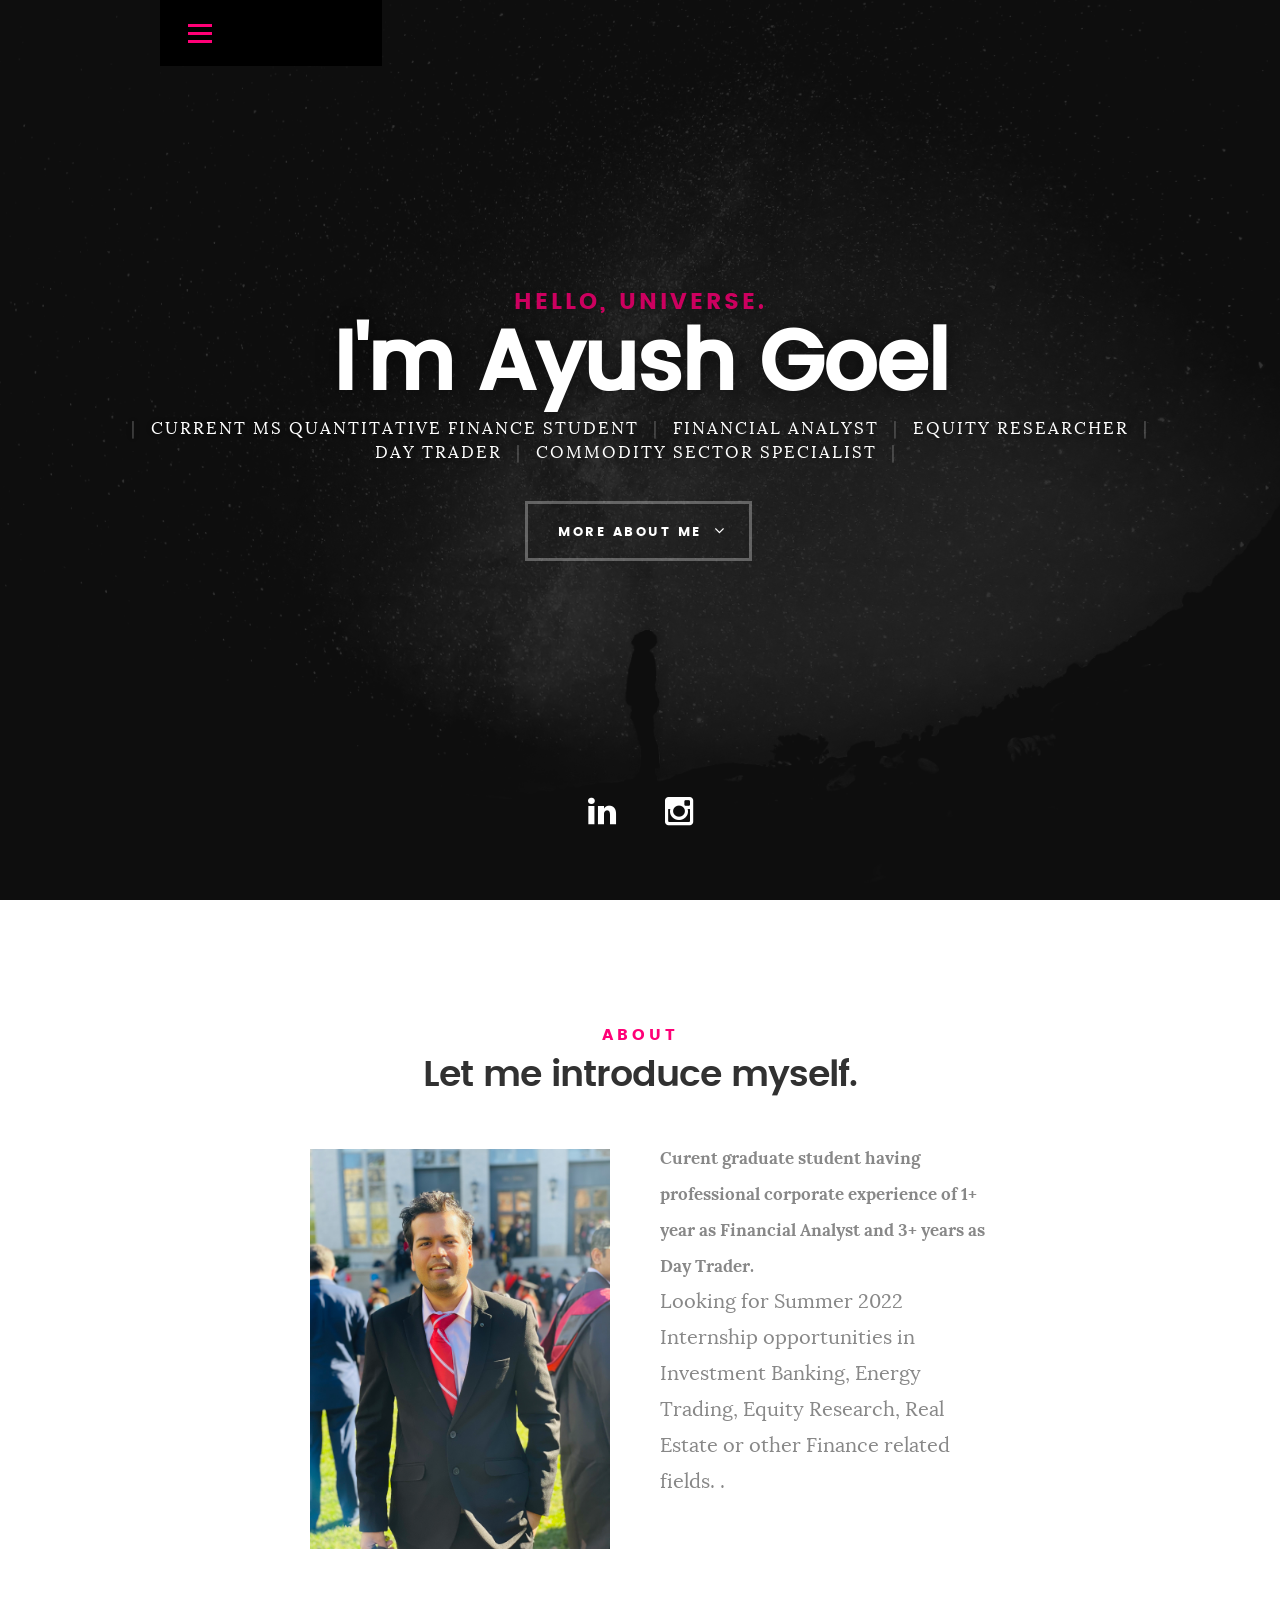
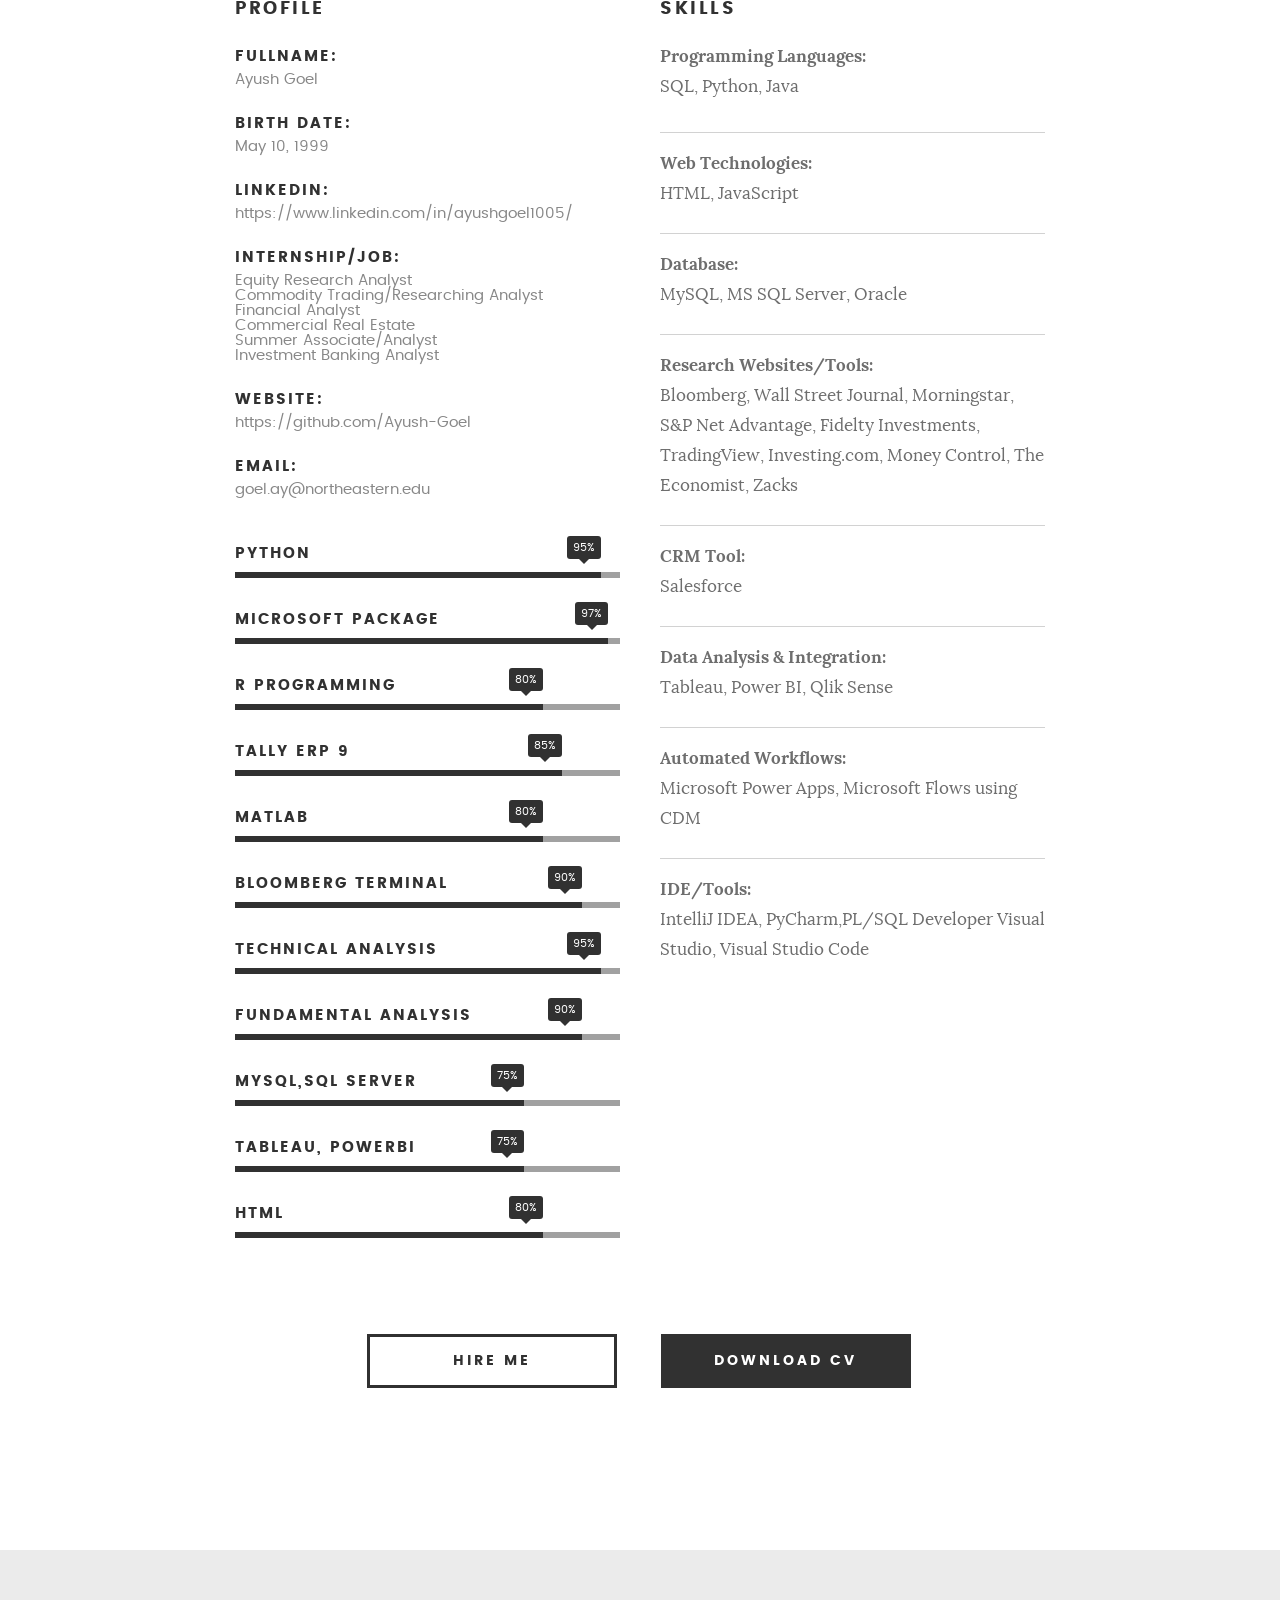
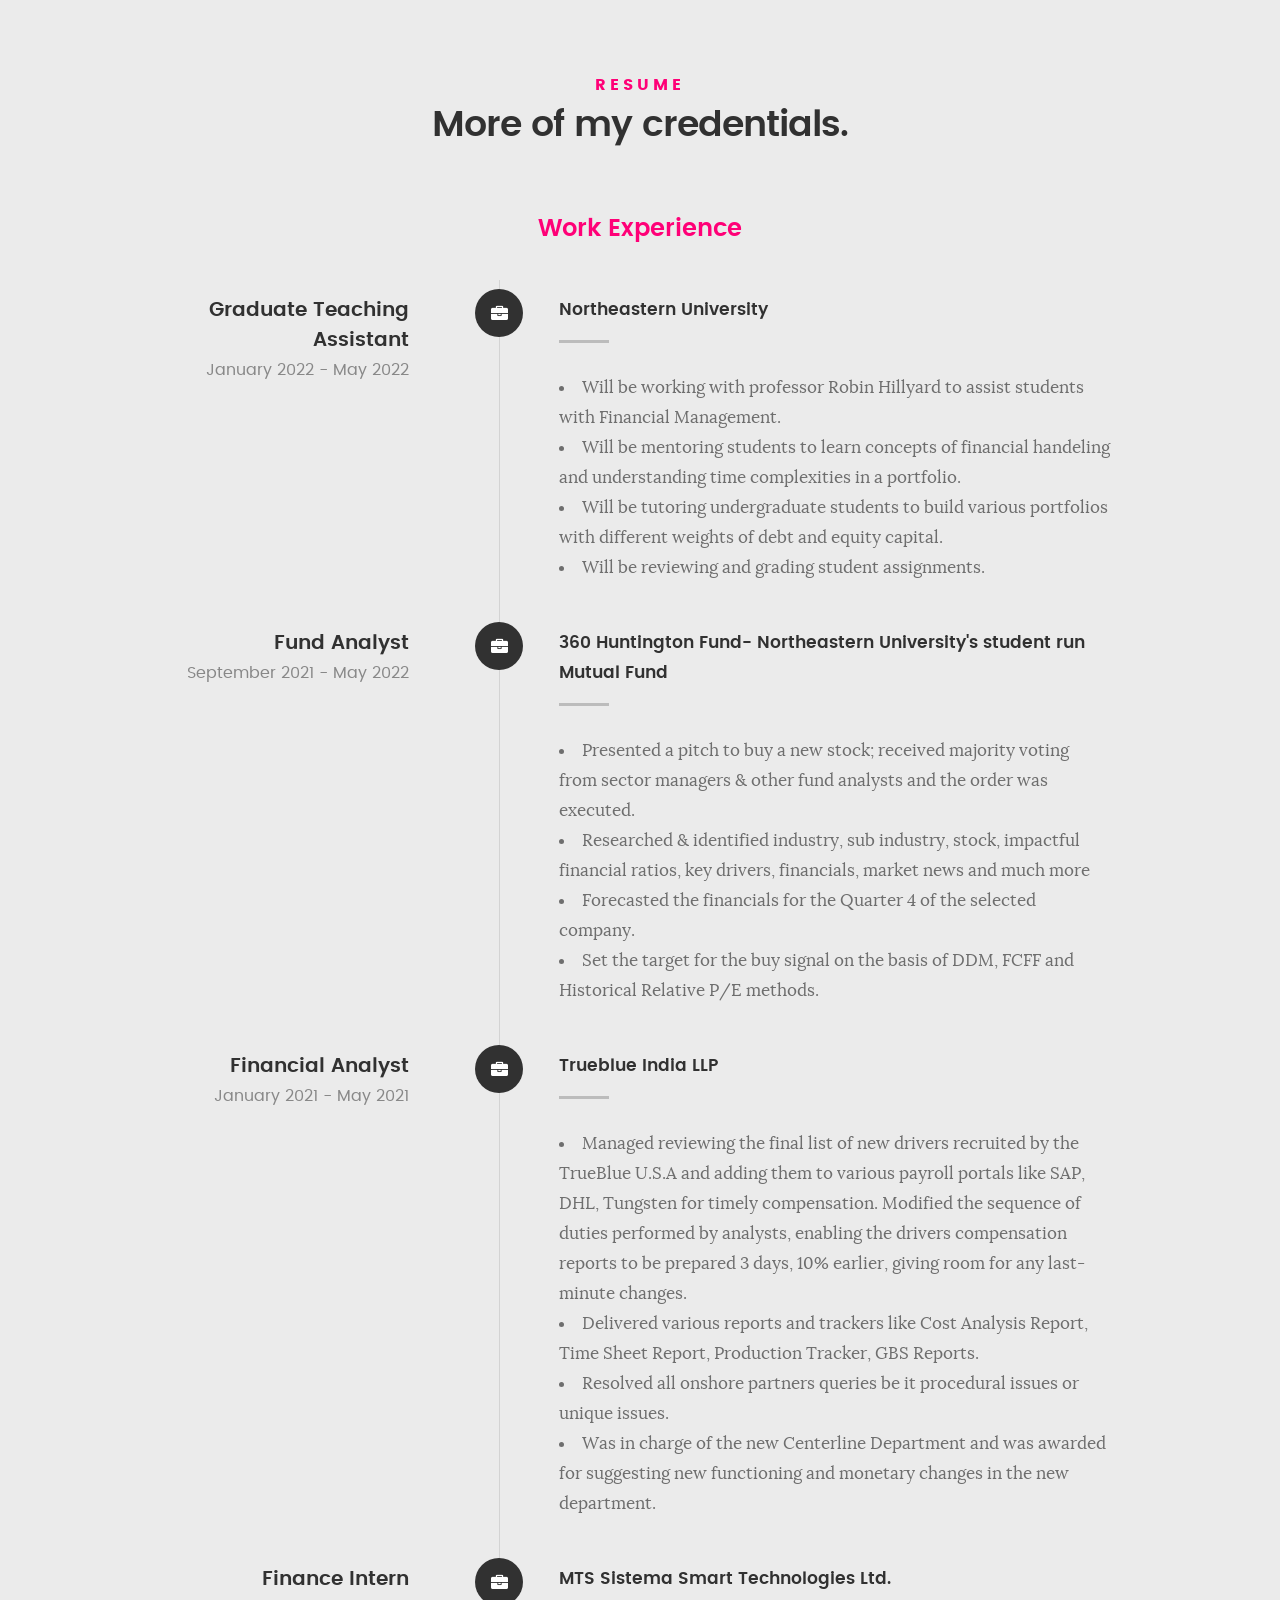
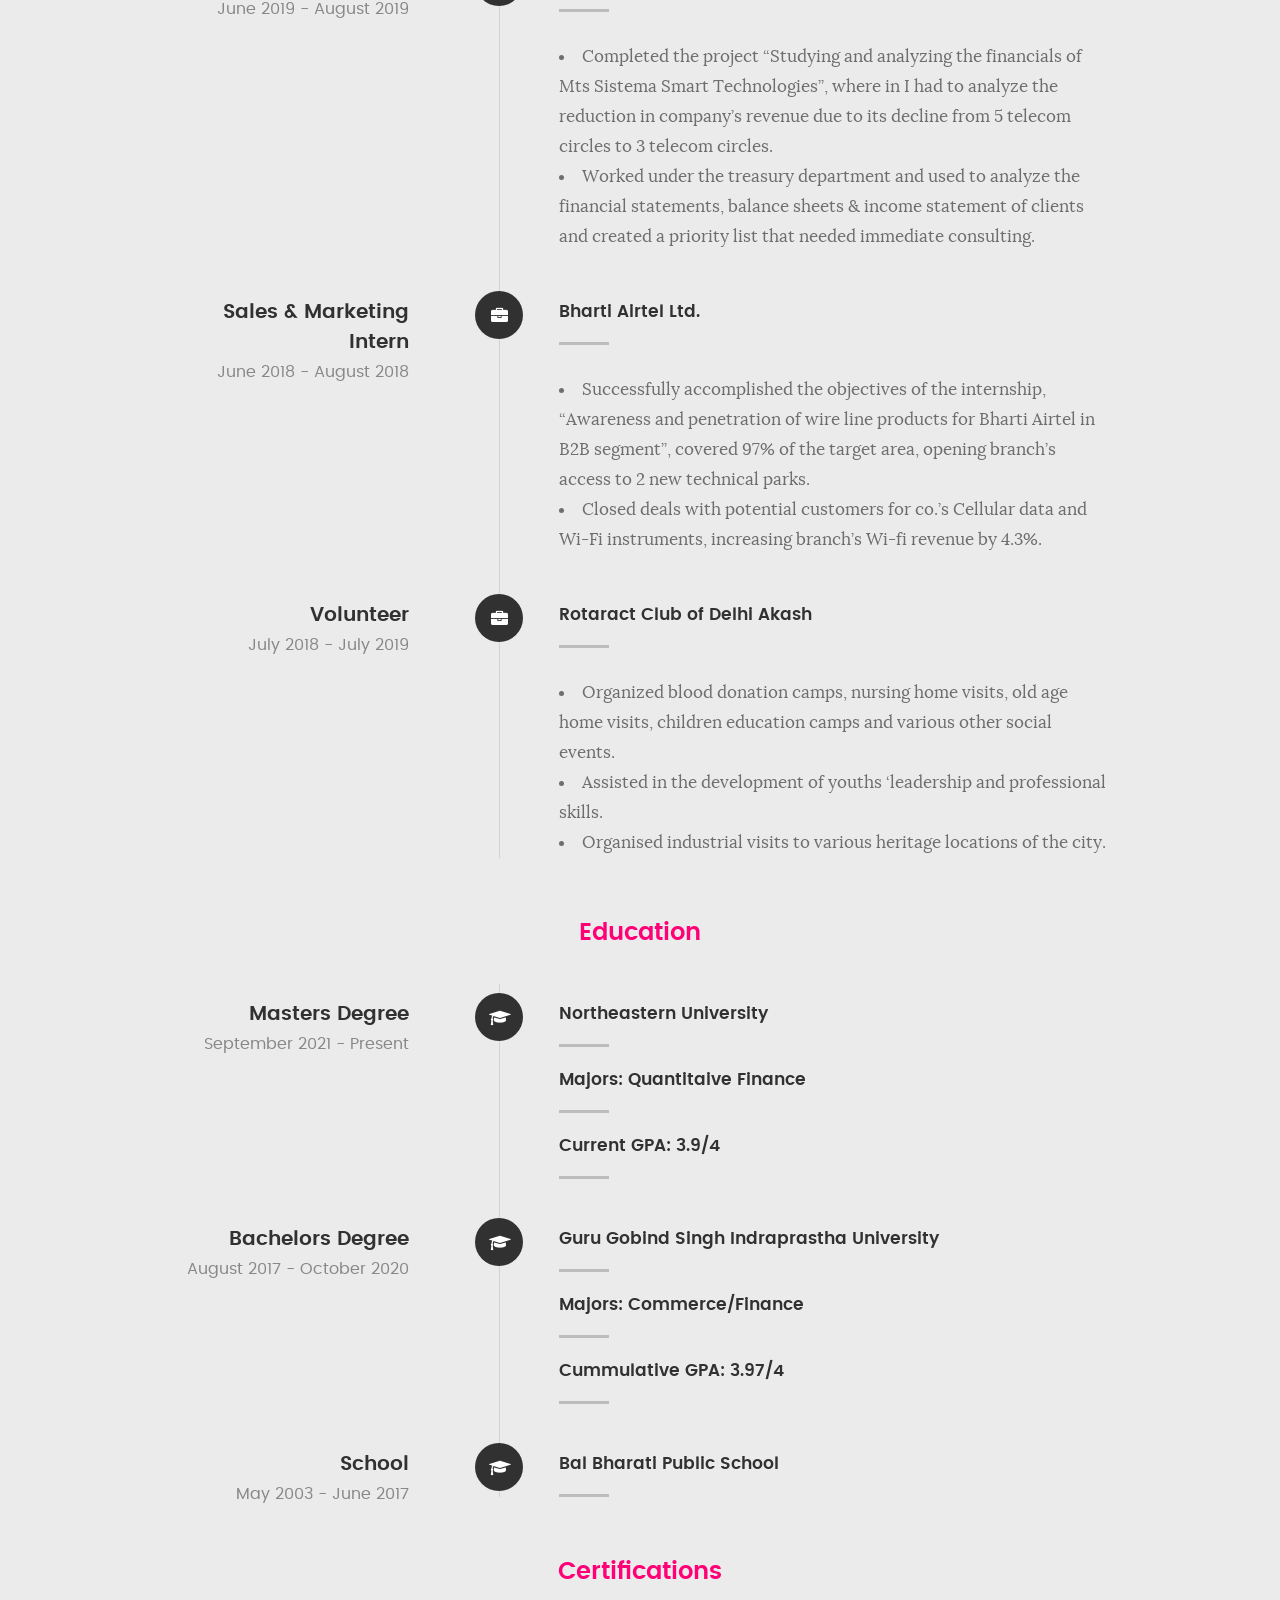
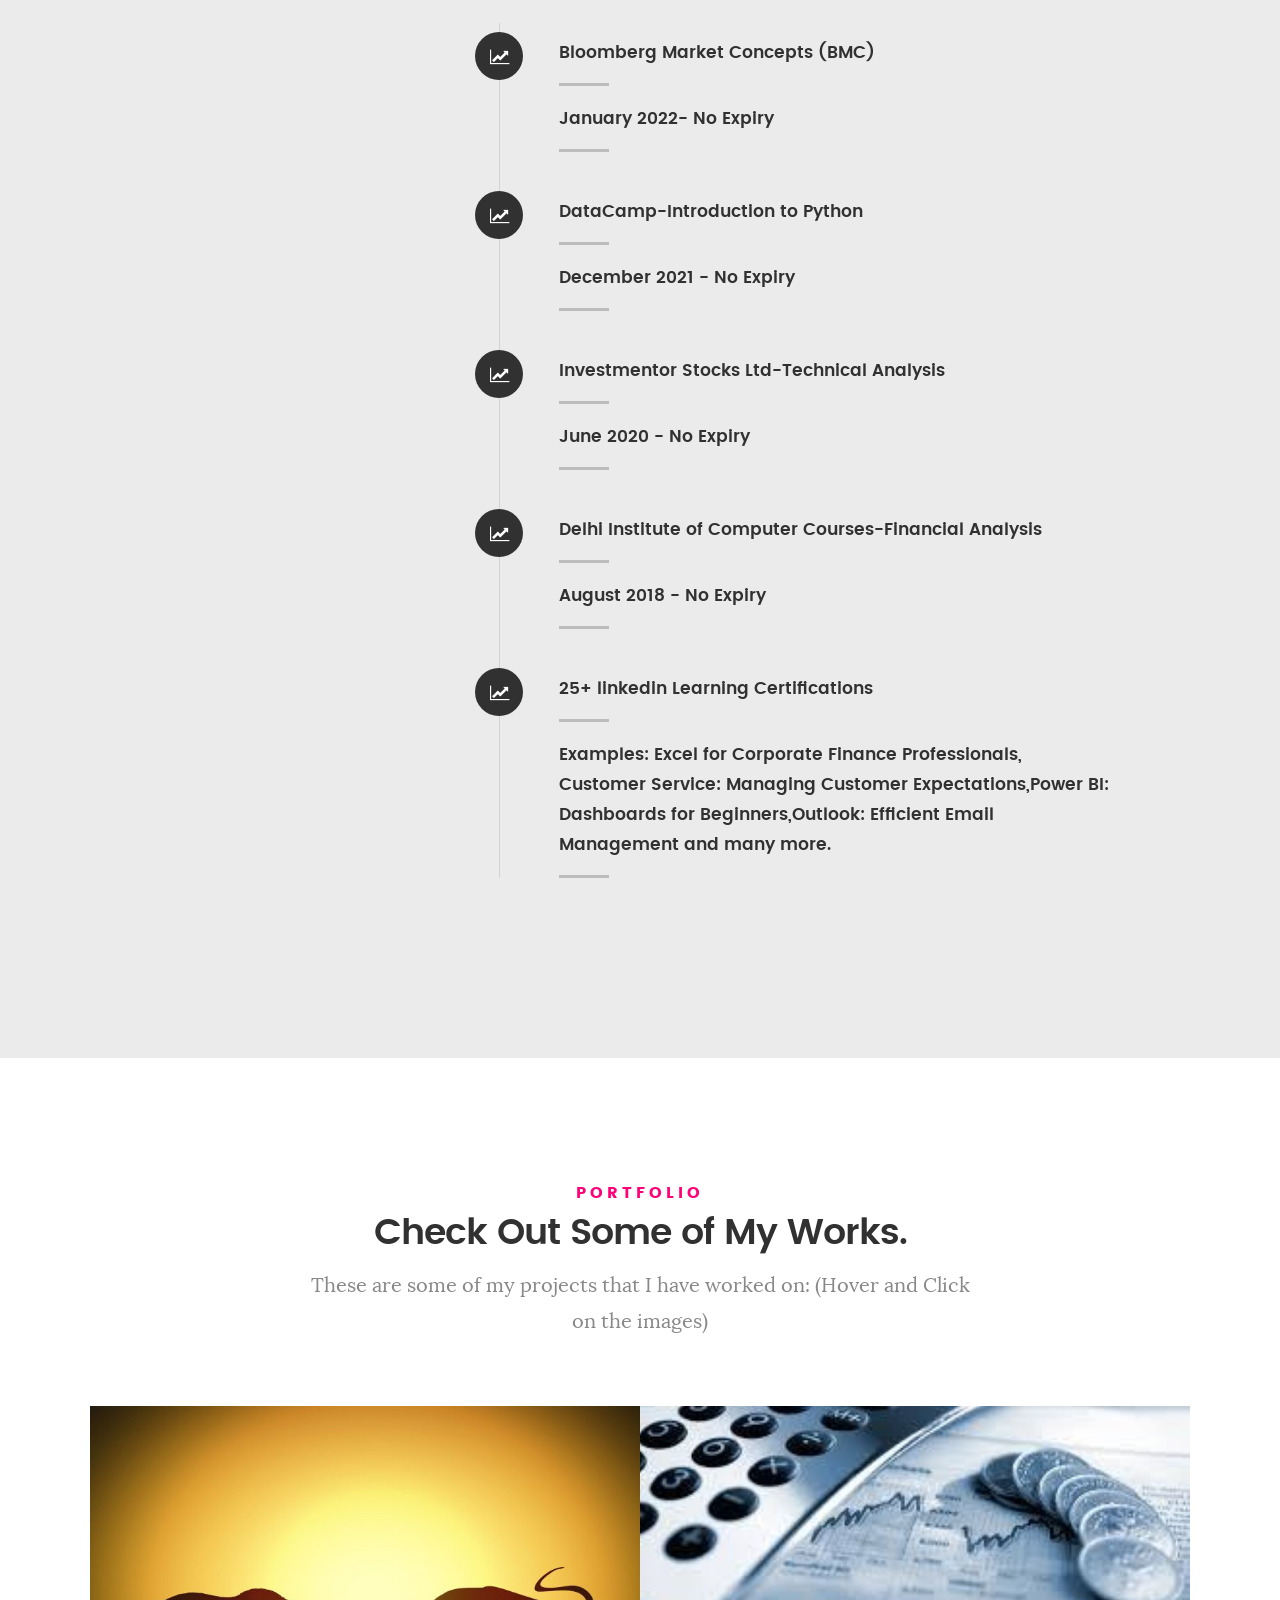
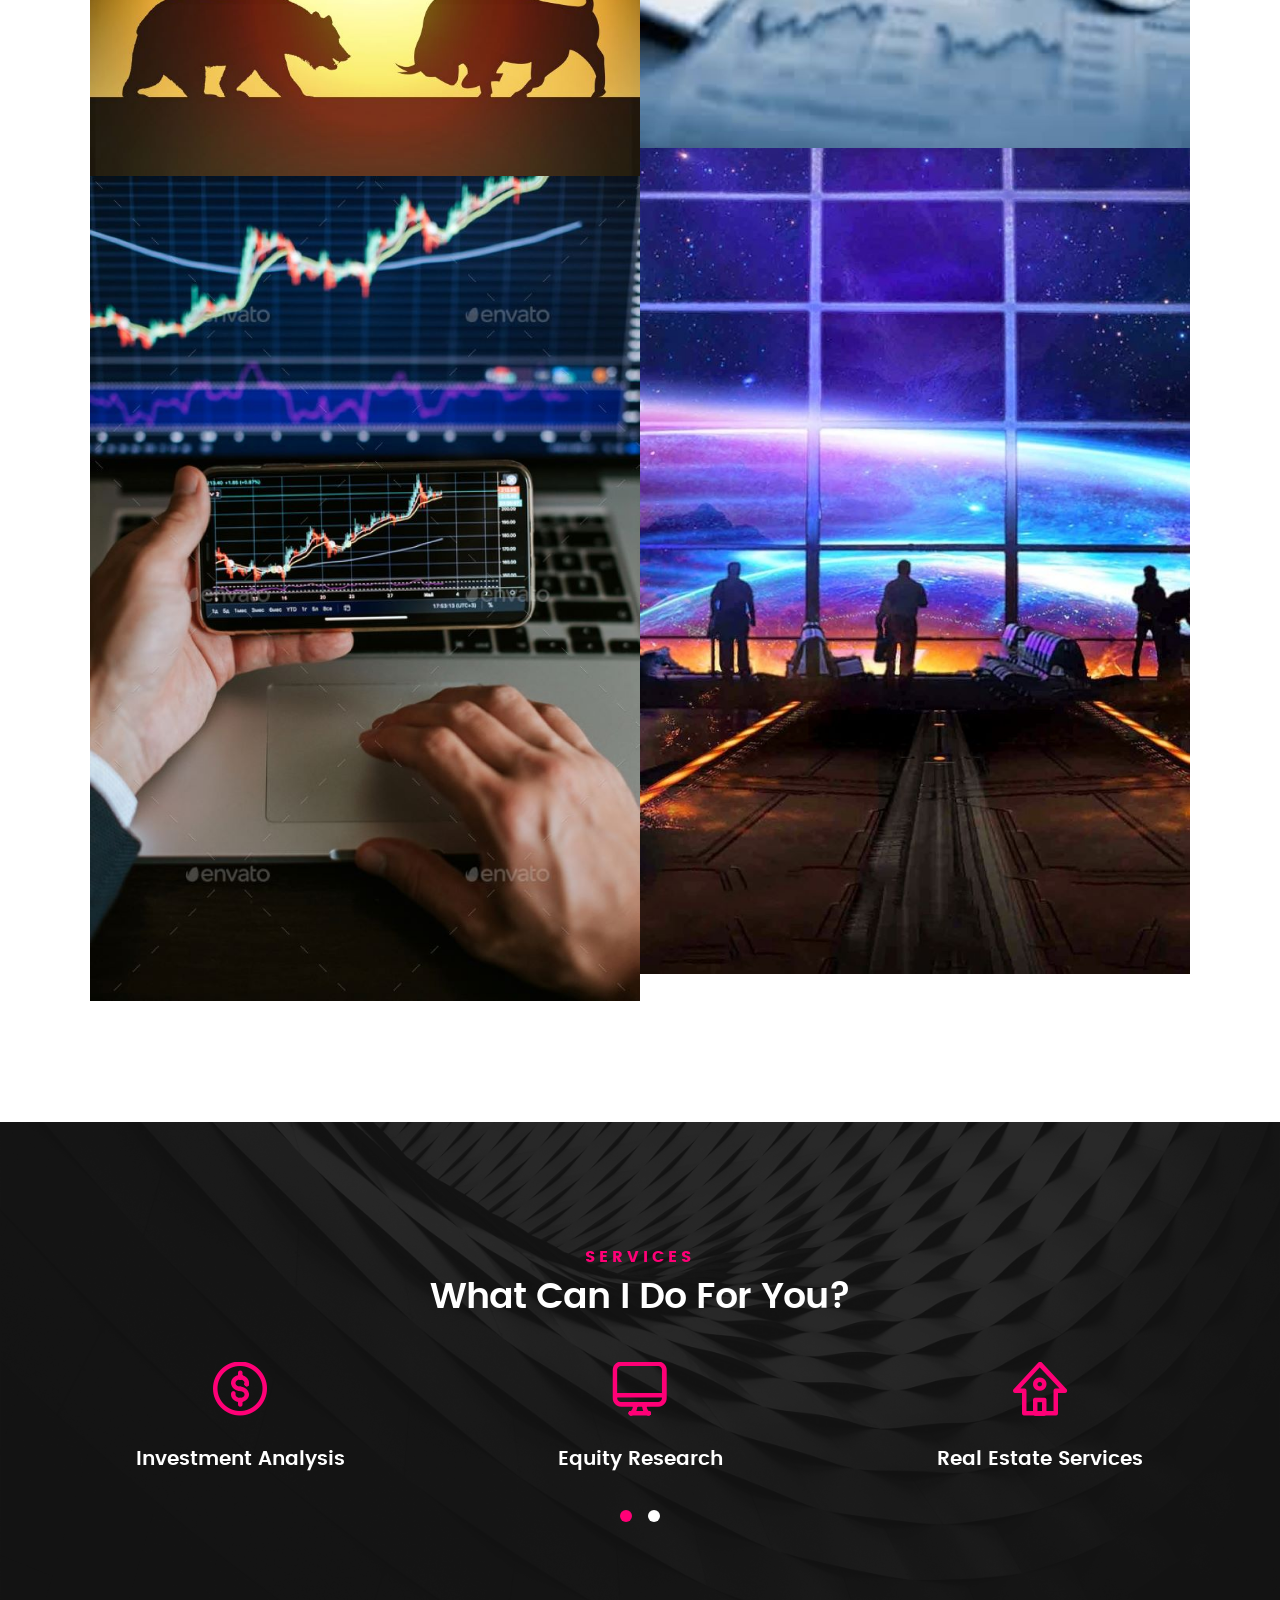
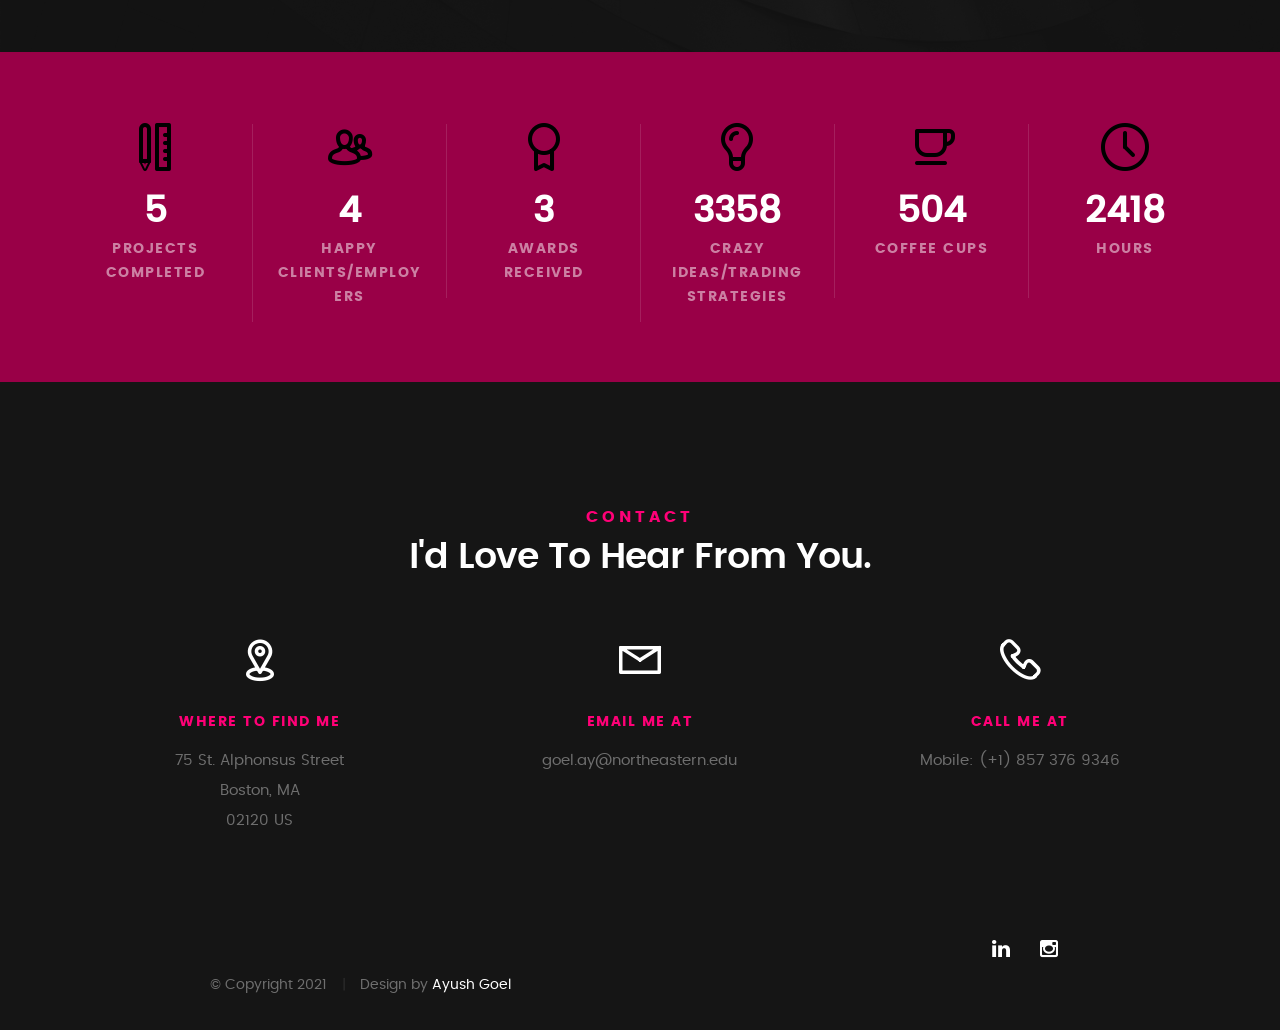
==== index.html @ 7e6f2548 "Portfolio commits" ====
<!DOCTYPE html>
<!--[if IE 8 ]><html class="no-js oldie ie8" lang="en"> <![endif]-->
<!--[if IE 9 ]><html class="no-js oldie ie9" lang="en"> <![endif]-->
<!--[if (gte IE 9)|!(IE)]><!--><html class="no-js" lang="en"> <!--<![endif]-->
<head>

   <!--- basic page needs
   ================================================== -->
   <meta charset="utf-8">
	<title>Ayush Goel</title>
	<meta name="description" content="">  
	<meta name="author" content="">

   <!-- mobile specific metas
   ================================================== -->
	<meta name="viewport" content="width=device-width, initial-scale=1, maximum-scale=1">

 	<!-- CSS
   ================================================== -->
   <link rel="stylesheet" href="css/base.css">  
   <link rel="stylesheet" href="css/main.css">
   <link rel="stylesheet" href="css/vendor.css">     

   <!-- script
   ================================================== -->   
	<script src="js/modernizr.js"></script>
	<script src="js/pace.min.js"></script>

   <!-- favicons
	================================================== -->
	<link rel="icon" type="image/png" href="favicon.png">
	<meta property="og:image" content="me.jpg"/>

</head>

<body id="top">

	<!-- header 
   ================================================== -->
   <header>   	
   	<div class="row">

   		<div class="top-bar">
   			<a class="menu-toggle" href="#"><span>Menu</span></a>

	   		<div class="logo">
		         <a href="index.html">Ayush Goel</a>
		      </div>		      

		   	<nav id="main-nav-wrap">
					<ul class="main-navigation">
						<li class="current"><a class="smoothscroll"  href="#intro" title="">Home</a></li>
						<li><a class="smoothscroll"  href="#about" title="">About</a></li>
						<li><a class="smoothscroll"  href="#resume" title="">Resume</a></li>
						<li><a class="smoothscroll"  href="#portfolio" title="">Portfolio</a></li>
						<li><a class="smoothscroll"  href="#services" title="">Services</a></li>					
						<li><a class="smoothscroll"  href="#contact" title="">Contact</a></li>	
<!--						<li><a href="styles.html" title="">Style Demo</a></li>				-->
					</ul>
				</nav>    		
   		</div> <!-- /top-bar --> 
   		
   	</div> <!-- /row --> 		
   </header> <!-- /header -->

	<!-- intro section
   ================================================== -->
   <section id="intro">   

   	<div class="intro-overlay"></div>	

   	<div class="intro-content">
   		<div class="row">

   			<div class="col-twelve">

	   			<h5>Hello, Universe.</h5>
	   			<h1>I'm Ayush Goel</h1>

	   			<p class="intro-position">
					<span>Current MS Quantitative Finance student</span>
	   				<span>Financial Analyst</span>
					<span>Equity Researcher</span>
					<span>Day Trader</span>
					<span>Commodity Sector Specialist</span>
					
					
	   			</p>

	   			<a class="button stroke smoothscroll" href="#about" title="">More About Me</a>

	   		</div>  
   			
   		</div>   		 		
   	</div> <!-- /intro-content --> 

   	<ul class="intro-social">        
         <li><a href="https://www.linkedin.com/in/ayushgoel1005//" target="_blank"><i class="fa fa-linkedin"></i></a></li>
<!--         <li><a href="#"><i class="fa fa-behance"></i></a></li>-->
         <li><a href="https://instagram.com/ayushgoelwho?utm_medium=copy_link//"><i class="fa fa-instagram"></i></a></li>
      </ul> <!-- /intro-social -->
   </section> <!-- /intro -->


   <!-- about section
   ================================================== -->
   <section id="about">  

   	<div class="row section-intro">
   		<div class="col-twelve">

   			<h5>About</h5>
   			<h1>Let me introduce myself.</h1>

   			<div class="intro-info">

   				<img src="images/me.jpg" alt="Profile Picture">

   				<p class="lead"><b> Curent graduate student having professional corporate experience of 1+ year as Financial Analyst and 3+ years as Day Trader.</b>
					<br>
					Looking for Summer 2022 Internship opportunities in Investment Banking, Energy Trading, Equity Research, Real Estate or other Finance related fields. .
					<br>
					<br>
					
					
					
   			</div>   			

   		</div>   		
   	</div> <!-- /section-intro -->

   	<div class="row about-content">

   		<div class="col-six tab-full">

   			<h3>Profile</h3>
<!--   			<p>On the front-end, the full stack web developer uses a combination of HTML, CSS, and JavaScript to-->
<!--				build everything a user sees and interacts with on a website. On the back-end they develop the application,-->
<!--				server, and database that make up the foundational structure of a website. Their skills are often-->
<!--				centered around solution stacks like LAMP (Linux, Apache, MySQL, PHP) or MEAN (MongoDB, Express.js,-->
<!--				AngularJS, Node.js) which contain all the technologies required to set up a complete website.</p>-->

   			<ul class="info-list">
   				<li>
   					<strong>Fullname:</strong>
   					<span>Ayush Goel</span>
   				</li>
   				<li>
   					<strong>Birth Date:</strong>
   					<span>May 10, 1999</span>
   				</li>
				<li>
					<strong>LinkedIn:</strong>
					<span>https://www.linkedin.com/in/ayushgoel1005/</span>
				</li>
   				<li>
   					<strong>Internship/Job:</strong>
   					<span>Equity Research Analyst</span>
					<span>Commodity Trading/Researching Analyst</span>
					<span>Financial Analyst</span>
					<span>Commercial Real Estate </span>
					<span>Summer Associate/Analyst</span>
					<span>Investment Banking Analyst</span>
   				</li>
   				<li>
   					<strong>Website:</strong>
   					<span>https://github.com/Ayush-Goel</span>
   				</li>
   				<li>
   					<strong>Email:</strong>
   					<span>goel.ay@northeastern.edu</span>
   				</li>

			</ul> <!-- /info-list -->

			<ul class="skill-bars">
				<li>
					<div class="progress percent95"><span>95%</span></div>
					<strong>Python</strong>
				</li>
				<li>
					<div class="progress percent97"><span>97%</span></div>
					<strong>Microsoft Package</strong>
				</li>
				<li>
					<div class="progress percent80"><span>80%</span></div>
					<strong>R Programming</strong>
				</li>
				<li>
					<div class="progress percent85"><span>85%</span></div>
					<strong> Tally ERP 9</strong>
				</li>

				<li>
					<div class="progress percent80"><span>80%</span></div>
					<strong>MATLAB</strong>
				</li>
				<li>

					<div class="progress percent90"><span>90%</span></div>
					<strong>Bloomberg Terminal</strong>
				</li>

				<li>
					<div class="progress percent95"><span>95%</span></div>
					<strong>Technical Analysis</strong>
				</li>
				<li>
					<div class="progress percent90"><span>90%</span></div>
					<strong>Fundamental Analysis</strong>
				</li>
				<li>
					<div class="progress percent75"><span>75%</span></div>
					<strong>MySQL,SQL Server</strong>
				</li>
				<li>
					<div class="progress percent75"><span>75%</span></div>
					<strong>Tableau, PowerBI</strong>
				</li>
				<li>

					<div class="progress percent80"><span>80%</span></div>
					<strong>HTML</strong>
				</li>
			</ul> <!-- /skill-bars -->

   		</div>

   		<div class="col-six tab-full">

   			<h3>Skills</h3>
   			<p>
				<strong>Programming Languages:</strong>
				<br>
				SQL, Python, Java
				<hr>
				<strong>Web Technologies:</strong>
				<br>
				HTML, JavaScript
				<hr>
				<strong>Database:</strong>
				<br>
				MySQL, MS SQL Server, Oracle
				<hr>
		
				<strong>Research Websites/Tools:</strong>
				<br>
				Bloomberg, Wall Street Journal, Morningstar, S&P Net Advantage, Fidelty Investments, TradingView, Investing.com, Money Control, The Economist, Zacks
				<hr>
				<strong>CRM Tool:</strong>
				<br>
				Salesforce
				<hr>
				<strong>Data Analysis & Integration:</strong>
				<br>
				Tableau, Power BI, Qlik Sense
				<hr>
				<strong>Automated Workflows:</strong>
				<br>
				Microsoft Power Apps, Microsoft Flows using CDM
				<hr>
				<strong>IDE/Tools:</strong>
				<br>
				IntelliJ IDEA, PyCharm,PL/SQL Developer
				Visual Studio, Visual Studio Code
				</p>

				<ul class="skill-bars">

      
				</ul> <!-- /skill-bars -->		

   		</div>

   	</div>

   	<div class="row button-section">
   		<div class="col-twelve">
<!--			<a href="https://www.linkedin.com/in/ayushgoel1005/" target="_blank">-->
			<a href="https://www.linkedin.com/in/ayushgoel1005/" title="Hire Me" class="button stroke">Hire Me</a>
<!--   			<a href="https://www.linkedin.com/in/ayushgoel1005/" title="Hire Me" class="button stroke smoothscroll">Hire Me</a>-->
   			<a href="Goel_Ayush_GS_resume.pdf" title="Download CV" class="button button-primary">Download CV</a>
   		</div>   		
   	</div>

   </section> <!-- /process-->    


   <!-- resume Section
   ================================================== -->
	<section id="resume" class="grey-section">

		<div class="row section-intro">
   		<div class="col-twelve">

   			<h5>Resume</h5>
   			<h1>More of my credentials.</h1>

   			<p class="lead"></p>

   		</div>   		
   	</div> <!-- /section-intro--> 

   	<div class="row resume-timeline">

   		<div class="col-twelve resume-header">

   			<h2>Work Experience</h2>

   		</div> <!-- /resume-header -->

   		<div class="col-twelve">

   			<div class="timeline-wrap">

				<div class="timeline-block">

					<div class="timeline-ico">
						<i class="fa fa-briefcase"></i>
					</div>

					<div class="timeline-header">
						<h3>Graduate Teaching Assistant</h3>
						<p>January 2022 - May 2022</p>
					</div>

					<div class="timeline-content">
						<h4>Northeastern University</h4>
						<p>
							<li>Will be working with professor Robin Hillyard to assist students with Financial Management.</li>
							<li>Will be mentoring students to learn concepts of financial handeling and understanding time complexities in a portfolio.</li>
							<li>Will be tutoring undergraduate students to build various portfolios with different weights of debt and equity capital. </li>
						    <li>Will be reviewing and grading student assignments.</li>
						</p>
					</div>

				</div> <!-- /timeline-block -->

				<div class="timeline-block">

					<div class="timeline-ico">
						<i class="fa fa-briefcase"></i>
					</div>

					<div class="timeline-header">
						<h3>Fund Analyst</h3>
						<p>September 2021 - May 2022</p>
					</div>

					<div class="timeline-content">
						<h4>360 Huntington Fund- Northeastern University's student run Mutual Fund</h4>
						<p> 
							<li>Presented a pitch to buy a new stock; received majority voting from sector managers & other fund analysts and the order was executed.</li>
							<li>Researched & identified industry, sub industry, stock, impactful financial ratios, key drivers, financials, market news and much more</li>
							<li>Forecasted the financials for the Quarter 4 of the selected company. </li>
							<li>Set the target for the buy signal on the basis of DDM, FCFF and Historical Relative P/E methods.</li>
						</p>
					</div>

				</div> <!-- /timeline-block -->

   				<div class="timeline-block">

	   				<div class="timeline-ico">
	   					<i class="fa fa-briefcase"></i>
	   				</div>

	   				<div class="timeline-header">
	   					<h3>Financial Analyst</h3>
	   					<p>January 2021 - May 2021</p>
	   				</div>

	   				<div class="timeline-content">
	   					<h4>Trueblue India LLP</h4>
	   					<p>
							<li>Managed reviewing the final list of new drivers recruited by the TrueBlue U.S.A and adding them to various payroll portals like SAP, DHL, Tungsten for timely compensation. Modified the sequence of duties performed by analysts, enabling the drivers compensation reports to be prepared 3 days, 10% earlier, giving room for any last-minute changes.</li>
							<li>Delivered various reports and trackers like Cost Analysis Report, Time Sheet Report, Production Tracker, GBS Reports.</li>
							<li>Resolved all onshore partners queries be it procedural issues or unique issues.</li>
							<li>Was in charge of the new Centerline Department and was awarded for suggesting new functioning and monetary changes in the new department.</li>
							
						</p>
	   				</div>

	   			</div> <!-- /timeline-block -->

	   			<div class="timeline-block">

	   				<div class="timeline-ico">
	   					<i class="fa fa-briefcase"></i>
	   				</div>

	   				<div class="timeline-header">
	   					<h3>Finance Intern</h3>
	   					<p>June 2019 - August 2019</p>
	   				</div>

	   				<div class="timeline-content">
	   					<h4>MTS Sistema Smart Technologies Ltd.</h4>
	   					<p>
							<li>Completed the project “Studying and analyzing the financials of Mts Sistema Smart Technologies”, where in I had to analyze the reduction in company’s revenue due to its decline from 5 telecom circles to 3 telecom circles.</li>
							<li>Worked under the treasury department and used to analyze the financial statements, balance sheets & income statement of clients and created a priority list that needed immediate consulting.</li>
							
						</p>
	   				</div>

	   			</div> <!-- /timeline-block -->

	   			<div class="timeline-block">

	   				<div class="timeline-ico">
	   					<i class="fa fa-briefcase"></i>
	   				</div>

	   				<div class="timeline-header">
	   					<h3>Sales & Marketing Intern</h3>
	   					<p>June 2018 - August 2018</p>
	   				</div>

	   				<div class="timeline-content">
	   					<h4>Bharti Airtel Ltd.</h4>
	   					<p>
							<li>Successfully accomplished the objectives of the internship, “Awareness and penetration of wire line products for Bharti Airtel in B2B segment”, covered 97% of the target area, opening branch’s access to 2 new technical parks.</li>
							<li>Closed deals with potential customers for co.’s Cellular data and Wi-Fi instruments, increasing branch’s Wi-fi revenue by 4.3%.</li>
							
						</p>
	   				</div>

	   			</div> <!-- /timeline-block -->

				<div class="timeline-block">

					<div class="timeline-ico">
						<i class="fa fa-briefcase"></i>
					</div>

					<div class="timeline-header">
						<h3>Volunteer</h3>
						<p>July 2018 - July 2019</p>
					</div>

					<div class="timeline-content">
						<h4>Rotaract Club of Delhi Akash</h4>
						<p>
							<li>Organized blood donation camps, nursing home visits, old age home visits, children education camps and various other social events.</li>
							<li>Assisted in the development of youths ‘leadership and professional skills.</li>
							<li>Organised industrial visits to various heritage locations of the city.</li>
							
						</p>
					</div>
				

			

				</div> <!-- /timeline-block -->

   			</div> <!-- /timeline-wrap -->   			

   		</div> <!-- /col-twelve -->
   		
   	</div> <!-- /resume-timeline -->
   	
   	<div class="row resume-timeline">

   		<div class="col-twelve resume-header">

   			<h2>Education</h2>

   		</div> <!-- /resume-header -->

   		<div class="col-twelve">

   			<div class="timeline-wrap">

   				<div class="timeline-block">

	   				<div class="timeline-ico">
	   					<i class="fa fa-graduation-cap"></i>
	   				</div>

	   				<div class="timeline-header">
	   					<h3>Masters Degree</h3>
	   					<p>September 2021 - Present</p>
	   				</div>

	   				<div class="timeline-content">
	   					<h4>Northeastern University</h4>
						<h4>Majors: Quantitaive Finance</h4>
	   					<h4>Current GPA: 3.9/4</h4>
						<p></p>
	   				</div>

	   			</div> <!-- /timeline-block -->

	   			<div class="timeline-block">

	   				<div class="timeline-ico">
	   					<i class="fa fa-graduation-cap"></i>
<!--						fa fa-briefcase"></i>-->
	   				</div>

	   				<div class="timeline-header">
	   					<h3>Bachelors Degree</h3>
	   					<p>August 2017 - October 2020</p>
	   				</div>

	   				<div class="timeline-content">
	   					<h4>Guru Gobind Singh Indraprastha University</h4>
						<h4>Majors: Commerce/Finance</h4>
						<h4>Cummulative GPA: 3.97/4</h4>
	   					<p></p>
	   				</div>

	   			</div> <!-- /timeline-block -->

	   			<div class="timeline-block">

	   				<div class="timeline-ico">
	   					<i class="fa fa-graduation-cap"></i>
	   				</div>

	   				<div class="timeline-header">
	   					<h3>School</h3>
	   					<p>May 2003 - June 2017</p>
	   				</div>

	   				<div class="timeline-content">
	   					<h4>Bal Bharati Public School</h4>
	   					<p></p>
	   				</div>

				</div> <!-- /timeline-block -->

			</div> <!-- /timeline-wrap -->   			

		</div> <!-- /col-twelve -->
		
	</div> <!-- /resume-timeline -->
	
	<div class="row resume-timeline">

		<div class="col-twelve resume-header">

			<h2>Certifications</h2>	
		</div> <!-- /resume-header -->

		<div class="col-twelve">

			<div class="timeline-wrap">

				<div class="timeline-block">

					<div class="timeline-ico">
						<i class="fa fa-line-chart"></i>
					</div>

					
					<div class="timeline-content">
						<h4>Bloomberg Market Concepts (BMC)</h4>
					 <h4>January 2022- No Expiry</h4>
						<p></p>
					</div>

				</div> <!-- /timeline-block -->

				<div class="timeline-block">

					<div class="timeline-ico">
						<i class="fa fa-line-chart"></i>
<!--						fa fa-briefcase"></i>-->
					</div>

					

					<div class="timeline-content">
						<h4>DataCamp-Introduction to Python</h4>
					 <h4>December 2021 - No Expiry</h4>
						<p></p>
					</div>

				</div> <!-- /timeline-block -->

				<div class="timeline-block">

					<div class="timeline-ico">
						<i class="fa fa-line-chart"></i>
					</div>

					

					<div class="timeline-content">
						<h4>Investmentor Stocks Ltd-Technical Analysis</h4>
						<h4>June 2020 - No Expiry</h4>
						<p></p>
					</div>

				</div> <!-- /timeline-block -->

				<div class="timeline-block">

					<div class="timeline-ico">
						<i class="fa fa-line-chart"></i>
					</div>

					

					<div class="timeline-content">
						<h4>Delhi Institute of Computer Courses-Financial Analysis</h4>
						<h4>August 2018 - No Expiry</h4>
						<p></p>
					</div>	
				</div> <!-- /timeline-block -->

				<div class="timeline-block">

					<div class="timeline-ico">
						<i class="fa fa-line-chart"></i>
					</div>

					

					<div class="timeline-content">
						<h4>25+ linkedin Learning Certifications  </h4>
						<h4>Examples: Excel for Corporate Finance Professionals, Customer Service: Managing Customer Expectations,Power BI: Dashboards for Beginners,Outlook: Efficient Email Management and many more.</h4>
						<p></p>
					</div>	
					
 
			   

	   			</div> <!-- /timeline-block -->

   			</div> <!-- /timeline-wrap -->   			

   		</div> <!-- /col-twelve -->
   		
   	</div> <!-- /resume-timeline -->
		
	</section> <!-- /features -->


	<!-- Portfolio Section
   ================================================== -->
	<section id="portfolio">

		<div class="row section-intro">
   		<div class="col-twelve">

   			<h5>Portfolio</h5>
   			<h1>Check Out Some of My Works.</h1>

   			<p class="lead">These are some of my projects that I have worked on: (Hover and Click on the images)</p>

   		</div>   		
   	</div> <!-- /section-intro--> 

   	<div class="row portfolio-content">

   		<div class="col-twelve">

   			<!-- portfolio-wrapper -->
	         <div id="folio-wrapper" class="block-1-2 block-mob-full stack">

	         	<div class="bgrid folio-item">
	               <div class="item-wrap">
	               	<img src="images/portfolio/brr.jpg" alt="brr">
	                  <a href="#modal-01" class="overlay">	                  	           
	                     <div class="folio-item-table">
	                     	<div class="folio-item-cell">
		     					       <h3 class="folio-title">Taiwan Semiconductor Manufacturing Company-Buy Call Fundamental PPT</h3>
		     					    	 <span class="folio-types">
		     					       	  [360 Huntington Fund's 2021 Presentation]
<!--											 <li>Developed web application running on VPC for users to create, search and view recipe details with database and images stored in RDS and S3.</li>-->
<!--											 <li>Enforced Circle CI, Code Deploy, AMI, EC2, Load Balancers, Auto scaling groups, Cloud Watch, Lambda functions, SNS, SES to manage, deploy, test the application on the live domain purchased from Name cheap. Replicated everything on GCP.</li>-->
<!--											 <li>Commit on VCS(GitHub) will deploy the latest tested code in the live environment resulting in complete automated pipeline.</li>-->
		     					       </span>
		     					   </div>	                      	
	                     </div>                    
	                  </a>
	               </div>	               
	        		</div> <!-- /folio-item -->

	        		<div class="bgrid folio-item">
	               <div class="item-wrap">
	               	<img src="images/portfolio/fin.jpg" alt="fin">
	               	<a href="#modal-02" class="overlay">              		                  
	                     <div class="folio-item-table">
	                     	<div class="folio-item-cell">
	                     		<h3 class="folio-title">Taiwan Semiconductor Manufacturing Company-Financials and analysis</h3>
		     					    	<span class="folio-types">
		     					       	  [360 Huntington Fund's 2021 financials]
<!--											<li>Devised management systems for homes, societies applying IOT concept using ecosystem model with object-oriented design</li>-->
<!--											<li>Paramount tasks: grocery management, bill payment (electricity, water), parking management, wallet, security and maintenance can be completed automatically employing real time apps: Google mails, maps which resulted in 57% reduction in customer time in analysis of bills</li>-->
		     					      </span>		     		
		     					   </div> 	                      	
	                     </div>                    
	                  </a>
	               </div>
	        		</div> <!-- /folio-item -->

	            <div class="bgrid folio-item">
	               <div class="item-wrap">
	               	<img src="images/portfolio/space.JPG"alt="space">
	                  <a href="#modal-03" class="overlay">             		                  
	                     <div class="folio-item-table">
	                     	<div class="folio-item-cell">
	                     		<h3 class="folio-title">Evaluating the effectiveness of online advertisements on today’s market</h3>
		     					    	<span class="folio-types">
		     					       	  
		     					      </span>		     		
		     					   </div> 	                      	
	                     </div>                    
	                  </a>
	               </div>
	        		</div> <!-- /folio-item -->

	            <div class="bgrid folio-item">
	               <div class="item-wrap">
	               	<img src="images/portfolio/inv.jpg" alt="Invest">
	                  <a href="#modal-04" class="overlay">                  	                 
	                     <div class="folio-item-table">
	                     	<div class="folio-item-cell">
	                     		<h3 class="folio-title">A study on public awareness about equity and role of SEBI in Indian Stock market</h3>
		     					    	<span class="folio-types">
		     					       	  
		     					      </span>		     		
		     					   </div>  	                      	
	                     </div>                    
	                  </a>
	               </div>
	        		</div> <!-- /folio-item -->     

	        		 

	            <!-- modal popups - begin
	            ============================================================= -->
	            <div id="modal-01" class="popup-modal slider mfp-hide">	

				     	<div class="media">
				     		<img src="images/portfolio/modals/Bull.jpg" alt="" />
				     	</div>      	

					   <div class="description-box">
					      <h4>Taiwan Semiconductor Manufacturing Company - Buy pitch</h4>
					      <p>
							  [360 Huntington Fund's 2021 Stock pitch]
							  <li>Decided to go ahead with TSMC from 'Information Technology Sector' and 'Semiconductor & Semiconductor Equipment Industry'.</li>
						      <li>Researched & identified industry, sub industry, stock, impactful financial ratios, key drivers, financials and much more</li>
						      

							  <li>Click on View Presentation to check out the entire Fundamental PDF.</li>
						  </p>

					 
					   </div>

			         <div class="link-box">
						<a href="Tsmc_presentation_final.pdf">View Presentation</a>
			           <!-- <a href="https://github.com/Ajay-Goel/ccwebapp">GitHub Link</a> -->
					      <a href="#" class="popup-modal-dismiss">Close</a>
			         </div>		      

				   </div> <!-- /modal-01 -->

				   <div id="modal-02" class="popup-modal slider mfp-hide">	

				     	<div class="media">
				     		<img src="images/portfolio/modals/fin2.jpg" alt="" />
				     	</div>      	

					   <div class="description-box">
					      <h4>Taiwan Semiconductor Manufacturing Company-Financials and analysis</h4>
							  <p>
							  [360 Huntington Fund's 2021 financials]
						  	<li>Forecasted the financials for the Quarter 4 of the company.</li>
						   	<li>Set the target for the buy signal on the basis of DDM, FCFF and Historical Relative P/E methods.</li>
						    <li>Click on 'View Financials' to check out the entire Financial Analysis file.</li>
						</p>

					      
					   </div>

			         <div class="link-box">
						<a href="TSMC_USD_Final.xlsx">View Financials</a>
						<!-- <a href="https://github.com/Ajay-Goel/ccwebapp">GitHub Link</a> -->
						   <a href="#" class="popup-modal-dismiss">Close</a>
					  </div>	  		      

				   </div> <!-- /modal-02 -->

				   <div id="modal-03" class="popup-modal slider mfp-hide">	

				     	<div class="media">
				     		<img src="images/portfolio/modals/dm.jpg" alt="" />
				     	</div>      	

					   <div class="description-box">
					      <h4>Evaluating the effectiveness of online advertisements on today’s market</h4>
					      <p>
						
							  <li>The objectives of the field study are to evaluate the effectiveness and importance of online advertisements in today’s market and study the satisfaction level of online viewers and much more.</li>
						      <li>The research sampling method used in this study is random sampling method to obtain a more scientific result that could be used to represent the entirety of the population.</li>
						      <li>Click on 'View Project' to check out the entire project.</li>
							</p>

					      
					   </div>

			         <div class="link-box">
			            <a href="ed_project.pdf">View Project</a>
						<!-- <a href="https://github.com/Ajay-Goel/ccwebapp">GitHub Link</a> -->
						   <a href="#" class="popup-modal-dismiss">Close</a>
					  </div>	      

				   </div> <!-- /modal-03 -->

				   <div id="modal-04" class="popup-modal slider mfp-hide">	

				     	<div class="media">
				     		<img src="images/portfolio/modals/ine.jpg" alt="" />
				     	</div>      	

					   <div class="description-box">
					      <h4>A study on public awareness about equity and role of SEBI in Indian Stock market</h4>
					      <p>
							  
							  <li>Objectives of the study were to study the size of the market which invest in stock market; ascertain what type of trading is preferred by the people who trade in stock market (intraday trading, swing trading, positional trading); to study the most purchased instruments in the market (equity shares, debentures, flexi blonds, mutual funds); to study the role of SEBI in regulating the stock market from Indian investor’s point of view.</li>
						      <li>Click on 'View Project' to check out the entire project.</li>
							</p>

					      
					   </div>

			         <div class="link-box">
						<a href="Major_Project_Report.pdf">View Project</a>
						<!-- <a href="https://github.com/Ajay-Goel/ccwebapp">GitHub Link</a> -->
						   <a href="#" class="popup-modal-dismiss">Close</a>
					  </div>	      

				   

				   <!-- modal popups - end
	            ============================================================= -->

	         </div> <!-- /portfolio-wrapper --> 

   		</div>  <!-- /twelve -->   

   	</div> <!-- /portfolio-content --> 
		
	</section> <!-- /portfolio --> 


	<!-- CTA Section
   ================================================== -->
	
	
	<!-- services Section
   ================================================== -->
	<section id="services">

		<div class="overlay"></div>

		<div class="row section-intro">
   		<div class="col-twelve">

   			<h5>Services</h5>
   			<h1>What Can I Do For You?</h1>

<!--   			<p class="lead">Lorem ipsum Do commodo in proident enim in dolor cupidatat adipisicing dolore officia nisi aliqua incididunt Ut veniam lorem ipsum Consectetur ut in in eu do.</p>-->

   		</div>   		
   	</div> <!-- /section-intro -->

   	<div class="row services-content">

   		<div id="owl-slider" class="owl-carousel services-list">

	      	<div class="service">	

	      		<span class="icon"><i class="icon-dollar"></i></span>            

	            <div class="service-content">	

	            	 <h3>Investment Analysis</h3>

<!--		            <p class="desc">Sed ut perspiciatis unde omnis iste natus error sit voluptatem accusantium doloremque laudantium, totam rem aperiam, eaque ipsa quae ab illo inventore veritatis et quasi architecto beatae vitae dicta sunt explicabo. Nemo enim ipsam voluptatem quia voluptas sit aspernatur aut odit aut fugit.-->
<!--	         		</p>-->
	         		
	         	</div> 	         	 

				</div> <!-- /service -->

				<div class="service">	

					<span class="icon"><i class="icon-desktop"></i></span>                          

	            <div class="service-content">	

	            	<h3>Equity Research</h3>  

<!--		            <p class="desc">Sed ut perspiciatis unde omnis iste natus error sit voluptatem accusantium doloremque laudantium, totam rem aperiam, eaque ipsa quae ab illo inventore veritatis et quasi architecto beatae vitae dicta sunt explicabo. Nemo enim ipsam voluptatem quia voluptas sit aspernatur aut odit aut fugit.-->
<!--	         		</p>-->

	            </div>	                          

			   </div> <!-- /service -->

			   <div class="service">

			   	<span class="icon"><i class="icon-home"></i></span>		            

	            <div class="service-content">

	            	<h3>Real Estate Services</h3>

<!--		            <p class="desc">Sed ut perspiciatis unde omnis iste natus error sit voluptatem accusantium doloremque laudantium, totam rem aperiam, eaque ipsa quae ab illo inventore veritatis et quasi architecto beatae vitae dicta sunt explicabo. Nemo enim ipsam voluptatem quia voluptas sit aspernatur aut odit aut fugit.-->
<!--	        			</p> -->

	            </div> 	            	               

			   </div> <!-- /service -->

				<div class="service">

					<span class="icon"><i class="icon-earth"></i></span>	              

	            <div class="service-content">

	            	<h3>Asset Management</h3>

<!--		            <p class="desc">Sed ut perspiciatis unde omnis iste natus error sit voluptatem accusantium doloremque laudantium, totam rem aperiam, eaque ipsa quae ab illo inventore veritatis et quasi architecto beatae vitae dicta sunt explicabo. Nemo enim ipsam voluptatem quia voluptas sit aspernatur aut odit aut fugit.-->
<!--	         		</p> -->
	         		
	            </div>                

				</div> <!-- /service -->

			   <div class="service">

			   	<span class="icon"><i class="icon-book"></i></span>	            

	            <div class="service-content">

	            	<h3>Fundamental Analysis</h3>

<!--		            <p class="desc">Sed ut perspiciatis unde omnis iste natus error sit voluptatem accusantium doloremque laudantium, totam rem aperiam, eaque ipsa quae ab illo inventore veritatis et quasi architecto beatae vitae dicta sunt explicabo. Nemo enim ipsam voluptatem quia voluptas sit aspernatur aut odit aut fugit.-->
<!--	        			</p> -->

	            </div>	               

			   </div> <!-- /service -->

			   <div class="service">

			   	<span class="icon"><i class="icon-pie-chart"></i></span>	   	           

	            <div class="service-content">

	            	 <h3>Technical Analysis</h3>

<!--		            <p class="desc">Sed ut perspiciatis unde omnis iste natus error sit voluptatem accusantium doloremque laudantium, totam rem aperiam, eaque ipsa quae ab illo inventore veritatis et quasi architecto beatae vitae dicta sunt explicabo. Nemo enim ipsam voluptatem quia voluptas sit aspernatur aut odit aut fugit.-->
<!--	        			</p> -->
	        			
	            </div>	               

			   </div> <!-- /service -->

	      </div> <!-- /services-list -->
   		
   	</div> <!-- /services-content -->
		
	</section> <!-- /services -->	


	<!-- stats Section
   ================================================== -->
	<section id="stats" class="count-up">

		<div class="row">
			<div class="col-twelve">

				<div class="block-1-6 block-s-1-3 block-tab-1-2 block-mob-full stats-list">

					<div class="bgrid stat">

						<div class="icon-part">
							<i class="icon-pencil-ruler"></i>
						</div>

						<h3 class="stat-count">
							13
						</h3>

						<h5 class="stat-title">
							Projects Completed
						</h5>

					</div> <!-- /stat -->					

					<div class="bgrid stat">

						<div class="icon-part">
							<i class="icon-users"></i>
						</div>

						<h3 class="stat-count">
							10
						</h3>

						<h5 class="stat-title">
							Happy Clients/Employers
						</h5>

					</div> <!-- /stat -->

					<div class="bgrid stat">

						<div class="icon-part">
							<i class="icon-badge"></i>
						</div>

						<h3 class="stat-count">
							6
						</h3>

						<h5 class="stat-title">
							Awards Received
						</h5>

					</div> <!-- /stat -->									

					<div class="bgrid stat">

						<div class="icon-part">
							<i class="icon-light-bulb"></i>
						</div>

						<h3 class="stat-count">
							9999
						</h3>

						<h5 class="stat-title">
							Crazy Ideas/Trading Strategies
						</h5>

					</div> <!-- /stat -->

					<div class="bgrid stat">

						<div class="icon-part">
							<i class="icon-cup"></i>
						</div>

						<h3 class="stat-count">
							1500
						</h3>

						<h5 class="stat-title">
							Coffee Cups
						</h5>

					</div> <!-- /stat -->

					<div class="bgrid stat">

						<div class="icon-part">
							<i class="icon-clock"></i>
						</div>

						<h3 class="stat-count">
							7200
						</h3>

						<h5 class="stat-title">
							Hours
						</h5>

					</div> <!-- /stat -->

				</div> <!-- /stats-list -->

			</div> <!-- /twelve -->
		</div> <!-- /row -->

	</section> <!-- /stats -->

	
   <!-- contact
   ================================================== -->
	<section id="contact">

		<div class="row section-intro">
   		<div class="col-twelve">

   			<h5>Contact</h5>
   			<h1>I'd Love To Hear From You.</h1>

<!--   			<p class="lead">Lorem ipsum Do commodo in proident enim in dolor cupidatat adipisicing dolore officia nisi aliqua incididunt Ut veniam lorem ipsum Consectetur ut in in eu do.</p>-->

   		</div> 
   	</div> <!-- /section-intro -->

<!--   	<div class="row contact-form">-->

<!--   		<div class="col-twelve">-->

<!--            &lt;!&ndash; form &ndash;&gt;-->
<!--            <form name="contactForm" id="contactForm" method="post" action="">-->
<!--      			<fieldset>-->

<!--                  <div class="form-field">-->
<!-- 						   <input name="contactName" type="text" id="contactName" placeholder="Name" value="" minlength="2" required="">-->
<!--                  </div>-->
<!--                  <div class="form-field">-->
<!--	      			   <input name="contactEmail" type="email" id="contactEmail" placeholder="Email" value="" required="">-->
<!--	               </div>-->
<!--                  <div class="form-field">-->
<!--	     				   <input name="contactSubject" type="text" id="contactSubject" placeholder="Subject" value="">-->
<!--	               </div>                       -->
<!--                  <div class="form-field">-->
<!--	                 	<textarea name="contactMessage" id="contactMessage" placeholder="message" rows="10" cols="50" required=""></textarea>-->
<!--	               </div>                      -->
<!--                 <div class="form-field">-->
<!--                     <button class="submitform">Submit</button>-->
<!--                     <div id="submit-loader">-->
<!--                        <div class="text-loader">Sending...</div>                             -->
<!--       				      <div class="s-loader">-->
<!--								  	<div class="bounce1"></div>-->
<!--								  	<div class="bounce2"></div>-->
<!--								  	<div class="bounce3"></div>-->
<!--								</div>-->
<!--							</div>-->
<!--                  </div>-->

<!--      			</fieldset>-->
<!--      		</form> &lt;!&ndash; Form End &ndash;&gt;-->

<!--            &lt;!&ndash; contact-warning &ndash;&gt;-->
<!--            <div id="message-warning">            	-->
<!--            </div>            -->
<!--            &lt;!&ndash; contact-success &ndash;&gt;-->
<!--      		<div id="message-success">-->
<!--               <i class="fa fa-check"></i>Your message was sent, thank you!<br>-->
<!--      		</div>-->

<!--         </div> &lt;!&ndash; /col-twelve &ndash;&gt;-->
<!--   		-->
<!--   	</div> &lt;!&ndash; /contact-form &ndash;&gt;-->

   	<div class="row contact-info">

   		<div class="col-four tab-full">

   			<div class="icon">
   				<i class="icon-pin"></i>
   			</div>

   			<h5>Where to find me</h5>

   			<p>
            75 St. Alphonsus Street<br>
            Boston, MA<br>
            02120 US
            </p>

   		</div>

   		<div class="col-four tab-full collapse">

   			<div class="icon">
   				<i class="icon-mail"></i>
   			</div>

   			<h5>Email Me At</h5>

   			<p>goel.ay@northeastern.edu<br>
				
			   </p>

   		</div>

   		<div class="col-four tab-full">

   			<div class="icon">
   				<i class="icon-phone"></i>
   			</div>

   			<h5>Call Me At</h5>

   			<p>Mobile: (+1) 857 376 9346<br>
<!--			   	Mobile: (+63) 555 0100<br>-->
<!--			     	Fax: (+63) 555 0101-->
			   </p>

   		</div>
   		
   	</div> <!-- /contact-info -->
		
	</section> <!-- /contact -->


   <!-- footer
   ================================================== -->

   <footer>
     	<div class="row">

     		<div class="col-six tab-full pull-right social">

     			<ul class="footer-social">        
			      <li><a href="https://www.linkedin.com/in/ayushgoel1005/"><i class="fa fa-linkedin"></i></a></li>
<!--			      <li><a href="#"><i class="fa fa-behance"></i></a></li>-->
			      
<!--			      <li><a href="#"><i class="fa fa-dribbble"></i></a></li>-->
			      <li><a href="https://instagram.com/ayushgoelwho?utm_medium=copy_link"><i class="fa fa-instagram"></i></a></li>
			   </ul> 
	      		
	      </div>

      	<div class="col-eight tab-full">
	      	<div class="copyright">
		        	<span>© Copyright 2021 </span>
		        	<span>Design by <a href="https://www.linkedin.com/in/ayushgoel1005/">Ayush Goel</a></span>
		         </div>		                  
	      	</div>

	      	<div id="go-top">
		         <a class="smoothscroll" title="Back to Top" href="#top"><i class="fa fa-long-arrow-up"></i></a>
		      </div>

      	</div> <!-- /row -->     	
   </footer>  

   <div id="preloader"> 
    	<div id="loader"></div>
   </div> 

   <!-- Java Script
   ================================================== --> 
   <script src="js/jquery-2.1.3.min.js"></script>
   <script src="js/plugins.js"></script>
   <script src="js/main.js"></script>

</body>

</html>
---- css/base.css ----
/**
 * =================================================================== 
 *
 *  Kards v1.0 Base Stylesheet
 *  url: styleshout.com
 *  03-01-2016
 *  ------------------------------------------------------------------
 *  TOC:
 *  01. reset
 *  02. basic/base setup styles
 *  03. grid
 *  04. MISC
 *
 * =================================================================== 
 */

/** 
 * ===================================================================
 * 01. reset - normalize.css v3.0.2 | MIT License | git.io/normalize
 *
 * ------------------------------------------------------------------- 
 */
html {
	font-family: sans-serif;
	-ms-text-size-adjust: 100%;
	-webkit-text-size-adjust: 100%;
}

body {
	margin: 0;
}

article,
aside,
details,
figcaption,
figure,
footer,
header,
hgroup,
main,
menu,
nav,
section,
summary {
	display: block;
}

audio,
canvas,
progress,
video {
	display: inline-block;
	vertical-align: baseline;
}

audio:not([controls]) {
	display: none;
	height: 0;
}

[hidden],
template {
	display: none;
}

a {
	background: transparent;
}

a:active,
a:hover {
	outline: 0;
}

abbr[title] {
	border-bottom: 1px dotted;
}

b,
strong {
	font-weight: bold;
}

dfn {
	font-style: italic;
}

h1 {
	font-size: 2em;
	margin: 0.67em 0;
}

mark {
	background: #ff0;
	color: #000;
}

small {
	font-size: 80%;
}

sub,
sup {
	font-size: 75%;
	line-height: 0;
	position: relative;
	vertical-align: baseline;
}

sup {
	top: -0.5em;
}

sub {
	bottom: -0.25em;
}

img {
	border: 0;
}

svg:not(:root) {
	overflow: hidden;
}

figure {
	margin: 1em 40px;
}

hr {
	-moz-box-sizing: content-box;
	box-sizing: content-box;
	height: 0;
}

pre {
	overflow: auto;
}

code,
kbd,
pre,
samp {
	font-family: monospace, monospace;
	font-size: 1em;
}

button,
input,
optgroup,
select,
textarea {
	color: inherit;
	font: inherit;
	margin: 0;
}

button {
	overflow: visible;
}

button,
select {
	text-transform: none;
}

button,
html input[type="button"],
input[type="reset"],
input[type="submit"] {
	-webkit-appearance: button;
	cursor: pointer;
}

button[disabled],
html input[disabled] {
	cursor: default;
}

button::-moz-focus-inner,
input::-moz-focus-inner {
	border: 0;
	padding: 0;
}

input {
	line-height: normal;
}

input[type="checkbox"],
input[type="radio"] {
	box-sizing: border-box;
	padding: 0;
}

input[type="number"]::-webkit-inner-spin-button,
input[type="number"]::-webkit-outer-spin-button {
	height: auto;
}

input[type="search"] {
	-webkit-appearance: textfield;
	-moz-box-sizing: content-box;
	-webkit-box-sizing: content-box;
	box-sizing: content-box;
}

input[type="search"]::-webkit-search-cancel-button,
input[type="search"]::-webkit-search-decoration {
	-webkit-appearance: none;
}

fieldset {
	border: 1px solid #c0c0c0;
	margin: 0 2px;
	padding: 0.35em 0.625em 0.75em;
}

legend {
	border: 0;
	padding: 0;
}

textarea {
	overflow: auto;
}

optgroup {
	font-weight: bold;
}

table {
	border-collapse: collapse;
	border-spacing: 0;
}

td,
th {
	padding: 0;
}

/** 
 * ===================================================================
 * 02. basic/base setup styles - (_basic.scss)
 *
 * ------------------------------------------------------------------- 
 */
html {
	font-size: 62.5%;
	box-sizing: border-box;
}

*,
*::before,
*::after {
	box-sizing: inherit;
}

body {
	font-weight: normal;
	line-height: 1;
	text-rendering: optimizeLegibility;
	word-wrap: break-word;
	-webkit-overflow-scrolling: touch;
	-webkit-text-size-adjust: none;
}

body,
input,
button {
	-moz-osx-font-smoothing: grayscale;
	-webkit-font-smoothing: antialiased;
}

/**
 * Media - (_basic.scss)
 * ------------------------------------------------------------------- 
 */
img,
video {
	max-width: 100%;
	height: auto;
}

/**
 * Typography resets - (_basic.scss)
 * ------------------------------------------------------------------- 
 */
div,
dl,
dt,
dd,
ul,
ol,
li,
h1,
h2,
h3,
h4,
h5,
h6,
pre,
form,
p,
blockquote,
th,
td {
	margin: 0;
	padding: 0;
}

h1,
h2,
h3,
h4,
h5,
h6 {
	-webkit-font-variant-ligatures: common-ligatures;
	-moz-font-variant-ligatures: common-ligatures;
	font-variant-ligatures: common-ligatures;
	text-rendering: optimizeLegibility;
}

em,
i {
	font-style: italic;
	line-height: inherit;
}

strong,
b {
	font-weight: bold;
	line-height: inherit;
}

small {
	font-size: 60%;
	line-height: inherit;
}

ol,
ul {
	list-style: none;
}

li {
	display: block;
}

/**
 * links - (_basic.scss)
 * ------------------------------------------------------------------- 
 */
a {
	text-decoration: none;
	line-height: inherit;
}

a img {
	border: none;
}

/**
 * inputs - (_basic.scss)
 * ------------------------------------------------------------------- 
 */
fieldset {
	margin: 0;
	padding: 0;
}

input[type="email"],
input[type="number"],
input[type="search"],
input[type="text"],
input[type="tel"],
input[type="url"],
input[type="password"],
textarea {
	-webkit-appearance: none;
	-moz-appearance: none;
	-ms-appearance: none;
	-o-appearance: none;
	appearance: none;
}

/** 
 * ===================================================================
 * 03. grid - (_grid.scss)
 *
 * ------------------------------------------------------------------- 
 */
.row {
	width: 94%;
	max-width: 1140px;
	margin: 0 auto;
}

.row:before,
.row:after {
	content: "";
	display: table;
}

.row:after {
	clear: both;
}

.row .row {
	width: auto;
	max-width: none;
	margin-left: -20px;
	margin-right: -20px;
}

[class*="col-"],
.bgrid {
	float: left;
}

[class*="col-"] + [class*="col-"].end {
	float: right;
}

[class*="col-"] {
	padding: 0 20px;
}

.col-one {
	width: 8.33333%;
}

.col-two,
.col-1-6 {
	width: 16.66667%;
}

.col-three,
.col-1-4 {
	width: 25%;
}

.col-four,
.col-1-3 {
	width: 33.33333%;
}

.col-five {
	width: 41.66667%;
}

.col-six,
.col-1-2 {
	width: 50%;
}

.col-seven {
	width: 58.33333%;
}

.col-eight,
.col-2-3 {
	width: 66.66667%;
}

.col-nine,
.col-3-4 {
	width: 75%;
}

.col-ten,
.col-5-6 {
	width: 83.33333%;
}

.col-eleven {
	width: 91.66667%;
}

.col-twelve,
.col-full {
	width: 100%;
}

/**
 * small screens - (_grid.scss)
 * --------------------------------------------------------------- 
 */
@media screen and (max-width:1024px) {
	.row .row {
		margin-left: -18px;
		margin-right: -18px;
	}

	[class*="col-"] {
		padding: 0 18px;
	}

}

/**
 * tablets - (_grid.scss)
 * --------------------------------------------------------------- 
 */
@media screen and (max-width:768px) {
	.row {
		width: auto;
		padding-left: 30px;
		padding-right: 30px;
	}

	.row .row {
		padding-left: 0;
		padding-right: 0;
		margin-left: -15px;
		margin-right: -15px;
	}

	[class*="col-"] {
		padding: 0 15px;
	}

	.tab-1-4 {
		width: 25%;
	}

	.tab-1-3 {
		width: 33.33333%;
	}

	.tab-1-2 {
		width: 50%;
	}

	.tab-2-3 {
		width: 66.66667%;
	}

	.tab-3-4 {
		width: 75%;
	}

	.tab-full {
		width: 100%;
	}

}

/**
 * large mobile devices - (_grid.scss)
 * --------------------------------------------------------------- 
 */
@media screen and (max-width:600px) {
	.row {
		padding-left: 25px;
		padding-right: 25px;
	}

	.row .row {
		margin-left: -10px;
		margin-right: -10px;
	}

	[class*="col-"] {
		padding: 0 10px;
	}

	.mob-1-4 {
		width: 25%;
	}

	.mob-1-2 {
		width: 50%;
	}

	.mob-3-4 {
		width: 75%;
	}

	.mob-full {
		width: 100%;
	}

}

/**
 * small mobile devices - (_grid.scss)
 * --------------------------------------------------------------- 
 */
@media screen and (max-width:400px) {
	.row .row {
		padding-left: 0;
		padding-right: 0;
		margin-left: 0;
		margin-right: 0;
	}

	[class*="col-"] {
		width: 100% !important;
		float: none !important;
		clear: both !important;
		margin-left: 0;
		margin-right: 0;
		padding: 0;
	}

	[class*="col-"] + [class*="col-"].end {
		float: none;
	}

}

/** 
 * ===================================================================
 * block grids - (_grid.scss)
 *
 * ------------------------------------------------------------------- 
 */
[class*="block-"]:before,
[class*="block-"]:after {
	content: "";
	display: table;
}

[class*="block-"]:after {
	clear: both;
}

.block-1-6 .bgrid {
	width: 16.66667%;
}

.block-1-4 .bgrid {
	width: 25%;
}

.block-1-3 .bgrid {
	width: 33.33333%;
}

.block-1-2 .bgrid {
	width: 50%;
}

/**
 * Clearing for block grid columns. Allow columns with 
 * different heights to align properly.
 */
.block-1-6 .bgrid:nth-child(6n+1),
.block-1-4 .bgrid:nth-child(4n+1),
.block-1-3 .bgrid:nth-child(3n+1),
.block-1-2 .bgrid:nth-child(2n+1) {
	clear: both;
}

/**
 * small screens - (_grid.scss)
 * --------------------------------------------------------------- 
 */
@media screen and (max-width:1024px) {
	.block-s-1-6 .bgrid {
		width: 16.66667%;
	}

	.block-s-1-4 .bgrid {
		width: 25%;
	}

	.block-s-1-3 .bgrid {
		width: 33.33333%;
	}

	.block-s-1-2 .bgrid {
		width: 50%;
	}

	.block-s-full .bgrid {
		width: 100%;
		clear: both;
	}

	[class*="block-s-"] .bgrid:nth-child(n) {
		clear: none;
	}

	.block-s-1-6 .bgrid:nth-child(6n+1),
	.block-s-1-4 .bgrid:nth-child(4n+1),
	.block-s-1-3 .bgrid:nth-child(3n+1),
	.block-s-1-2 .bgrid:nth-child(2n+1) {
		clear: both;
	}

}

/**
 * tablets - (_grid.scss)
 * --------------------------------------------------------------- 
 */
@media screen and (max-width:768px) {
	.block-tab-1-6 .bgrid {
		width: 16.66667%;
	}

	.block-tab-1-4 .bgrid {
		width: 25%;
	}

	.block-tab-1-3 .bgrid {
		width: 33.33333%;
	}

	.block-tab-1-2 .bgrid {
		width: 50%;
	}

	.block-tab-full .bgrid {
		width: 100%;
		clear: both;
	}

	[class*="block-tab-"] .bgrid:nth-child(n) {
		clear: none;
	}

	.block-tab-1-6 .bgrid:nth-child(6n+1),
	.block-tab-1-4 .bgrid:nth-child(4n+1),
	.block-tab-1-3 .bgrid:nth-child(3n+1),
	.block-tab-1-2 .bgrid:nth-child(2n+1) {
		clear: both;
	}

}

/**
 * large mobile devices - (_grid.scss)
 * --------------------------------------------------------------- 
 */
@media screen and (max-width:600px) {
	.block-mob-1-6 .bgrid {
		width: 16.66667%;
	}

	.block-mob-1-4 .bgrid {
		width: 25%;
	}

	.block-mob-1-3 .bgrid {
		width: 33.33333%;
	}

	.block-mob-1-2 .bgrid {
		width: 50%;
	}

	.block-mob-full .bgrid {
		width: 100%;
		clear: both;
	}

	[class*="block-mob-"] .bgrid:nth-child(n) {
		clear: none;
	}

	.block-mob-1-6 .bgrid:nth-child(6n+1),
	.block-mob-1-4 .bgrid:nth-child(4n+1),
	.block-mob-1-3 .bgrid:nth-child(3n+1),
	.block-mob-1-2 .bgrid:nth-child(2n+1) {
		clear: both;
	}

}

/**
 * stack on small mobile devices - (_grid.scss)
 * --------------------------------------------------------------- 
 */
@media screen and (max-width:400px) {
	.stack .bgrid {
		width: 100% !important;
		float: none !important;
		clear: both !important;
		margin-left: 0;
		margin-right: 0;
	}

}

/** 
 * ===================================================================
 * 04. MISC  - (_grid.scss)
 *
 * ------------------------------------------------------------------- 
 */

/**
 * Clearing - (http://nicolasgallagher.com/micro-clearfix-hack/
 */
.group:before,
.group:after {
	content: "";
	display: table;
}

.group:after {
	clear: both;
}

/**
 * Misc Helper Styles 
 */
.hide {
	display: none;
}

.invisible {
	visibility: hidden;
}

.antialiased {
	-webkit-font-smoothing: antialiased;
	-moz-osx-font-smoothing: grayscale;
}

.remove-bottom {
	margin-bottom: 0;
}

.half-bottom {
	margin-bottom: 1.5rem !important;
}

.add-bottom {
	margin-bottom: 3rem !important;
}

.no-border {
	border: none;
}

.full-width {
	width: 100%;
}

.text-center {
	text-align: center;
}

.text-left {
	text-align: left;
}

.text-right {
	text-align: right;
}

.pull-left {
	float: left;
}

.pull-right {
	float: right;
}

.align-center {
	margin-left: auto;
	margin-right: auto;
	text-align: center;
}

/*# sourceMappingURL=base.css.map */
---- css/main.css ----
/**
 * =================================================================== 
 *
 *  Kards v1.0 Main Stylesheet
 *  url: styleshout.com
 *  03-01-2016
 *  ------------------------------------------------------------------
 *  TOC:
 *  01. webfonts and iconfonts
 *  02. base style overrides
 *  03. typography & general theme styles
 *  04. preloader
 *  05. forms
 *  06. buttons 
 *  07. other components
 *  08. common styles
 *  09. header styles
 *  10. intro
 *  11. about
 *  12. resume
 *  13. portfolio
 *  14. call-to-action section
 *  15. services
 *  16. stats
 *  17. contact
 *  18. footer
 *
 * =================================================================== 
 */


/** 
 * ===================================================================
 * 01. webfonts and iconfonts - (_document-setup.scss)
 *
 * ------------------------------------------------------------------- 
 */
@import url("fonts.css");
@import url("font-awesome/css/font-awesome.min.css");
@import url("micons/micons.css");


/** 
 * ===================================================================
 * 02. base style overrides - (_document-setup.scss)
 *
 * ------------------------------------------------------------------- 
 */
html {
	font-size: 10px;
}

@media only screen and (max-width:1024px) {
	html {
		font-size: 9.411764705882353px;
	}
}
@media only screen and (max-width:768px) {
	html {
		font-size: 10px;
	}
}
@media only screen and (max-width:400px) {
	html {
		font-size: 9.411764705882353px;
	}
}

html, body {
	height: 100%;
}
body {
	background: #151515;
	font-family: "lora-regular", serif;
	font-size: 1.7rem;
	line-height: 3rem;
	color: #6e6e6e;
}

/**
 * links - (_document-setup.scss)
 * -------------------------------------------------------------------
 */
a, a:visited {
	color: #000000;
	-moz-transition: all 0.3s ease-in-out;
	-o-transition: all 0.3s ease-in-out;
	-webkit-transition: all 0.3s ease-in-out;
	-ms-transition: all 0.3s ease-in-out;
	transition: all 0.3s ease-in-out;
}
a:hover, a:focus, a:active {
	color: #FF0077;
	outline: 0;
}

/** 
 * ===================================================================
 * 03. typography & general theme styles - (_document-setup.scss)
 *
 * ------------------------------------------------------------------- 
 */
h1, h2, h3, h4, h5, h6, .h01, .h02, .h03, .h04, .h05, .h06 {
	font-family: "poppins-semibold", sans-serif;
	color: #313131;
	font-style: normal;
	text-rendering: optimizeLegibility;
	margin-bottom: 2.1rem;
}
h3, .h03, h4, .h04 {
	margin-bottom: 1.8rem;
}
h5, .h05, h6, .h06 {
	font-family: "poppins-bold";
	margin-bottom: 1.2rem;
}
h1, .h01 {
	font-size: 3.1rem;
	line-height: 1.355;
	letter-spacing: -.1rem;
}
@media only screen and (max-width:600px) {
	h1, .h01 {
		font-size: 2.6rem;
		letter-spacing: -.07rem;
	}
}
h2, .h02 {
	font-size: 2.4rem;
	line-height: 1.25;
}
h3, .h03 {
	font-size: 2rem;
	line-height: 1.5;
}
h4, .h04 {
	font-size: 1.7rem;
	line-height: 1.765;
}
h5, .h05 {
	font-size: 1.4rem;
	line-height: 1.714;
	text-transform: uppercase;
	letter-spacing: .15rem;
}
h6, .h06 {
	font-size: 1.3rem;
	line-height: 1.846;
	text-transform: uppercase;
	letter-spacing: .15rem;
}
p img {
	margin: 0;
}
p.lead {
	font-family: "lora-regular", serif;
	font-size: 2rem;
	line-height: 1.8;
	color: #888888;
}
@media only screen and (max-width:768px) {
	p.lead {
		font-size: 1.7rem;
	}
}
em, i, strong, b {
	font-size: 1.7rem;
	line-height: 3rem;
	font-style: normal;
	font-weight: normal;
}
em, i {
	font-family: "lora-italic", serif;
}
strong, b {
	font-family: "lora-bold", serif;
}
small {
	font-size: 1.2rem;
	line-height: inherit;
}
blockquote {
	margin: 3rem 0;
	padding-left: 4rem;
	position: relative;
}
blockquote:before {
	content: "\201C";
	font-size: 8rem;
	line-height: 0px;
	margin: 0;
	color: #313131;
	font-family: arial, sans-serif;
	position: absolute;
	top: 3rem;
	left: 0;
}
blockquote p {
	font-family: georgia, serif;
	font-style: italic;
	padding: 0;
	font-size: 1.9rem;
	line-height: 1.737;
}
blockquote cite {
	display: block;
	font-size: 1.3rem;
	font-style: normal;
	line-height: 1.616;
}
blockquote cite:before {
	content: "\2014 \0020";
}
blockquote cite a, blockquote cite a:visited {
	color: #888888;
	border: none;
}
abbr {
	font-family: "poppins-bold", serif;
	font-variant: small-caps;
	text-transform: lowercase;
	letter-spacing: .05rem;
	color: #888888;
}
var, kbd, samp, code, pre {
	font-family: Consolas, "Andale Mono", Courier, "Courier New", monospace;
}
pre {
	padding: 2.4rem 3rem 3rem;
	background: #F1F1F1;
}
code {
	font-size: 1.4rem;
	margin: 0 .2rem;
	padding: .3rem .6rem;
	white-space: nowrap;
	background: #F1F1F1;
	border: 1px solid #E1E1E1;
	border-radius: 3px;
}
pre > code {
	display: block;
	white-space: pre;
	line-height: 2;
	padding: 0;
	margin: 0;
}
pre.prettyprint > code {
	border: none;
}
del {
	text-decoration: line-through;
}
abbr[title], dfn[title] {
	border-bottom: 1px dotted;
	cursor: help;
}
mark {
	background: #FFF49B;
	color: #000;
}
hr {
	border: solid #d2d2d2;
	border-width: 1px 0 0;
	clear: both;
	margin: 2.4rem 0 1.5rem;
	height: 0;
}

/**
 * Lists - (_document-setup.scss)  
 * -------------------------------------------------------------------
 */
ol {
	list-style: decimal;
}
ul {
	list-style: disc;
}
li {
	display: list-item;
}
ol, ul {
	margin-left: 1.7rem;
}
ul li {
	padding-left: .4rem;
}
ul ul, ul ol, ol ol, ol ul {
	margin: .6rem 0 .6rem 1.7rem;
}
ul.disc li {
	display: list-item;
	list-style: none;
	padding: 0 0 0 .8rem;
	position: relative;
}
ul.disc li::before {
	content: "";
	display: inline-block;
	width: 8px;
	height: 8px;
	border-radius: 50%;
	background: #FF0077;
	position: absolute;
	left: -17px;
	top: 11px;
	vertical-align: middle;
}
dt {
	margin: 0;
	color: #FF0077;
}
dd {
	margin: 0 0 0 2rem;
}

/**
 * tables - (_document-setup.scss)  
 * -------------------------------------------------------------------
 */
table {
	border-width: 0;
	width: 100%;
	max-width: 100%;
	font-family: "lora-regular", sans-serif;
}
th, td {
	padding: 1.5rem 3rem;
	text-align: left;
	border-bottom: 1px solid #E8E8E8;
}
th {
	color: #313131;
	font-family: "poppins-bold", sans-serif;
}
td {
	line-height: 1.5;
}
th:first-child, td:first-child {
	padding-left: 0;
}
th:last-child, td:last-child {
	padding-right: 0;
}
.table-responsive {
	overflow-x: auto;
	-webkit-overflow-scrolling: touch;
}

/**
 * Spacing - (_document-setup.scss)  
 * -------------------------------------------------------------------
 */
button, .button {
	margin-bottom: 1.2;
}
fieldset {
	margin-bottom: 1.5rem;
}
input,
textarea,
select,
pre,
blockquote,
figure,
table,
p,
ul,
ol,
dl,
form,
.fluid-video-wrapper,
.ss-custom-select {
	margin-bottom: 3rem;
}

/**
 * floated image - (_document-setup.scss)  
 * -------------------------------------------------------------------
 */
img.pull-right {
	margin: .9rem 0 0 2.4rem;
}
img.pull-left {
	margin: .9rem 2.4rem 0 0;
}

/**
 * block grid paddings - (_document-setup.scss) 
 * -------------------------------------------------------------------
 */
.bgrid {
	padding: 0 20px;
}
@media only screen and (max-width:1024px) {
	.bgrid {
		padding: 0 18px;
	}
}
@media only screen and (max-width:768px) {
	.bgrid {
		padding: 0 15px;
	}
}
@media only screen and (max-width:600px) {
	.bgrid {
		padding: 0 10px;
	}
}
@media only screen and (max-width:400px) {
	.bgrid {
		padding: 0;
	}
}

/**
 * pace.js styles - minimal  - (_document-setup.scss)
 * -------------------------------------------------------------------
 */
.pace {
	-webkit-pointer-events: none;
	pointer-events: none;
	-webkit-user-select: none;
	-moz-user-select: none;
	user-select: none;
}
.pace-inactive {
	display: none;
}
.pace .pace-progress {
	background: #FF0077;
	position: fixed;
	z-index: 900;
	top: 0;
	right: 100%;
	width: 100%;
	height: 6px;
}

/** 
 * ===================================================================
 * 04. preloader - (_preloader-1.scss)
 *
 * ------------------------------------------------------------------- 
 */
#preloader {
	position: fixed;
	top: 0;
	left: 0;
	right: 0;
	bottom: 0;
	background: #151515;
	z-index: 800;
	height: 100%;
	width: 100%;
}
.no-js #preloader, .oldie #preloader {
	display: none;
}
#loader {
	position: absolute;
	left: 50%;
	top: 50%;
	width: 60px;
	height: 60px;
	margin: -30px 0 0 -30px;
	padding: 0;
}
#loader:before {
	content: "";
	border-top: 11px solid rgba(255, 255, 255, 0.1);
	border-right: 11px solid rgba(255, 255, 255, 0.1);
	border-bottom: 11px solid rgba(255, 255, 255, 0.1);
	border-left: 11px solid #FF0077;
	-webkit-animation: load 1.1s infinite linear;
	animation: load 1.1s infinite linear;
	display: block;
	border-radius: 50%;
	width: 60px;
	height: 60px;
}
@-webkit-keyframes load {
	0% {
		-webkit-transform: rotate(0deg);
		transform: rotate(0deg);
	}
	100% {
		-webkit-transform: rotate(360deg);
		transform: rotate(360deg);
	}
}
@keyframes load {
	0% {
		-webkit-transform: rotate(0deg);
		transform: rotate(0deg);
	}
	100% {
		-webkit-transform: rotate(360deg);
		transform: rotate(360deg);
	}
}

/** 
 * ===================================================================
 * 05. forms - (_forms.scss)
 *
 * ------------------------------------------------------------------- 
 */
fieldset {
	border: none;
}
input[type="email"],
input[type="number"],
input[type="search"],
input[type="text"],
input[type="tel"],
input[type="url"],
input[type="password"],
textarea,
select {
	display: block;
	height: 6rem;
	padding: 1.5rem 0;
	border: 0;
	outline: none;
	vertical-align: middle;
	color: #313131;
	font-family: "poppins-regular", sans-serif;
	font-size: 1.5rem;
	line-height: 3rem;
	max-width: 100%;
	background: transparent;
	border-bottom: 1px solid rgba(0, 0, 0, 0.3);
	-moz-transition: all 0.3s ease-in-out;
	-o-transition: all 0.3s ease-in-out;
	-webkit-transition: all 0.3s ease-in-out;
	-ms-transition: all 0.3s ease-in-out;
	transition: all 0.3s ease-in-out;
}
.ss-custom-select {
	position: relative;
	padding: 0;
}
.ss-custom-select select {
	-webkit-appearance: none;
	-moz-appearance: none;
	-ms-appearance: none;
	-o-appearance: none;
	appearance: none;
	text-indent: 0.01px;
	text-overflow: '';
	margin: 0;
	line-height: 3rem;
	vertical-align: middle;
}
.ss-custom-select select option {
	padding-left: 2rem;
	padding-right: 2rem;
}
.ss-custom-select select::-ms-expand {
	display: none;
}
.ss-custom-select::after {
	content: '\f0d7';
	font-family: 'FontAwesome';
	position: absolute;
	top: 50%;
	right: 1.5rem;
	margin-top: -10px;
	bottom: auto;
	width: 20px;
	height: 20px;
	line-height: 20px;
	font-size: 18px;
	text-align: center;
	pointer-events: none;
	color: #252525;
}

/* IE9 and below */
.oldie .ss-custom-select::after {
	display: none;
}
textarea {
	min-height: 25rem;
}
input[type="email"]:focus,
input[type="number"]:focus,
input[type="search"]:focus,
input[type="text"]:focus,
input[type="tel"]:focus,
input[type="url"]:focus,
input[type="password"]:focus,
textarea:focus,
select:focus {
	color: #cc005f;
	border-bottom: 1px solid #FF0077;
}
label, legend {
	font-family: "poppins-bold", sans-serif;
	font-size: 1.4rem;
	margin-bottom: .6rem;
	color: #3b3b3b;
	display: block;
}
input[type="checkbox"], input[type="radio"] {
	display: inline;
}
label > .label-text {
	display: inline-block;
	margin-left: 1rem;
	font-family: "poppins-regular", sans-serif;
	line-height: inherit;
}
label > input[type="checkbox"], label > input[type="radio"] {
	margin: 0;
	position: relative;
	top: .15rem;
}

/**
 * Style Placeholder Text  
 * -
 */
::-webkit-input-placeholder {
	color: #a1a1a1;
}
:-moz-placeholder {
	color: #a1a1a1;  /* Firefox 18- */
}
::-moz-placeholder {
	color: #a1a1a1;  /* Firefox 19+ */
}
:-ms-input-placeholder {
	color: #a1a1a1;
}
.placeholder {
	color: #a1a1a1 !important;
}

/** 
 * ===================================================================
 * 06. buttons - (_button-essentials.scss)
 *
 * ------------------------------------------------------------------- 
 */
.button,
a.button,
button,
input[type="submit"],
input[type="reset"],
input[type="button"] {
	display: inline-block;
	font-family: "poppins-bold", sans-serif;
	font-size: 1.4rem;
	text-transform: uppercase;
	letter-spacing: .3rem;
	height: 5.4rem;
	line-height: 5.4rem;
	padding: 0 3rem;
	margin: 0 .3rem 1.2rem 0;
	background: #d8d8d8;
	color: #313131;
	text-decoration: none;
	cursor: pointer;
	text-align: center;
	white-space: nowrap;
	border: none;
	-moz-transition: all 0.3s ease-in-out;
	-o-transition: all 0.3s ease-in-out;
	-webkit-transition: all 0.3s ease-in-out;
	-ms-transition: all 0.3s ease-in-out;
	transition: all 0.3s ease-in-out;
}
.button:hover,
a.button:hover,
button:hover,
input[type="submit"]:hover,
input[type="reset"]:hover,
input[type="button"]:hover,
.button:focus,
button:focus,
input[type="submit"]:focus,
input[type="reset"]:focus,
input[type="button"]:focus {
	background: #bebebe;
	color: #000000;
	outline: 0;
}
.button.button-primary,
a.button.button-primary,
button.button-primary,
input[type="submit"].button-primary,
input[type="reset"].button-primary,
input[type="button"].button-primary {
	background: #313131;
	color: #FFFFFF;
}
.button.button-primary:hover,
a.button.button-primary:hover,
button.button-primary:hover,
input[type="submit"].button-primary:hover,
input[type="reset"].button-primary:hover,
input[type="button"].button-primary:hover,
.button.button-primary:focus,
button.button-primary:focus,
input[type="submit"].button-primary:focus,
input[type="reset"].button-primary:focus,
input[type="button"].button-primary:focus {
	background: #1f1f1f;
}
button.full-width, .button.full-width {
	width: 100%;
	margin-right: 0;
}
button.medium, .button.medium {
	height: 5.7rem !important;
	line-height: 5.7rem !important;
	padding: 0 1.8rem !important;
}
button.large, .button.large {
	height: 6rem !important;
	line-height: 6rem !important;
	padding: 0rem 3rem !important;
}
button.stroke, .button.stroke {
	background: transparent !important;
	border: 3px solid #313131;
	line-height: 4.8rem;
}
button.stroke.medium, .button.stroke.medium {
	line-height: 5.1rem !important;
}
button.stroke.large, .button.stroke.large {
	line-height: 5.4rem !important;
}
button.stroke:hover, .button.stroke:hover {
	border: 3px solid #FF0077;
	color: #FF0077;
}
button::-moz-focus-inner, input::-moz-focus-inner {
	border: 0;
	padding: 0;
}


/** 
 * ===================================================================
 * 07. other components - (_others.scss)
 *
 * ------------------------------------------------------------------- 
 */

/**
 * alert box - (_alert-box.scss)
 * -------------------------------------------------------------------
 */
.alert-box {
	padding: 2.1rem 4rem 2.1rem 3rem;
	position: relative;
	margin-bottom: 3rem;
	border-radius: 3px;
	font-family: "poppins-regular", sans-serif;
	font-size: 1.5rem;
}
.alert-box .close {
	position: absolute;
	right: 1.8rem;
	top: 1.8rem;
	cursor: pointer;
}
.ss-error {
	background-color: #ffd1d2;
	color: #e65153;
}
.ss-success {
	background-color: #c8e675;
	color: #758c36;
}
.ss-info {
	background-color: #d7ecfb;
	color: #4a95cc;
}
.ss-notice {
	background-color: #fff099;
	color: #bba31b;
}

/**
 * additional typo styles - (_additional-typo.scss)
 * -------------------------------------------------------------------
 */

/**
 * drop cap 
 */
.drop-cap:first-letter {
	float: left;
	margin: 0;
	padding: 1.5rem .6rem 0 0;
	font-size: 8.4rem;
	font-family: "poppins-bold", sans-serif;
	line-height: 6rem;
	text-indent: 0;
	background: transparent;
	color: #313131;
}

/**
 * line definition style
 */
.lining dt, .lining dd {
	display: inline;
	margin: 0;
}
.lining dt + dt:before, .lining dd + dt:before {
	content: "\A";
	white-space: pre;
}
.lining dd + dd:before {
	content: ", ";
}
.lining dd + dd:before {
	content: ", ";
}
.lining dd:before {
	content: ": ";
	margin-left: -0.2em;
}

/**
 * dictionary definition style
 */
.dictionary-style dt {
	display: inline;
	counter-reset: definitions;
}
.dictionary-style dt + dt:before {
	content: ", ";
	margin-left: -0.2em;
}
.dictionary-style dd {
	display: block;
	counter-increment: definitions;
}
.dictionary-style dd:before {
	content: counter(definitions, decimal) ". ";
}

/** 
 * Pull Quotes
 * -----------
 * markup:
 *
 * <aside class="pull-quote">
 *		<blockquote>
 *			<p></p>
 *		</blockquote>
 *	</aside>
 *
 * --------------------------------------------------------------------- 
 */
.pull-quote {
	position: relative;
	padding: 2.1rem 3rem 2.1rem 0px;
}
.pull-quote:before, .pull-quote:after {
	height: 1em;
	position: absolute;
	font-size: 8rem;
	font-family: Arial, Sans-Serif;
	color: #333;
}
.pull-quote:before {
	content: "\201C";
	top: 33px;
	left: 0;
}
.pull-quote:after {
	content: '\201D';
	bottom: -33px;
	right: 0;
}
.pull-quote blockquote {
	margin: 0;
}
.pull-quote blockquote:before {
	content: none;
}

/** 
 * Stats Tab
 * ---------
 * markup:
 *
 * <ul class="stats-tabs">
 *		<li><a href="#">[value]<em>[name]</em></a></li>
 *	</ul>
 *
 * Extend this object into your markup.
 *
 * ---------------------------------------------------------------------
 */
.stats-tabs {
	padding: 0;
	margin: 3rem 0;
}
.stats-tabs li {
	display: inline-block;
	margin: 0 1.5rem 3rem 0;
	padding: 0 1.5rem 0 0;
	border-right: 1px solid #ccc;
}
.stats-tabs li:last-child {
	margin: 0;
	padding: 0;
	border: none;
}
.stats-tabs li a {
	display: inline-block;
	font-size: 2.5rem;
	font-family: "poppins-bold", sans-serif;
	border: none;
	color: #252525;
}
.stats-tabs li a:hover {
	color: #FF0077;
}
.stats-tabs li a em {
	display: block;
	margin: .6rem 0 0 0;
	font-size: 1.4rem;
	font-family: "poppins-regular", sans-serif;
	color: #888888;
}

/**
 * skillbars - (_skillbars.scss)
 * -------------------------------------------------------------------
 */
.skill-bars {
	list-style: none;
	margin: 6rem 0 3rem;
}
.skill-bars li {
	height: .6rem;
	background: #a1a1a1;
	width: 100%;
	margin-bottom: 6rem;
	padding: 0;
	position: relative;
}
.skill-bars li strong {
	position: absolute;
	left: 0;
	top: -3rem;
	font-family: "poppins-bold", sans-serif;
	color: #313131;
	text-transform: uppercase;
	letter-spacing: .2rem;
	font-size: 1.5rem;
	line-height: 2.4rem;
}
.skill-bars li .progress {
	background: #313131;
	position: relative;
	height: 100%;
}
.skill-bars li .progress span {
	position: absolute;
	right: 0;
	top: -3.6rem;
	display: block;
	font-family: "poppins-regular", sans-serif;
	color: white;
	font-size: 1.1rem;
	line-height: 1;
	background: #313131;
	padding: .6rem .6rem;
	border-radius: 3px;
}
.skill-bars li .progress span::after {
	position: absolute;
	left: 50%;
	bottom: -5px;
	margin-left: -5px;
	border-right: 5px solid transparent;
	border-left: 5px solid transparent;
	border-top: 5px solid #313131;
	content: "";
}

.skill-bars li .percent5   { width: 5%; }
.skill-bars li .percent10  { width: 10%; }
.skill-bars li .percent15  { width: 15%; }
.skill-bars li .percent20  { width: 20%; }
.skill-bars li .percent25  { width: 25%; }
.skill-bars li .percent30  { width: 30%; }
.skill-bars li .percent35  { width: 35%; }
.skill-bars li .percent40  { width: 40%; }
.skill-bars li .percent45  { width: 45%; }
.skill-bars li .percent50  { width: 50%; }
.skill-bars li .percent55  { width: 55%; }
.skill-bars li .percent60  { width: 60%; }
.skill-bars li .percent65  { width: 65%; }
.skill-bars li .percent70  { width: 70%; }
.skill-bars li .percent75  { width: 75%; }
.skill-bars li .percent80  { width: 80%; }
.skill-bars li .percent85  { width: 85%; }
.skill-bars li .percent90  { width: 90%; }
.skill-bars li .percent95  { width: 95%; }
.skill-bars li .percent97  { width: 97%; }
.skill-bars li .percent100 { width: 100%; }


/** 
 * ===================================================================
 * 08. common styles (_layout.scss)
 *
 * ------------------------------------------------------------------- 
 */
.grey-section {
	background: #ebebeb;
}
.grey-section p.lead {
	color: #7d7d7d;
}
.section-intro {
	max-width: 700px;
	margin-left: auto;
	margin-right: auto;
	text-align: center;
	margin-bottom: 3.6rem;
	position: relative;
}
.section-intro h1 {
	font-family: "poppins-semibold", serif;
	font-size: 3.6rem;
	color: #313131;
	line-height: 1.25;
	margin-bottom: 1.2rem;
}
.section-intro h5 {
	color: #FF0077;
	font-size: 1.6rem;
	line-height: 1.875;
	margin-bottom: 0.3rem;
	letter-spacing: .4rem;
}

/**
 * responsive:
 * common styles
 * ------------------------------------------------------------------- 
 */
@media only screen and (max-width:768px) {
	.section-intro {
		max-width: 650px;
	}
	.section-intro h1 {
		font-size: 3rem;
	}
}
@media only screen and (max-width:600px) {
	.section-intro h1 {
		font-size: 2.6rem;
	}
	.section-intro h5 {
		font-size: 1.5rem;
		letter-spacing: .3rem;
	}
}
@media only screen and (max-width:400px) {
	.section-intro h1 {
		font-size: 2.4rem;
	}
}


/** 
 * ===================================================================
 * 09. header styles - (_layout.scss)
 *
 * ------------------------------------------------------------------- 
 */
header {
	position: fixed;
	width: 100%;
	min-height: 66px;
	z-index: 600;
}
header .row {
	position: relative;
	min-height: 66px;
}
header .top-bar {
	display: block;
	background: #000000;
	min-width: 220px;
	min-height: 66px;
	position: absolute;
	left: 90px;
	top: 0;
}
header .logo {
	float: left;
	margin-left: 20px;
	margin-right: 50px;
	margin-top: 25px;
	position: relative;
}
header .logo a {
	display: block;
	margin: 0;
	padding: 0;
	border: none;
	font: 0/0 a;
	text-shadow: none;
	color: white;
	width: 92px;
	height: 25px;
	background: url("../images/38.jpg") no-repeat center;
	/*content: 'Browse';*/
	/*text-decoration-color: #4a95cc;*/
	background-size: 92px 15px;
}


/**
 * menu toggle - (_layout.css)
 * ------------------------------------------------------------------- 
 */
.menu-toggle {
	float: left;
	width: 40px;
	height: 40px;
	margin-left: 20px;
	margin-top: 13px;
	display: block;
	position: relative;
}
.menu-toggle span {
	display: block;
	background-color: #FF0077;
	width: 24px;
	height: 3px;
	margin-top: -1.5px;
	font: 0/0 a;
	text-shadow: none;
	color: transparent;
	position: absolute;
	right: 8px;
	top: 50%;
	bottom: auto;
	left: auto;
	-moz-transition: background 0.2s ease-in-out;
	-o-transition: background 0.2s ease-in-out;
	-webkit-transition: background 0.2s ease-in-out;
	-ms-transition: background 0.2s ease-in-out;
	transition: background 0.2s ease-in-out;
}
.menu-toggle span::before, .menu-toggle span::after {
	content: '';
	width: 100%;
	height: 100%;
	background-color: inherit;
	position: absolute;
	left: 0;
	-moz-transition-duration: 0.2s, 0.2s;
	-o-transition-duration: 0.2s, 0.2s;
	-webkit-transition-duration: 0.2s, 0.2s;
	-ms-transition-duration: 0.2s, 0.2s;
	transition-duration: 0.2s, 0.2s;
	-moz-transition-delay: 0.2s, 0s;
	-o-transition-delay: 0.2s, 0s;
	-webkit-transition-delay: 0.2s, 0s;
	-ms-transition-delay: 0.2s, 0s;
	transition-delay: 0.2s, 0s;
}
.menu-toggle span::before {
	top: -8px;
	-moz-transition-property: top, transform;
	-o-transition-property: top, transform;
	-webkit-transition-property: top, transform;
	-ms-transition-property: top, transform;
	transition-property: top, transform;
}
.menu-toggle span::after {
	bottom: -8px;
	-moz-transition-property: bottom, transform;
	-o-transition-property: bottom, transform;
	-webkit-transition-property: bottom, transform;
	-ms-transition-property: bottom, transform;
	transition-property: bottom, transform;
}

/* is clicked */
.menu-toggle.is-clicked span {
	background-color: rgba(255, 0, 119, 0);
}
.menu-toggle.is-clicked span::before, .menu-toggle.is-clicked span::after {
	background-color: #ff0077;
	-moz-transition-delay: 0s, 0.2s;
	-o-transition-delay: 0s, 0.2s;
	-webkit-transition-delay: 0s, 0.2s;
	-ms-transition-delay: 0s, 0.2s;
	transition-delay: 0s, 0.2s;
}
.menu-toggle.is-clicked span::before {
	top: 0;
	-webkit-transform: rotate(45deg);
	-ms-transform: rotate(45deg);
	transform: rotate(45deg);
}
.menu-toggle.is-clicked span::after {
	bottom: 0;
	-webkit-transform: rotate(-45deg);
	-ms-transform: rotate(-45deg);
	transform: rotate(-45deg);
}

/* navigation panel */
#main-nav-wrap {
	display: block;
	width: 100%;
	font-family: "poppins-medium", sans-serif;
	font-size: 1.5rem;
	position: absolute;
	top: 100%;
	left: 0;
}

/* dropdown nav */
.main-navigation {
	background: #000000;
	padding: 24px 30px 42px;
	margin: 0;
	width: 100%;
	height: auto;
	clear: both;
	display: none;
}
.main-navigation > li {
	display: block;
	height: auto;
	text-align: left;
	padding: 0;
}
.main-navigation li a {
	display: block;
	color: #FFFFFF;
	width: auto;
	padding: 15px 0;
	line-height: 16px;
	border: none;
}
.main-navigation li a:hover {
	color: #FF0077;
	padding-left: 1rem;
}
.main-navigation li.current > a {
	background: none;
	color: #FF0077;
}

/**
 * responsive:
 * header styles
 * --------------------------------------------------------------- 
 */
@media only screen and (max-width:1024px) {
	header .top-bar {
		left: 60px;
	}
}
@media only screen and (max-width:768px) {
	header .top-bar {
		left: 50px;
	}
}
@media only screen and (max-width:600px) {
	header .top-bar {
		left: 35px;
	}
}
@media only screen and (max-width:400px) {
	header .top-bar {
		left: 25px;
	}
}


/** 
 * ===================================================================
 * 10. intro - (_layout.scss) 
 *
 * ------------------------------------------------------------------- 
 */
#intro {
	background: #151515 url(../images/intro-bg.jpg) no-repeat center bottom;
	-webkit-background-size: cover;
	-moz-background-size: cover;
	background-size: cover;
	background-attachment: fixed;
	width: 100%;
	height: 100%;
	min-height: 720px;
	display: table;
	position: relative;
	text-align: center;
}
.intro-overlay {
	position: absolute;
	top: 0;
	left: 0;
	width: 100%;
	height: 100%;
	background: #111111;
	opacity: .85;
}

.intro-content {
	display: table-cell;
	vertical-align: middle;
	text-align: center;
	-webkit-transform: translateY(-2.1rem);
	-ms-transform: translateY(-2.1rem);
	transform: translateY(-2.1rem);
}
.intro-content h1 {
	color: #FFFFFF;
	font-family: "poppins-medium", sans-serif;
	font-size: 8.4rem;
	line-height: 1.071;
	max-width: 900px;
	margin-top: 0;
	margin-bottom: .6rem;
	margin-left: auto;
	margin-right: auto;
	text-shadow: 0 0 20px rgba(0, 0, 0, 0.5);
}
.intro-content h5 {
	color: #cc005f;
	font-family: "poppins-bold", sans-serif;
	font-size: 2.3rem;
	line-height: 1.565;
	margin-bottom: 0;
	text-transform: uppercase;
	letter-spacing: .3rem;
	text-shadow: 0 0 6px rgba(0, 0, 0, 0.2);
}
.intro-content .intro-position {
	font-family: "lora-regular", serif;
	font-size: 1.7rem;
	line-height: 2.4rem;
	text-transform: uppercase;
	letter-spacing: .2rem;
	color: #FFFFFF;
	text-shadow: 0 0 6px rgba(0, 0, 0, 0.2);
}
.intro-content .intro-position span {
	display: inline-block;
}
.intro-content .intro-position span::after {
	content: "|";
	text-align: center;
	display: inline-block;
	padding: 0 8px 0 14px;
	color: rgba(255, 255, 255, 0.3);
}
.intro-content .intro-position span:first-child::before {
	content: "|";
	text-align: center;
	display: inline-block;
	padding: 0 14px 0 8px;
	color: rgba(255, 255, 255, 0.3);
}
.intro-content .button {
	color: #FFFFFF !important;
	border-color: rgba(255, 255, 255, 0.3);
	height: 6rem !important;
	line-height: 5.4rem !important;
	padding: 0 3.5rem 0 3rem !important;
	margin-top: .6rem;
	font-size: 1.3rem;
	text-transform: uppercase;
	letter-spacing: .25rem;
}
.intro-content .button:hover, .intro-content .button:focus {
	border-color: #cc005f;
}
.intro-content .button::after {
	display: inline-block;
	content: "\f107";
	font-family: fontAwesome;
	font-size: 1.6rem;
	line-height: inherit;
	text-align: center;
	position: relative;
	left: 1.2rem;
}

.intro-social {
	display: block;
	position: absolute;
	width: 100%;
	left: 0;
	bottom: 7.2rem;
	font-size: 3.3rem;
	margin: 0;
	padding: 0;
}
.intro-social li {
	display: inline-block;
	margin: 0 20px;
	padding: 0;
}
.intro-social li a, .intro-social li a:visited {
	color: #FFFFFF;
}
.intro-social li a:hover, .intro-social li a:focus {
	color: #cc005f;
}

/**
 * responsive:
 * Intro
 * --------------------------------------------------------------- 
 */
@media only screen and (max-width:1024px) {
	.intro-content h1 {
		font-size: 7.6rem;
	}
	.intro-social {
		font-size: 3rem;
	}
	.intro-social li {
		margin: 0 15px;
	}
}
@media only screen and (max-width:768px) {
	#intro {
		min-height: 660px;
	}
	.intro-content h1 {
		font-size: 5.2rem;
	}
	.intro-content h5 {
		font-size: 1.8rem;
	}
	.intro-content .intro-position {
		font-size: 1.3rem;
	}
	.intro-social {
		font-size: 2.5rem;
	}
	.intro-social li {
		margin: 0 10px;
	}
}
@media only screen and (max-width:600px) {
	#intro {
		min-height: 600px;
	}
	.intro-content h1 {
		font-size: 4.6rem;
		margin-bottom: .6rem;
	}
	.intro-content h5 {
		font-size: 1.5rem;
		margin-bottom: .3rem;
		letter-spacing: .2rem;
	}
	.intro-content .intro-position {
		font-size: 1.2rem;
	}
	.intro-content .intro-position span {
		padding: 0 .6rem;
	}
	.intro-content .intro-position span::before, .intro-content .intro-position span::after {
		display: none !important;
	}
	.intro-social {
		font-size: 2.4rem;
	}
}


/** 
 * ===================================================================
 * 11. about - (_layout.scss)
 *
 * ------------------------------------------------------------------- 
 */
#about {
	background: #FFFFFF;
	padding-top: 12rem;
	padding-bottom: 15rem;
}
#about .section-intro {
	margin-bottom: 3rem;
}

.intro-info {
	margin-top: 4.2rem;
	margin-right: -30px;
	margin-left: 0px;
}
.intro-info img {
	height: 40rem;
	width: 30rem;
	border-radius: 0%;
	margin: .9rem 0 0 0;
	float: left;
}
.intro-info .lead {
	text-align: left;
	padding-left: 35rem;
}

.about-content {
	position: relative;
	text-align: left;
	max-width: 850px;
	margin-bottom: 3.6rem;
}
.about-content h3 {
	font-family: "poppins-bold", sans-serif;
	font-size: 1.8rem;
	text-transform: uppercase;
	letter-spacing: .25rem;
}
.about-content .info-list {
	list-style: none;
	margin-left: 0;
}
.about-content .info-list li {
	padding: 0 0 1.5rem 0;
	margin-bottom: .6rem;
}
.about-content .info-list li strong {
	font-family: "poppins-bold", sans-serif;
	color: #313131;
	text-transform: uppercase;
	letter-spacing: .2rem;
	font-size: 1.5rem;
	line-height: 3rem;
}
.about-content .info-list li span {
	display: block;
	font-family: "poppins-regular", sans-serif;
	color: #888888;
	font-size: 1.5rem;
	line-height: 1;
}
.about-content .skill-bars {
	margin-top: 6rem;
}

.button-section {
	text-align: center;
}
.button-section .button {
	width: 250px;
}
.button-section [class*="col-"] .button:first-child {
	margin-right: 4rem;
}

/**
 * responsive:
 * about
 * ------------------------------------------------------------------- 
 */
@media only screen and (max-width:1024px) {
	.intro-info {
		margin-right: 0;
		margin-left: 0;
	}
}
@media only screen and (max-width:768px) {
	.intro-info img {
		height: 7.8rem;
		width: 7.8rem;
	}
	.intro-info .lead {
		padding-left: 11rem;
	}
	.about-content h3 {
		text-align: center;
	}
	.about-content .info-list, .about-content .skill-bars {
		margin-bottom: 4.2rem;
	}
	.button-section .button {
		width: 100%;
		margin-bottom: 3rem;
	}
	.button-section [class*="col-"] .button:first-child {
		margin-right: 0;
	}
}
@media only screen and (max-width:600px) {
	.intro-info {
		text-align: center;
		margin-top: 3rem;
	}
	.intro-info img {
		height: 6.6rem;
		width: 6.6rem;
		float: none;
		display: inline-block;
	}
	.intro-info .lead {
		padding-left: 0;
		text-align: center;
	}
}

/** 
 * ===================================================================
 * 12. resume - (_layout.scss)
 *
 * ------------------------------------------------------------------- 
 */
#resume {
	padding-top: 12rem;
	padding-bottom: 12rem;
}

#resume .resume-header {
	text-align: center;
}
#resume .resume-header h2 {
	color: #FF0077;
}

#resume .resume-timeline {
	max-width: 980px;
}
#resume .timeline-wrap {
	position: relative;
	margin-top: 1.5rem;
	margin-bottom: 6rem;
}
#resume .timeline-wrap::before {
	content: "";
	display: block;
	width: 1px;
	height: 100%;
	background: rgba(0, 0, 0, 0.1);
	position: absolute;
	left: 35%;
	top: 0;
}
#resume .timeline-block {
	position: relative;
	padding-top: 1.5rem;
}
#resume .timeline-ico {
	height: 4.8rem;
	width: 4.8rem;
	line-height: 4.8rem;
	background: #313131;
	border-radius: 50%;
	text-align: center;
	color: #FFFFFF;
	position: absolute;
	left: 35%;
	top: .9rem;
	margin-left: -2.4rem;
}
#resume .timeline-ico i {
	position: relative;
	left: .05rem;
	top: .2rem;
}

#resume .timeline-header {
	float: left;
	width: 35%;
	padding-right: 90px;
	text-align: right;
}
#resume .timeline-header h3 {
	margin-bottom: 0;
}
#resume .timeline-header p {
	font-family: "poppins-regular", sans-serif;
	font-size: 1.6rem;
	color: #888888;
}
#resume .timeline-content {
	margin-left: 35%;
	padding-left: 60px;
}
#resume .timeline-content h4 {
	position: relative;
	padding-bottom: 1.8rem;
}
#resume .timeline-content h4::after {
	content: "";
	display: block;
	height: 3px;
	width: 50px;
	background: rgba(0, 0, 0, 0.2);
	position: absolute;
	left: 0;
	bottom: 0;
}

/**
 * responsive:
 * resume
 * ------------------------------------------------------------------- 
 */
@media only screen and (max-width:1024px) {
	#resume .timeline-header {
		padding-right: 50px;
	}
	#resume .timeline-header h3 {
		font-size: 1.8rem;
	}
	#resume .timeline-header p {
		font-size: 1.4rem;
	}
	#resume .timeline-content {
		padding-left: 50px;
	}
}
@media only screen and (max-width:768px) {
	#resume .timeline-wrap::before {
		left: 2.4rem;
	}
	#resume .timeline-ico {
		left: 2.4rem;
	}
	#resume .timeline-header {
		float: none;
		width: auto;
		padding-right: 15px;
		text-align: left;
	}
	#resume .timeline-header h3 {
		font-size: 2rem;
	}
	#resume .timeline-header p {
		font-size: 1.5rem;
		margin-bottom: 1.5rem;
	}
	#resume .timeline-content {
		margin: 0;
	}
	#resume .timeline-content h4 {
		padding-bottom: 0;
		padding-top: 2.1rem;
		margin-bottom: .6rem;
		font-size: 1.7rem;
	}
	#resume .timeline-content h4::after {
		bottom: auto;
		top: 0;
	}
	#resume .timeline-header, #resume .timeline-content {
		padding-left: 7rem;
	}
}
@media only screen and (max-width:480px) {
	#resume .resume-header h2 {
		font-size: 2.2rem;
	}
	#resume .timeline-wrap::before {
		left: 1.8rem;
	}
	#resume .timeline-ico {
		height: 3.6rem;
		width: 3.6rem;
		line-height: 3.6rem;
		left: 1.8rem;
		margin-left: -1.8rem;
		font-size: 1.5rem;
	}
	#resume .timeline-header, #resume .timeline-content {
		padding-left: 5.5rem;
	}
}


/** 
 * ===================================================================
 * 13. portfolio - (_layout.scss)
 *
 * ------------------------------------------------------------------- 
 */
#portfolio {
	background: #FFFFFF;
	padding-top: 12rem;
	padding-bottom: 12rem;
}
#portfolio .folio-item {
	padding: 0;
	position: relative;
	overflow: hidden;
}
#portfolio .folio-item img {
	vertical-align: middle;
	-moz-transition: all 0.5s ease-in-out;
	-o-transition: all 0.5s ease-in-out;
	-webkit-transition: all 0.5s ease-in-out;
	-ms-transition: all 0.5s ease-in-out;
	transition: all 0.5s ease-in-out;
}

#portfolio .overlay {
	position: absolute;
	top: 0;
	left: 0;
	width: 100%;
	height: 100%;
	background: transparent;
	-moz-transition: all 0.5s ease-in-out;
	-o-transition: all 0.5s ease-in-out;
	-webkit-transition: all 0.5s ease-in-out;
	-ms-transition: all 0.5s ease-in-out;
	transition: all 0.5s ease-in-out;
}

#portfolio .folio-item-table {
	display: table;
	width: 100%;
	height: 100%;
}
#portfolio .folio-item-cell {
	display: table-cell;
	vertical-align: middle;
	text-align: center;
	-moz-transition: all 0.5s ease-in-out;
	-o-transition: all 0.5s ease-in-out;
	-webkit-transition: all 0.5s ease-in-out;
	-ms-transition: all 0.5s ease-in-out;
	transition: all 0.5s ease-in-out;
	position: relative;
	left: -100%;
}

#portfolio .folio-title {
	color: #FFFFFF;
	font-size: 3.3rem;
	padding: 0 3rem;
	margin-bottom: 0;
}
#portfolio .folio-types {
	margin: 0;
	padding: 0;
	text-transform: uppercase;
	font-family: "poppins-regular", sans-serif;
	font-size: 1.2rem;
	letter-spacing: .1rem;
	color: rgba(255, 255, 255, 0.6);
}
#portfolio .folio-item:hover .overlay {
	background: rgba(0, 0, 0, 0.8);
}
#portfolio .folio-item:hover .folio-item-cell {
	left: 0;
}
#portfolio .folio-item:hover img {
	-webkit-transform: scale(1.05);
	-ms-transform: scale(1.05);
	transform: scale(1.05);
}

/**
 * responsive:
 * portfolio
 * ------------------------------------------------------------------- 
 */
@media only screen and (max-width:1024px) {
	#portfolio .folio-title {
		font-size: 3.1rem;
	}
}
@media only screen and (max-width:768px) {
	#portfolio .folio-title {
		font-size: 2.5rem;
	}
}
@media only screen and (max-width:400px) {
	#portfolio .folio-title {
		font-size: 2.2rem;
	}
}

/**
 * Popup Modal - (_layout.scss)
 * ------------------------------------------------------------------
 */
.popup-modal {
	max-width: 550px;
	background: #FFFFFF;
	position: relative;
	margin: 0 auto;
}
.popup-modal .media {
	position: relative;
}
.popup-modal img {
	vertical-align: bottom;
}
.popup-modal .description-box {
	padding: 1.8rem 3.6rem 3rem;
}
.popup-modal .description-box h4 {
	font-family: "poppins-bold", sans-serif;
	font-size: 1.5rem;
	line-height: 2.4rem;
	margin-bottom: .6rem;
}
.popup-modal .description-box p {
	font-family: "poppins-regular", sans-serif;
	font-size: 1.4rem;
	line-height: 2.4rem;
	margin-bottom: 12px;
}
.popup-modal .categories {
	font-family: "poppins-bold", sans-serif;
	font-size: 1.1rem;
	line-height: 1.8rem;
	text-transform: uppercase;
	letter-spacing: .1rem;
	display: block;
	text-align: left;
	color: rgba(0, 0, 0, 0.5);
}
.popup-modal .link-box {
	width: 100%;
	overflow: hidden;
	background: #000000;
}
.popup-modal .link-box a {
	font-family: "poppins-bold", sans-serif;
	font-size: 1.2rem;
	line-height: 6rem;
	color: #FFFFFF;
	text-transform: uppercase;
	letter-spacing: 3px;
	cursor: pointer;
	display: block;
	text-align: center;
	float: left;
	width: 50%;
	-moz-transition: all 0.3s ease-in-out;
	-o-transition: all 0.3s ease-in-out;
	-webkit-transition: all 0.3s ease-in-out;
	-ms-transition: all 0.3s ease-in-out;
	transition: all 0.3s ease-in-out;
}
.popup-modal .link-box a:first-child {
	border-right: 1px solid rgba(200, 200, 200, 0.1);
}
.popup-modal .link-box a:hover {
	background: #cc005f;
	border: none;
}
@media only screen and (max-width:600px) {
	.popup-modal {
		width: auto;
		margin: 0 20px;
	}
}

/**
 * transition effect for modal popup - (_layout.scss)
 * ------------------------------------------------------------------ 
 */

/* overlay at start */
.mfp-fade.mfp-bg {
	opacity: 0;
	-moz-transition: all 0.3s ease-in-out;
	-o-transition: all 0.3s ease-in-out;
	-webkit-transition: all 0.3s ease-in-out;
	-ms-transition: all 0.3s ease-in-out;
	transition: all 0.3s ease-in-out;
}

/* overlay animate in */
.mfp-fade.mfp-bg.mfp-ready {
	opacity: .9;
}

/* overlay animate out */
.mfp-fade.mfp-bg.mfp-removing {
	opacity: 0;
}

/* content at start */
.mfp-fade.mfp-wrap .mfp-content {
	opacity: 0;
	-webkit-transform: translateY(-100%);
	-ms-transform: translateY(-100%);
	transform: translateY(-100%);
	-moz-transition: all 0.3s ease-in-out;
	-o-transition: all 0.3s ease-in-out;
	-webkit-transition: all 0.3s ease-in-out;
	-ms-transition: all 0.3s ease-in-out;
	transition: all 0.3s ease-in-out;
}

/* content animate in */
.mfp-fade.mfp-wrap.mfp-ready .mfp-content {
	opacity: 1;
	-webkit-transform: translateY(0);
	-ms-transform: translateY(0);
	transform: translateY(0);
}

/* content animate out */
.mfp-fade.mfp-wrap.mfp-removing .mfp-content {
	opacity: 0;
	-webkit-transform: translateY(-100%);
	-ms-transform: translateY(-100%);
	transform: translateY(-100%);
}

/** 
 * ===================================================================
 * 14. call-to-action section - (_layout.scss)
 *
 * ------------------------------------------------------------------- 
 */
#cta {
	padding-top: 10.2rem;
	padding-bottom: 9rem;
	text-align: center;
}
#cta p.lead {
	color: #6e6e6e;
}
.cta-content {
	max-width: 640px;
}
.cta-thumb {
	display: inline-block;
	margin-bottom: 1.2rem;
}
.cta-thumb img {
	height: 7.8rem;
	width: 7.8rem;
	border-radius: 50%;
}

/**
 * section ads - (_layout.scss)
 * ------------------------------------------------------------------- 
 */
.section-ads h2 {
	position: relative;
	padding-bottom: 2.1rem;
}
.section-ads h2::after {
	content: "";
	display: block;
	height: 3px;
	width: 80px;
	background: rgba(0, 0, 0, 0.2);
	position: absolute;
	left: 50%;
	bottom: 0;
	margin-left: -40px;
}
.section-ads h2 a, .section-ads h2 a:visited {
	color: #313131;
}
.section-ads span {
	color: #3F0D39;
}

/**
 * responsive:
 * cta
 * -------------------------------------------------------------------
 */
@media only screen and (max-width:650px) {
	.cta-content {
		max-width: 650px;
	}
	.cta-content h2 {
		font-size: 2.4rem;
	}
}


/** 
 * ===================================================================
 * 15. services - (_layout.scss)
 *
 * ------------------------------------------------------------------- 
 */
#services {
	background: #313131 url(../images/bg.jpg) no-repeat center;
	-webkit-background-size: cover;
	-moz-background-size: cover;
	background-size: cover;
	padding-top: 12rem;
	padding-bottom: 12rem;
	color: white;
	position: relative;
}
#services .overlay {
	position: absolute;
	top: 0;
	left: 0;
	width: 100%;
	height: 100%;
	background: #151515;
	opacity: .9;
}

#services .section-intro {
	margin-bottom: 1.8rem;
}

#services .section-intro h1 {
	color: white;
}
#services .section-intro h5 {
	color: #FF0077;
}
#services .section-intro p {
	color: rgba(255, 255, 255, 0.7);
}
.services-content {
	max-width: 1200px;
}
.services-list {
	margin-top: 1.2rem;
	text-align: center;
}
.services-list .service {
	margin-bottom: 1.2rem;
	padding: 0 30px;
}
.services-list .icon {
	display: inline-block;
	margin-bottom: 2.1rem;
}
.services-list .icon i {
	font-size: 5.4rem;
	color: #FF0077;
}
.services-list h3 {
	color: #FFFFFF;
}
.services-list .desc {
	color: rgba(255, 255, 255, 0.6);
}

/* pagination */
.owl-pagination {
	text-align: center;
	width: 100%;
	margin: .6rem 0 0;
}
.owl-theme .owl-controls .owl-page {
	display: inline-block;
}
.owl-theme .owl-controls .owl-page span {
	display: block;
	width: 1.2rem;
	height: 1.2rem;
	margin: 1.2rem .8rem 0 .8rem;
	border-radius: 50%;
	display: inline-block;
	background: #FFFFFF;
}
.owl-theme .owl-controls .owl-page.active span {
	background: #FF0077;
}


/** 
 * ===================================================================
 * 16. stats - (_layout.scss)
 *
 * ------------------------------------------------------------------- 
 */
#stats {
	background: #990047;
	padding-top: 7.2rem;
	padding-bottom: 6rem;
	text-align: center;
}
#stats .row {
	max-width: 1440px;
}
#stats .stat {
	border-left: 1px solid rgba(255, 255, 255, 0.12);
	min-height: 17.4rem;
}
#stats .stat:first-child {
	border: none;
}
#stats .icon-part i {
	font-size: 4.8rem;
	color: #000000;
}
#stats .stat-count {
	color: #FFFFFF;
	font-size: 3.6rem;
	margin-top: 1.2rem;
	margin-bottom: 0;
	font-family: "poppins-medium", sans-serif;
	color: white;
}
#stats .stat-title {
	color: rgba(255, 255, 255, 0.5);
}

/**
 * responsive:
 * stats
 * -------------------------------------------------------------------
 */
@media only screen and (max-width:1024px) {
	#stats .stat:nth-child(n) {
		border-left: 1px solid rgba(255, 255, 255, 0.12);
		padding-bottom: 1.5rem;
	}
	#stats .stat:nth-child(3n+1) {
		border: none;
	}
}
@media only screen and (max-width:768px) {
	#stats .stat:nth-child(n) {
		border-left: 1px solid rgba(255, 255, 255, 0.12);
	}
	#stats .stat:nth-child(2n+1) {
		border: none;
	}
}
@media only screen and (max-width:600px) {
	#stats .stat:nth-child(n) {
		border: none;
	}
}


/** 
 * ===================================================================
 * 17. contact - (_layout.scss)
 *
 * ------------------------------------------------------------------- 
 */
#contact {
	background: #151515;
	padding-top: 12rem;
	padding-bottom: 7.2rem;
}
#contact .section-intro h1 {
	color: white;
}
#contact .section-intro h5 {
	color: #FF0077;
}
#contact .section-intro p {
	color: rgba(255, 255, 255, 0.7);
}

/* contact form */
.contact-form {
	max-width: 740px;
}

.contact-form ::-webkit-input-placeholder {
	color: rgba(255, 255, 255, 0.3);
}
.contact-form :-moz-placeholder {
	color: rgba(255, 255, 255, 0.3);  /* Firefox 18- */
}
.contact-form ::-moz-placeholder {
	color: rgba(255, 255, 255, 0.3);  /* Firefox 19+ */
}
.contact-form :-ms-input-placeholder {
	color: rgba(255, 255, 255, 0.3);
}
.contact-form .placeholder {
	color: rgba(255, 255, 255, 0.3) !important;
}

#contact form {
	margin-top: 0;
	margin-bottom: 3rem;
}
#contact form .form-field {
	position: relative;
}
#contact form .form-field:before, #contact form .form-field:after {
	content: "";
	display: table;
}
#contact form .form-field:after {
	clear: both;
}
#contact form .form-field label {
	font-family: "poppins-bold", sans-serif;
	font-size: 1.1rem;
	line-height: 2.4rem;
	position: absolute;
	bottom: -1.2rem;
	right: .6rem;
	text-transform: uppercase;
	letter-spacing: .1rem;
	padding: 0 2rem;
	margin: 0;
	color: #FFFFFF;
	background: #FF0077;
}
#contact form .form-field label::after {
	position: absolute;
	left: -5px;
	top: 50%;
	margin-top: -6px;
	border-top: 5px solid transparent;
	border-bottom: 5px solid transparent;
	border-right: 5px solid #FF0077;
	content: "";
}
#contact input[type="text"],
#contact input[type="password"],
#contact input[type="email"],
#contact textarea {
	width: 100%;
	color: rgba(255, 255, 255, 0.7);
	margin-bottom: 0;
	border: none;
	border-bottom: 1px solid rgba(255, 255, 255, 0.1);
}
#contact input[type="text"],
#contact input[type="password"],
#contact input[type="email"] {
	height: 6.6rem;
	padding: 1.8rem 2rem;
}
#contact input[type="text"]:focus,
#contact input[type="password"]:focus,
#contact input[type="email"]:focus {
	border-color: #FF0077;
	color: #FFFFFF;
}
#contact textarea {
	min-height: 20rem;
	padding: 1.8rem 2rem;
}
#contact textarea:focus {
	border-color: #FF0077;
	color: #FFFFFF;
}
#contact button.submitform {
	font-size: 1.5rem;
	display: block;
	letter-spacing: .2rem;
	height: 6.6rem;
	line-height: 6.6rem;
	padding: 0 3rem;
	margin-top: 4.8rem;
	width: 100%;
	background: #FF0077;
	color: #FFFFFF;
}
#contact button.submitform:hover, #contact button.submitform:focus {
	background: #cc005f;
}
#message-warning, #message-success {
	display: none;
	background: #0d0d0d;
	border-radius: 3px;
	padding: 3rem;
	margin-bottom: 3.6rem;
	width: 100%;
}
#message-warning {
	color: #fa0003;
}
#message-success {
	color: #FF0077;
}
#message-warning i, #message-success i {
	margin-right: 10px;
}

/* form loader */
#submit-loader {
	display: none;
	position: relative;
	left: 0;
	top: 1.8rem;
	width: 100%;
	text-align: center;
}
#submit-loader .text-loader {
	display: none;
	font-family: "poppins-bold", sans-serif;
	color: #FFFFFF;
	letter-spacing: .3rem;
	text-transform: uppercase;
}
.oldie #submit-loader .s-loader {
	display: none;
}
.oldie #submit-loader .text-loader {
	display: block;
}
.contact-info {
	margin: 4.8rem auto 0;
	font-family: "poppins-regular", sans-serif;
	font-size: 1.5rem;
	text-align: center;
}
.contact-info .collapse {
	padding: 0;
}
.contact-info .icon {
	margin-bottom: 2.1rem;
}
.contact-info .icon i {
	font-size: 4.2rem;
	color: #FFFFFF;
}
.contact-info h5 {
	color: #FF0077;
}

/**
 * loader animation - (_layout.scss)
 * --------------------------------------------------------------- 
 */
.s-loader {
	margin: 1.2rem auto 3rem;
	width: 70px;
	text-align: center;
	-webkit-transform: translateX(0.45rem);
	-ms-transform: translateX(0.45rem);
	transform: translateX(0.45rem);
}
.s-loader > div {
	width: 1rem;
	height: 1rem;
	background-color: #FFFFFF;
	border-radius: 100%;
	display: inline-block;
	margin-right: .9rem;
	-webkit-animation: sk-bouncedelay 1.4s infinite ease-in-out both;
	animation: sk-bouncedelay 1.4s infinite ease-in-out both;
}
.s-loader .bounce1 {
	-webkit-animation-delay: -0.32s;
	animation-delay: -0.32s;
}
.s-loader .bounce2 {
	-webkit-animation-delay: -0.16s;
	animation-delay: -0.16s;
}
@-webkit-keyframes sk-bouncedelay {
	0%, 80%, 100% {
		-webkit-transform: scale(0);
		-ms-transform: scale(0);
		transform: scale(0);
	}
	40% {
		-webkit-transform: scale(1);
		-ms-transform: scale(1);
		transform: scale(1);
	}
}
@keyframes sk-bouncedelay {
	0%, 80%, 100% {
		-webkit-transform: scale(0);
		-ms-transform: scale(0);
		transform: scale(0);
	}
	40% {
		-webkit-transform: scale(1);
		-ms-transform: scale(1);
		transform: scale(1);
	}
}


/** 
 * ===================================================================
 * 18. footer - (_layout.scss)
 *
 * ------------------------------------------------------------------- 
 */
footer {
	padding-bottom: 3rem;
	font-size: 1.4rem;
	font-family: "poppins-regular", sans-serif;
}
footer a, footer a:visited {
	color: #FFFFFF;
}
footer a:hover, footer a:focus {
	color: #FF0077;
}
footer .row {
	max-width: 900px;
}
footer .social {
	text-align: right;
}
footer .footer-social {
	display: inline-block;
	font-size: 2.1rem;
	margin: 0;
	padding: 0;
	position: relative;
	top: -.3rem;
}
footer .footer-social li {
	display: inline-block;
	margin: 0 12px;
	padding: 0;
}
footer .footer-social li a {
	color: #FFFFFF;
}
footer .copyright span {
	display: inline-block;
}
footer .copyright span::after {
	content: "|";
	display: inline-block;
	padding: 0 1rem 0 1.2rem;
	color: rgba(255, 255, 255, 0.1);
}
footer .copyright span:last-child::after {
	display: none;
}

/**
 * responsive:
 * footer
 * -------------------------------------------------------------------
 */
@media only screen and (max-width:768px) {
	footer {
		text-align: center;
	}
	footer .social {
		display: block;
		width: 100%;
		text-align: center;
		margin-bottom: 1.5rem;
	}
	footer .copyright span {
		display: block;
	}
	footer .copyright span::after {
		display: none;
	}
}

/**
 * go to top - (_layout.scss)
 * ------------------------------------------------------------------- 
 */
#go-top {
	position: fixed;
	bottom: 0;
	right: 0;
	z-index: 600;
	display: none;
}
#go-top a {
	text-decoration: none;
	border: 0 none;
	display: block;
	height: 6.6rem;
	width: 6rem;
	line-height: 6.6rem;
	text-align: center;
	background: #cc005f;
	color: #FFFFFF;
	text-align: center;
	text-transform: uppercase;
	-moz-transition: all 0.3s ease-in-out;
	-o-transition: all 0.3s ease-in-out;
	-webkit-transition: all 0.3s ease-in-out;
	-ms-transition: all 0.3s ease-in-out;
	transition: all 0.3s ease-in-out;
}
#go-top a i {
	font-size: 1.6rem;
	line-height: inherit;
}
#go-top a:hover {
	background: #000000;
}

/*# sourceMappingURL=main.css.map */
---- css/vendor.css ----
/**
 * =================================================================== 
 *
 *  Kards v1.0 Vendor/Third Party CSS 
 *  url: styleshout.com
 *  03-01-2016
 *  ------------------------------------------------------------------
 *  TOC:
 *  01. Core Owl Carousel CSS File
 *  02. Magnific Popup CSS
 *
 * =================================================================== 
 */

/* 
 *  01. Core Owl Carousel CSS File
 *	 v1.3.3
 */

/* clearfix */
.owl-carousel .owl-wrapper:after {
	content: ".";
	display: block;
	clear: both;
	visibility: hidden;
	line-height: 0;
	height: 0;
}

/* display none until init */
.owl-carousel {
	display: none;
	position: relative;
	width: 100%;
	-ms-touch-action: pan-y;
}
.owl-carousel .owl-wrapper {
	display: none;
	position: relative;
	-webkit-transform: translate3d(0px, 0px, 0px);
}
.owl-carousel .owl-wrapper-outer {
	overflow: hidden;
	position: relative;
	width: 100%;
}
.owl-carousel .owl-wrapper-outer.autoHeight {
	-webkit-transition: height 500ms ease-in-out;
	-moz-transition: height 500ms ease-in-out;
	-ms-transition: height 500ms ease-in-out;
	-o-transition: height 500ms ease-in-out;
	transition: height 500ms ease-in-out;
}
.owl-carousel .owl-item {
	float: left;
}
.owl-controls .owl-page, .owl-controls .owl-buttons div {
	cursor: pointer;
}
.owl-controls {
	-webkit-user-select: none;
	-khtml-user-select: none;
	-moz-user-select: none;
	-ms-user-select: none;
	user-select: none;
	-webkit-tap-highlight-color: transparent;
}

/* mouse grab icon */
.grabbing {
	cursor: url(grabbing.png) 8 8, move;
}

/* fix */
.owl-carousel .owl-wrapper, .owl-carousel .owl-item {
	-webkit-backface-visibility: hidden;
	-moz-backface-visibility: hidden;
	-ms-backface-visibility: hidden;
	-webkit-transform: translate3d(0, 0, 0);
	-moz-transform: translate3d(0, 0, 0);
	-ms-transform: translate3d(0, 0, 0);
}

/* 
 *  Owl Carousel CSS3 Transitions 
 *  v1.3.2
 */
.owl-origin {
	-webkit-perspective: 1200px;
	-webkit-perspective-origin-x: 50%;
	-webkit-perspective-origin-y: 50%;
	-moz-perspective: 1200px;
	-moz-perspective-origin-x: 50%;
	-moz-perspective-origin-y: 50%;
	perspective: 1200px;
}

/* fade */
.owl-fade-out {
	z-index: 10;
	-webkit-animation: fadeOut .7s both ease;
	-moz-animation: fadeOut .7s both ease;
	animation: fadeOut .7s both ease;
}
.owl-fade-in {
	-webkit-animation: fadeIn .7s both ease;
	-moz-animation: fadeIn .7s both ease;
	animation: fadeIn .7s both ease;
}

/* backSlide */
.owl-backSlide-out {
	-webkit-animation: backSlideOut 1s both ease;
	-moz-animation: backSlideOut 1s both ease;
	animation: backSlideOut 1s both ease;
}
.owl-backSlide-in {
	-webkit-animation: backSlideIn 1s both ease;
	-moz-animation: backSlideIn 1s both ease;
	animation: backSlideIn 1s both ease;
}

/* goDown */
.owl-goDown-out {
	-webkit-animation: scaleToFade .7s ease both;
	-moz-animation: scaleToFade .7s ease both;
	animation: scaleToFade .7s ease both;
}
.owl-goDown-in {
	-webkit-animation: goDown .6s ease both;
	-moz-animation: goDown .6s ease both;
	animation: goDown .6s ease both;
}

/* scaleUp */
.owl-fadeUp-in {
	-webkit-animation: scaleUpFrom .5s ease both;
	-moz-animation: scaleUpFrom .5s ease both;
	animation: scaleUpFrom .5s ease both;
}
.owl-fadeUp-out {
	-webkit-animation: scaleUpTo .5s ease both;
	-moz-animation: scaleUpTo .5s ease both;
	animation: scaleUpTo .5s ease both;
}

/* Keyframes */

/*empty*/
@-webkit-keyframes empty {
	0% {
		opacity: 1;
	}
}
@-moz-keyframes empty {
	0% {
		opacity: 1;
	}
}
@keyframes empty {
	0% {
		opacity: 1;
	}
}
@-webkit-keyframes fadeIn {
	0% {
		opacity: 0;
	}
	100% {
		opacity: 1;
	}
}
@-moz-keyframes fadeIn {
	0% {
		opacity: 0;
	}
	100% {
		opacity: 1;
	}
}
@keyframes fadeIn {
	0% {
		opacity: 0;
	}
	100% {
		opacity: 1;
	}
}
@-webkit-keyframes fadeOut {
	0% {
		opacity: 1;
	}
	100% {
		opacity: 0;
	}
}
@-moz-keyframes fadeOut {
	0% {
		opacity: 1;
	}
	100% {
		opacity: 0;
	}
}
@keyframes fadeOut {
	0% {
		opacity: 1;
	}
	100% {
		opacity: 0;
	}
}
@-webkit-keyframes backSlideOut {
	25% {
		opacity: .5;
		-webkit-transform: translateZ(-500px);
	}
	75% {
		opacity: .5;
		-webkit-transform: translateZ(-500px) translateX(-200%);
	}
	100% {
		opacity: .5;
		-webkit-transform: translateZ(-500px) translateX(-200%);
	}
}
@-moz-keyframes backSlideOut {
	25% {
		opacity: .5;
		-moz-transform: translateZ(-500px);
	}
	75% {
		opacity: .5;
		-moz-transform: translateZ(-500px) translateX(-200%);
	}
	100% {
		opacity: .5;
		-moz-transform: translateZ(-500px) translateX(-200%);
	}
}
@keyframes backSlideOut {
	25% {
		opacity: .5;
		transform: translateZ(-500px);
	}
	75% {
		opacity: .5;
		transform: translateZ(-500px) translateX(-200%);
	}
	100% {
		opacity: .5;
		transform: translateZ(-500px) translateX(-200%);
	}
}
@-webkit-keyframes backSlideIn {
	0%, 25% {
		opacity: .5;
		-webkit-transform: translateZ(-500px) translateX(200%);
	}
	75% {
		opacity: .5;
		-webkit-transform: translateZ(-500px);
	}
	100% {
		opacity: 1;
		-webkit-transform: translateZ(0) translateX(0);
	}
}
@-moz-keyframes backSlideIn {
	0%, 25% {
		opacity: .5;
		-moz-transform: translateZ(-500px) translateX(200%);
	}
	75% {
		opacity: .5;
		-moz-transform: translateZ(-500px);
	}
	100% {
		opacity: 1;
		-moz-transform: translateZ(0) translateX(0);
	}
}
@keyframes backSlideIn {
	0%, 25% {
		opacity: .5;
		transform: translateZ(-500px) translateX(200%);
	}
	75% {
		opacity: .5;
		transform: translateZ(-500px);
	}
	100% {
		opacity: 1;
		transform: translateZ(0) translateX(0);
	}
}
@-webkit-keyframes scaleToFade {
	to {
		opacity: 0;
		-webkit-transform: scale(0.8);
	}
}
@-moz-keyframes scaleToFade {
	to {
		opacity: 0;
		-moz-transform: scale(0.8);
	}
}
@keyframes scaleToFade {
	to {
		opacity: 0;
		transform: scale(0.8);
	}
}
@-webkit-keyframes goDown {
	from {
		-webkit-transform: translateY(-100%);
	}
}
@-moz-keyframes goDown {
	from {
		-moz-transform: translateY(-100%);
	}
}
@keyframes goDown {
	from {
		transform: translateY(-100%);
	}
}
@-webkit-keyframes scaleUpFrom {
	from {
		opacity: 0;
		-webkit-transform: scale(1.5);
	}
}
@-moz-keyframes scaleUpFrom {
	from {
		opacity: 0;
		-moz-transform: scale(1.5);
	}
}
@keyframes scaleUpFrom {
	from {
		opacity: 0;
		transform: scale(1.5);
	}
}
@-webkit-keyframes scaleUpTo {
	to {
		opacity: 0;
		-webkit-transform: scale(1.5);
	}
}
@-moz-keyframes scaleUpTo {
	to {
		opacity: 0;
		-moz-transform: scale(1.5);
	}
}
@keyframes scaleUpTo {
	to {
		opacity: 0;
		transform: scale(1.5);
	}
}


/* 
 *  02. Magnific Popup CSS
 */
.mfp-bg {
	top: 0;
	left: 0;
	width: 100%;
	height: 100%;
	z-index: 1042;
	overflow: hidden;
	position: fixed;
	background: #0b0b0b;
	opacity: 0.8;
	filter: alpha(opacity=80);
}
.mfp-wrap {
	top: 0;
	left: 0;
	width: 100%;
	height: 100%;
	z-index: 1043;
	position: fixed;
	outline: none !important;
	-webkit-backface-visibility: hidden;
}
.mfp-container {
	text-align: center;
	position: absolute;
	width: 100%;
	height: 100%;
	left: 0;
	top: 0;
	padding: 0 8px;
	-webkit-box-sizing: border-box;
	-moz-box-sizing: border-box;
	box-sizing: border-box;
}
.mfp-container:before {
	content: '';
	display: inline-block;
	height: 100%;
	vertical-align: middle;
}
.mfp-align-top .mfp-container:before {
	display: none;
}
.mfp-content {
	position: relative;
	display: inline-block;
	vertical-align: middle;
	margin: 0 auto;
	text-align: left;
	z-index: 1045;
}
.mfp-inline-holder .mfp-content, .mfp-ajax-holder .mfp-content {
	width: 100%;
	cursor: auto;
}
.mfp-ajax-cur {
	cursor: progress;
}
.mfp-zoom-out-cur, .mfp-zoom-out-cur .mfp-image-holder .mfp-close {
	cursor: -moz-zoom-out;
	cursor: -webkit-zoom-out;
	cursor: zoom-out;
}
.mfp-zoom {
	cursor: pointer;
	cursor: -webkit-zoom-in;
	cursor: -moz-zoom-in;
	cursor: zoom-in;
}
.mfp-auto-cursor .mfp-content {
	cursor: auto;
}
.mfp-close, .mfp-arrow, .mfp-preloader, .mfp-counter {
	-webkit-user-select: none;
	-moz-user-select: none;
	user-select: none;
}
.mfp-loading.mfp-figure {
	display: none;
}
.mfp-hide {
	display: none !important;
}
.mfp-preloader {
	color: #CCC;
	position: absolute;
	top: 50%;
	width: auto;
	text-align: center;
	margin-top: -0.8em;
	left: 8px;
	right: 8px;
	z-index: 1044;
}
.mfp-preloader a {
	color: #CCC;
}
.mfp-preloader a:hover {
	color: #FFF;
}
.mfp-s-ready .mfp-preloader {
	display: none;
}
.mfp-s-error .mfp-content {
	display: none;
}
button.mfp-close, button.mfp-arrow {
	overflow: visible;
	cursor: pointer;
	background: transparent;
	border: 0;
	-webkit-appearance: none;
	display: block;
	outline: none;
	padding: 0;
	z-index: 1046;
	-webkit-box-shadow: none;
	box-shadow: none;
}
button::-moz-focus-inner {
	padding: 0;
	border: 0;
}
.mfp-close {
	width: 44px;
	height: 44px;
	line-height: 44px;
	position: absolute;
	right: 0;
	top: 0;
	text-decoration: none;
	text-align: center;
	opacity: 0.65;
	filter: alpha(opacity=65);
	padding: 0 0 18px 10px;
	color: #FFF;
	font-style: normal;
	font-size: 28px;
	font-family: Arial, Baskerville, monospace;
}
.mfp-close:hover, .mfp-close:focus {
	opacity: 1;
	filter: alpha(opacity=100);
}
.mfp-close:active {
	top: 1px;
}
.mfp-close-btn-in .mfp-close {
	color: #333;
}
.mfp-image-holder .mfp-close, .mfp-iframe-holder .mfp-close {
	color: #FFF;
	right: -6px;
	text-align: right;
	padding-right: 6px;
	width: 100%;
}
.mfp-counter {
	position: absolute;
	top: 0;
	right: 0;
	color: #CCC;
	font-size: 12px;
	line-height: 18px;
	white-space: nowrap;
}
.mfp-arrow {
	position: absolute;
	opacity: 0.65;
	filter: alpha(opacity=65);
	margin: 0;
	top: 50%;
	margin-top: -55px;
	padding: 0;
	width: 90px;
	height: 110px;
	-webkit-tap-highlight-color: transparent;
}
.mfp-arrow:active {
	margin-top: -54px;
}
.mfp-arrow:hover, .mfp-arrow:focus {
	opacity: 1;
	filter: alpha(opacity=100);
}
.mfp-arrow:before, .mfp-arrow:after, .mfp-arrow .mfp-b, .mfp-arrow .mfp-a {
	content: '';
	display: block;
	width: 0;
	height: 0;
	position: absolute;
	left: 0;
	top: 0;
	margin-top: 35px;
	margin-left: 35px;
	border: medium inset transparent;
}
.mfp-arrow:after, .mfp-arrow .mfp-a {
	border-top-width: 13px;
	border-bottom-width: 13px;
	top: 8px;
}
.mfp-arrow:before, .mfp-arrow .mfp-b {
	border-top-width: 21px;
	border-bottom-width: 21px;
	opacity: 0.7;
}
.mfp-arrow-left {
	left: 0;
}
.mfp-arrow-left:after, .mfp-arrow-left .mfp-a {
	border-right: 17px solid #FFF;
	margin-left: 31px;
}
.mfp-arrow-left:before, .mfp-arrow-left .mfp-b {
	margin-left: 25px;
	border-right: 27px solid #3F3F3F;
}
.mfp-arrow-right {
	right: 0;
}
.mfp-arrow-right:after, .mfp-arrow-right .mfp-a {
	border-left: 17px solid #FFF;
	margin-left: 39px;
}
.mfp-arrow-right:before, .mfp-arrow-right .mfp-b {
	border-left: 27px solid #3F3F3F;
}
.mfp-iframe-holder {
	padding-top: 40px;
	padding-bottom: 40px;
}
.mfp-iframe-holder .mfp-content {
	line-height: 0;
	width: 100%;
	max-width: 900px;
}
.mfp-iframe-holder .mfp-close {
	top: -40px;
}
.mfp-iframe-scaler {
	width: 100%;
	height: 0;
	overflow: hidden;
	padding-top: 56.25%;
}
.mfp-iframe-scaler iframe {
	position: absolute;
	display: block;
	top: 0;
	left: 0;
	width: 100%;
	height: 100%;
	box-shadow: 0 0 8px rgba(0, 0, 0, 0.6);
	background: #000;
}

/* Main image in popup */
img.mfp-img {
	width: auto;
	max-width: 100%;
	height: auto;
	display: block;
	line-height: 0;
	-webkit-box-sizing: border-box;
	-moz-box-sizing: border-box;
	box-sizing: border-box;
	padding: 40px 0 40px;
	margin: 0 auto;
}

/* The shadow behind the image */
.mfp-figure {
	line-height: 0;
}
.mfp-figure:after {
	content: '';
	position: absolute;
	left: 0;
	top: 40px;
	bottom: 40px;
	display: block;
	right: 0;
	width: auto;
	height: auto;
	z-index: -1;
	box-shadow: 0 0 8px rgba(0, 0, 0, 0.6);
	background: #444;
}
.mfp-figure small {
	color: #BDBDBD;
	display: block;
	font-size: 12px;
	line-height: 14px;
}
.mfp-figure figure {
	margin: 0;
}
.mfp-bottom-bar {
	margin-top: -36px;
	position: absolute;
	top: 100%;
	left: 0;
	width: 100%;
	cursor: auto;
}
.mfp-title {
	text-align: left;
	line-height: 18px;
	color: #F3F3F3;
	word-wrap: break-word;
	padding-right: 36px;
}
.mfp-image-holder .mfp-content {
	max-width: 100%;
}
.mfp-gallery .mfp-image-holder .mfp-figure {
	cursor: pointer;
}
@media screen and (max-width:800px) and (orientation:landscape), screen and (max-height:300px) {

	/**
	     * Remove all paddings around the image on small screen
	     */
	.mfp-img-mobile .mfp-image-holder {
		padding-left: 0;
		padding-right: 0;
	}
	.mfp-img-mobile img.mfp-img {
		padding: 0;
	}
	.mfp-img-mobile .mfp-figure:after {
		top: 0;
		bottom: 0;
	}
	.mfp-img-mobile .mfp-figure small {
		display: inline;
		margin-left: 5px;
	}
	.mfp-img-mobile .mfp-bottom-bar {
		background: rgba(0, 0, 0, 0.6);
		bottom: 0;
		margin: 0;
		top: auto;
		padding: 3px 5px;
		position: fixed;
		-webkit-box-sizing: border-box;
		-moz-box-sizing: border-box;
		box-sizing: border-box;
	}
	.mfp-img-mobile .mfp-bottom-bar:empty {
		padding: 0;
	}
	.mfp-img-mobile .mfp-counter {
		right: 5px;
		top: 3px;
	}
	.mfp-img-mobile .mfp-close {
		top: 0;
		right: 0;
		width: 35px;
		height: 35px;
		line-height: 35px;
		background: rgba(0, 0, 0, 0.6);
		position: fixed;
		text-align: center;
		padding: 0;
	}
}
@media all and (max-width:900px) {
	.mfp-arrow {
		-webkit-transform: scale(0.75);
		transform: scale(0.75);
	}
	.mfp-arrow-left {
		-webkit-transform-origin: 0;
		transform-origin: 0;
	}
	.mfp-arrow-right {
		-webkit-transform-origin: 100%;
		transform-origin: 100%;
	}
	.mfp-container {
		padding-left: 6px;
		padding-right: 6px;
	}
}
.mfp-ie7 .mfp-img {
	padding: 0;
}
.mfp-ie7 .mfp-bottom-bar {
	width: 600px;
	left: 50%;
	margin-left: -300px;
	margin-top: 5px;
	padding-bottom: 5px;
}
.mfp-ie7 .mfp-container {
	padding: 0;
}
.mfp-ie7 .mfp-content {
	padding-top: 44px;
}
.mfp-ie7 .mfp-close {
	top: 0;
	right: 0;
	padding-top: 0;
}

/*# sourceMappingURL=vendor.css.map */
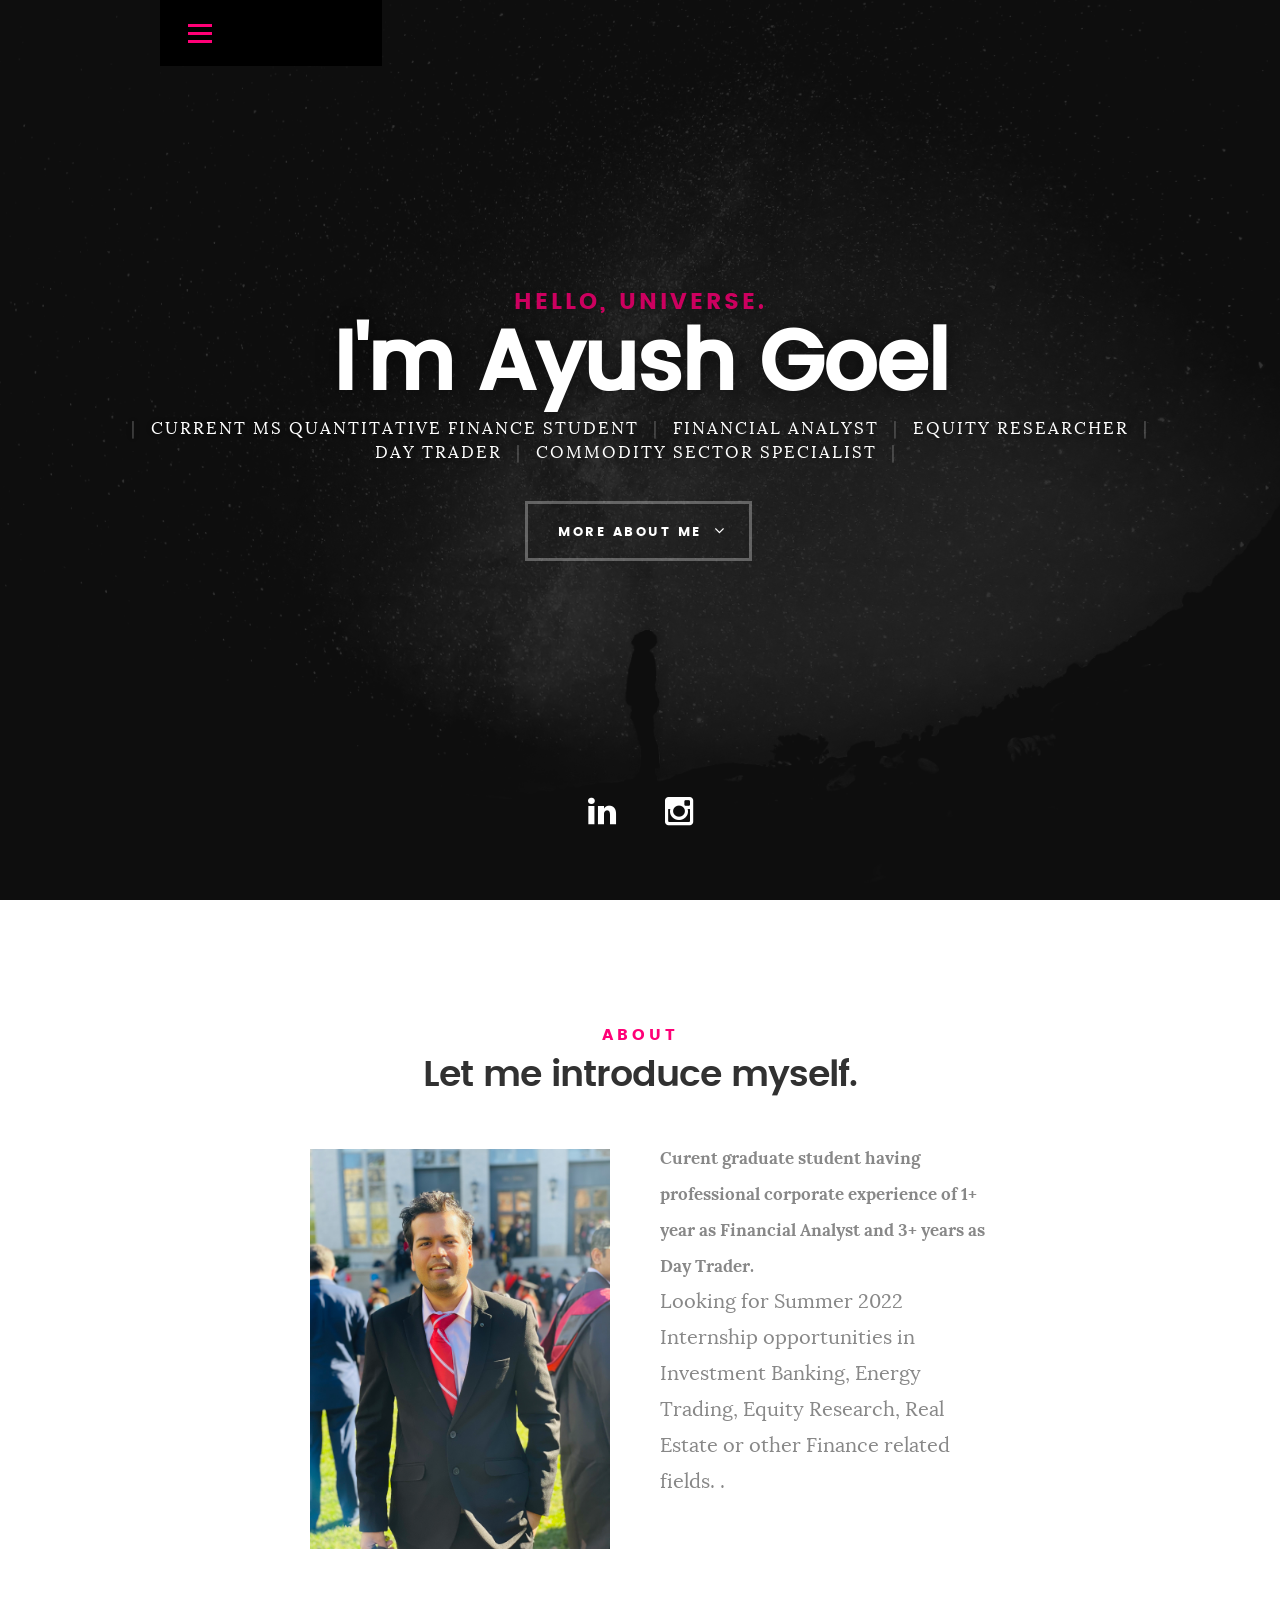
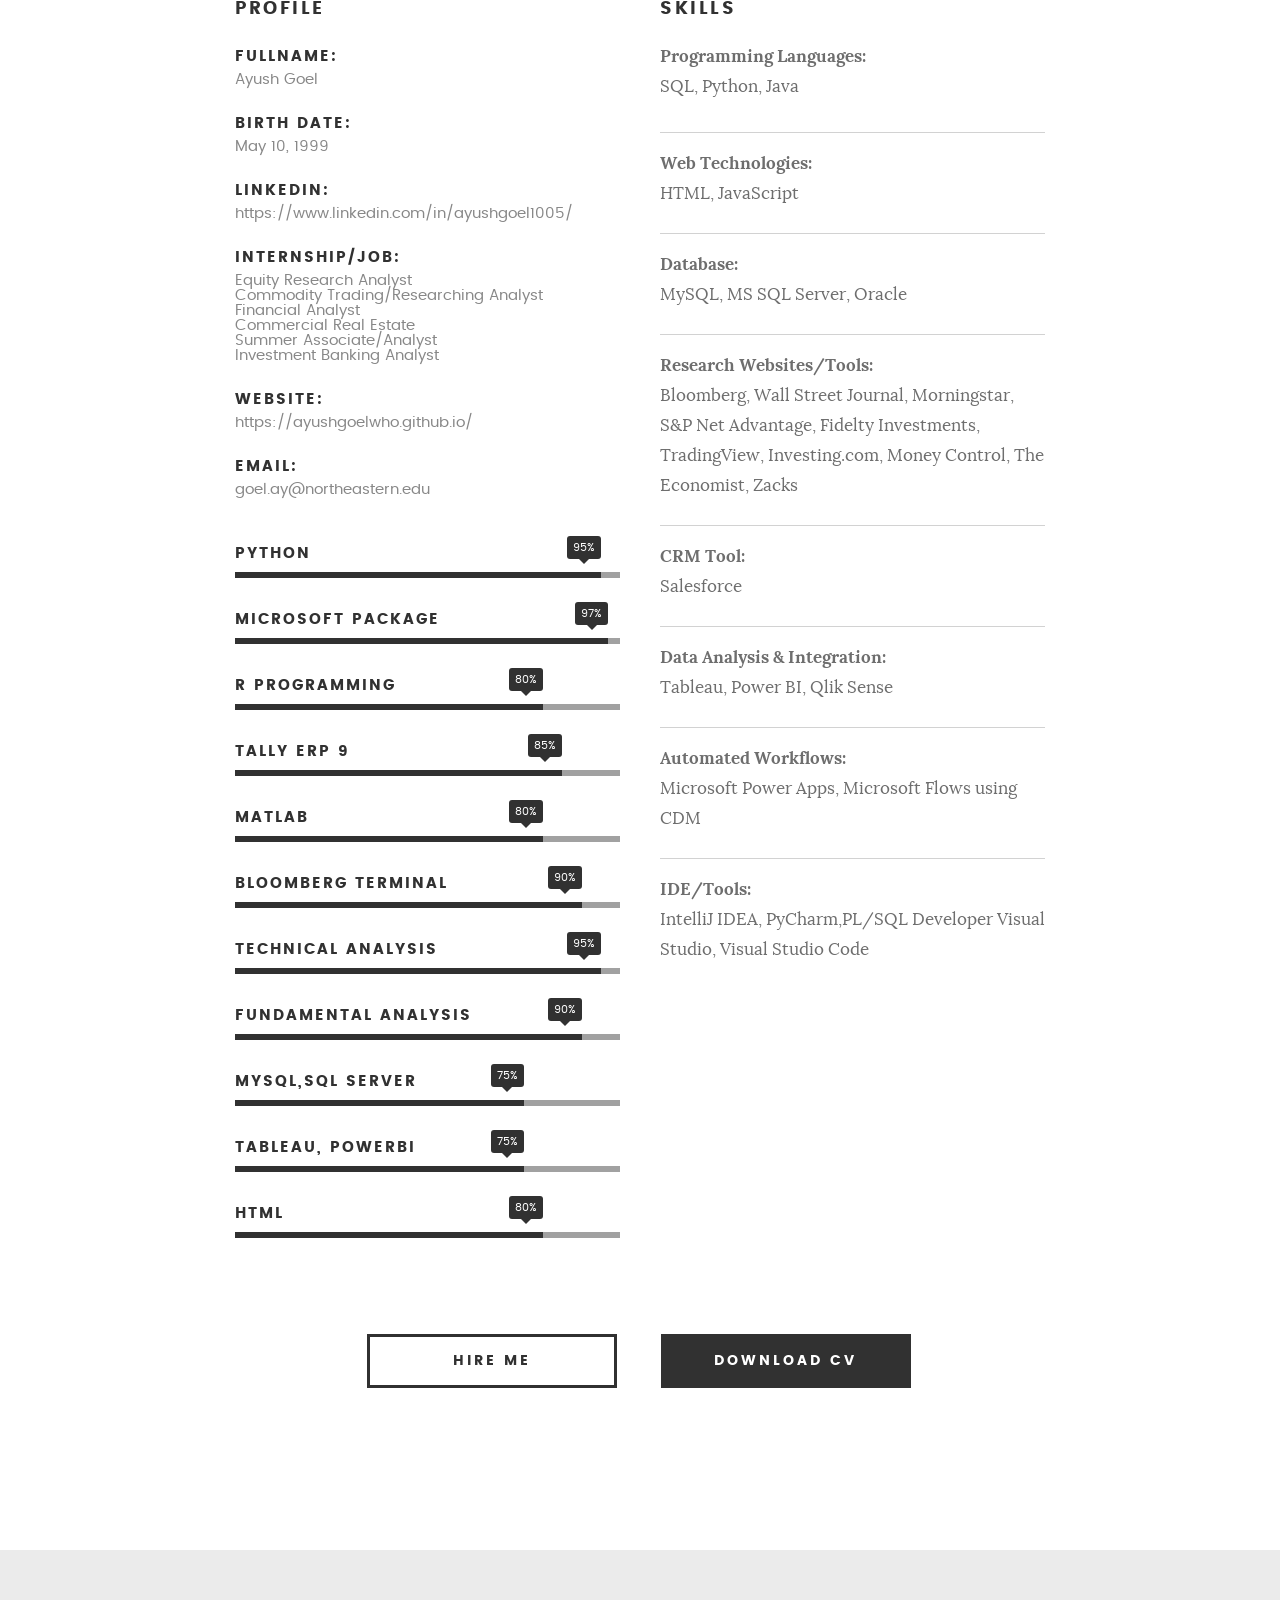
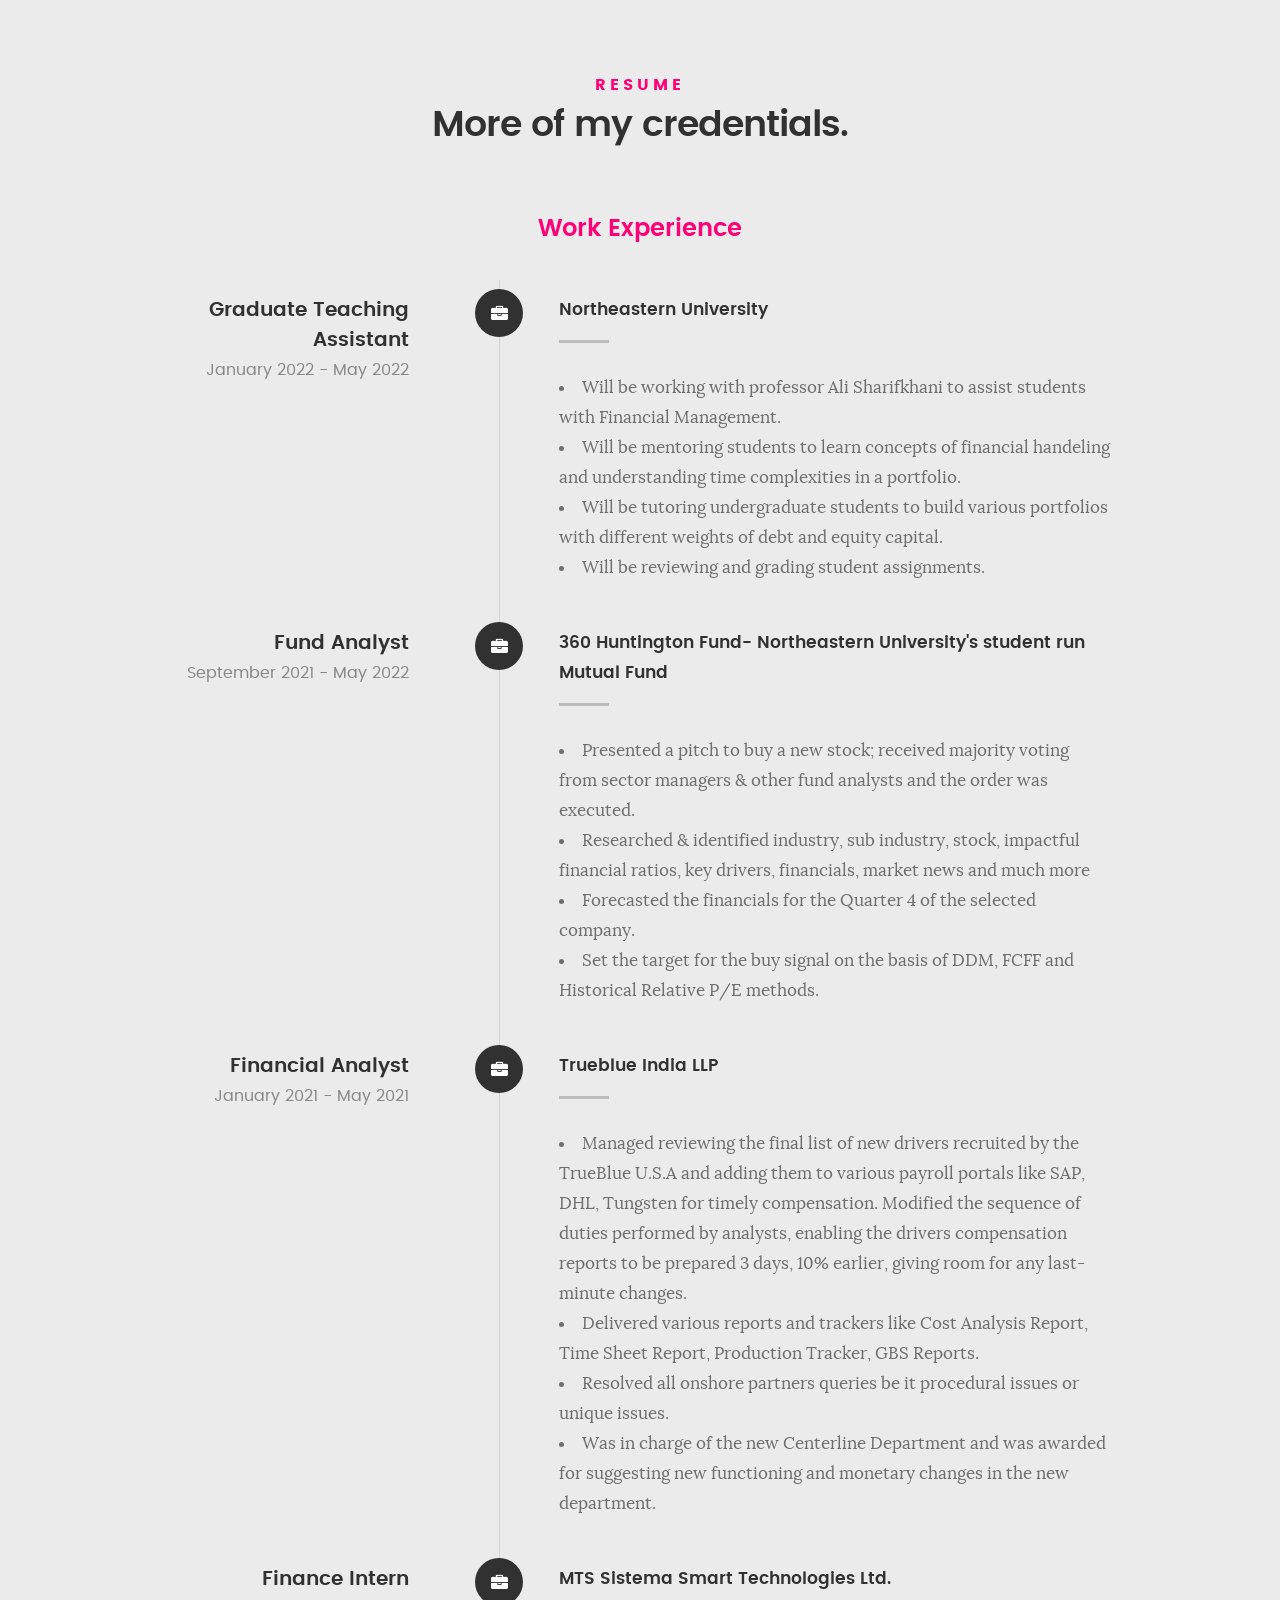
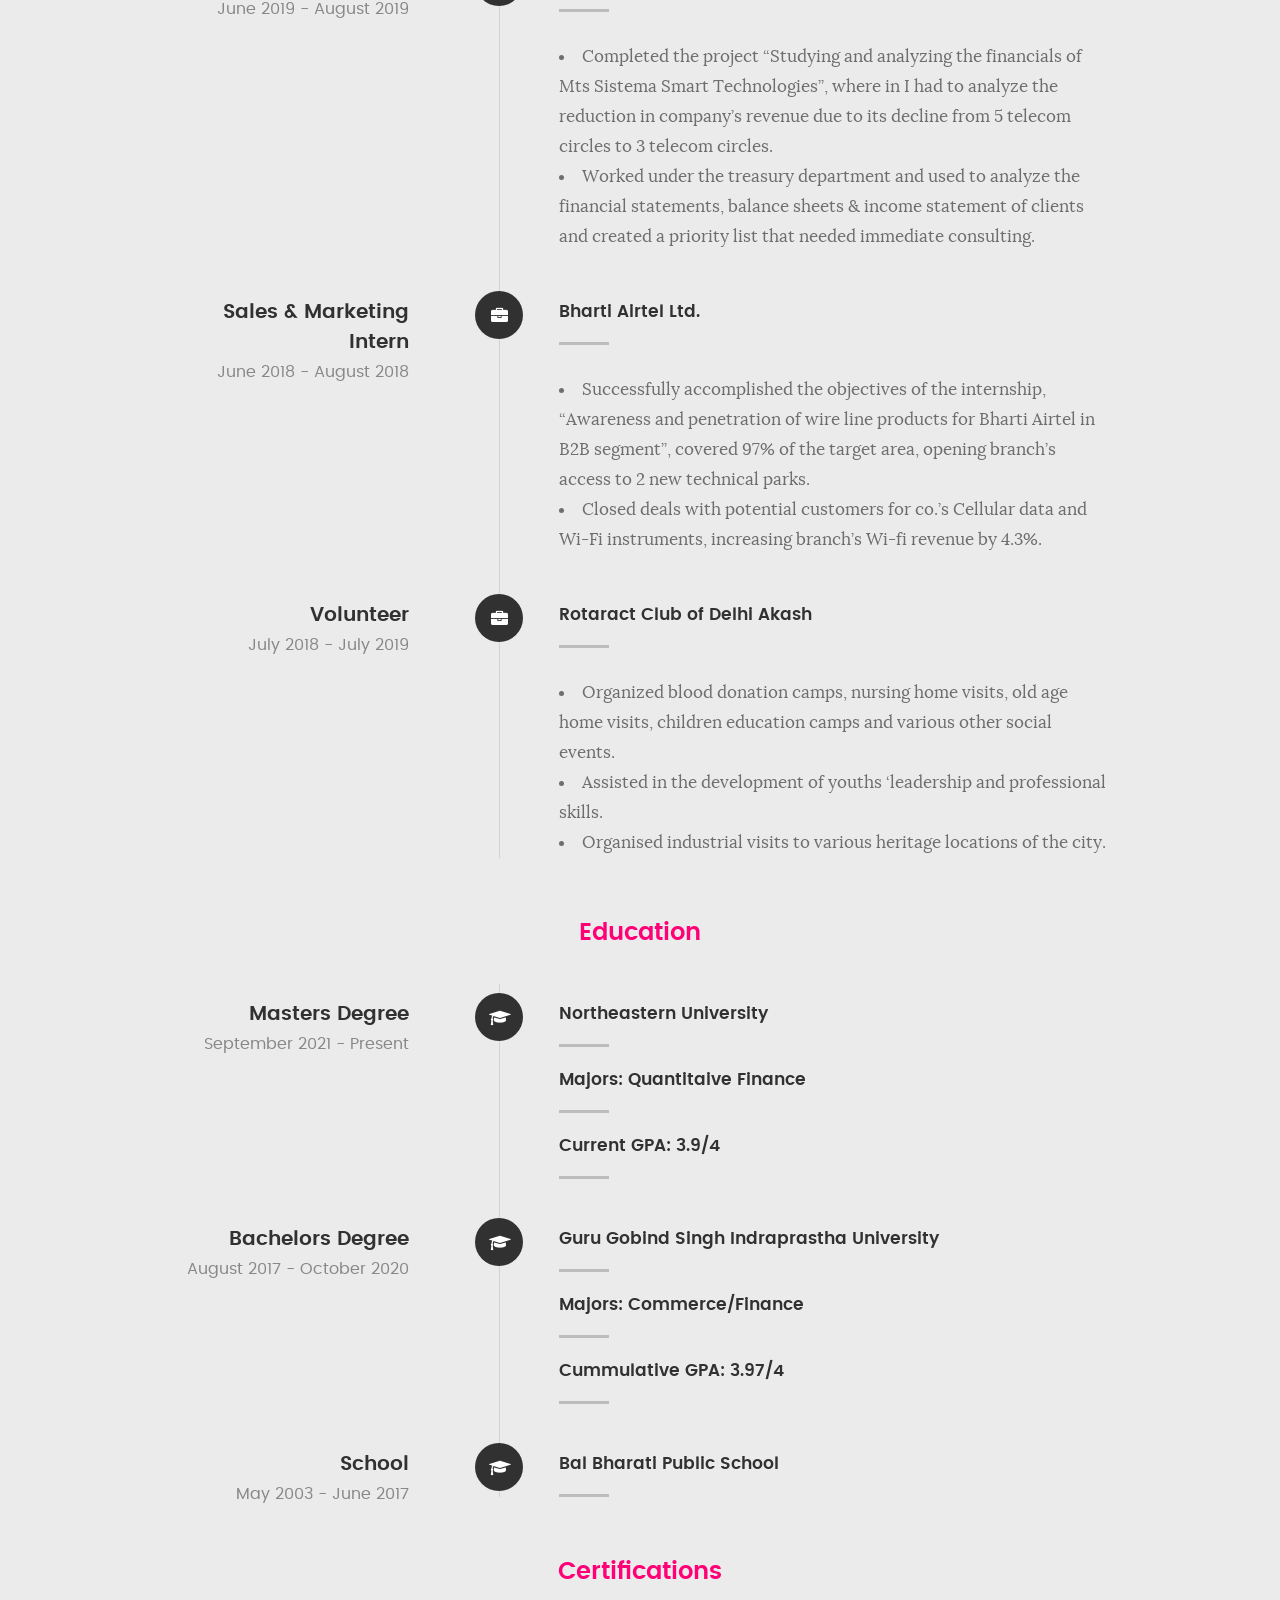
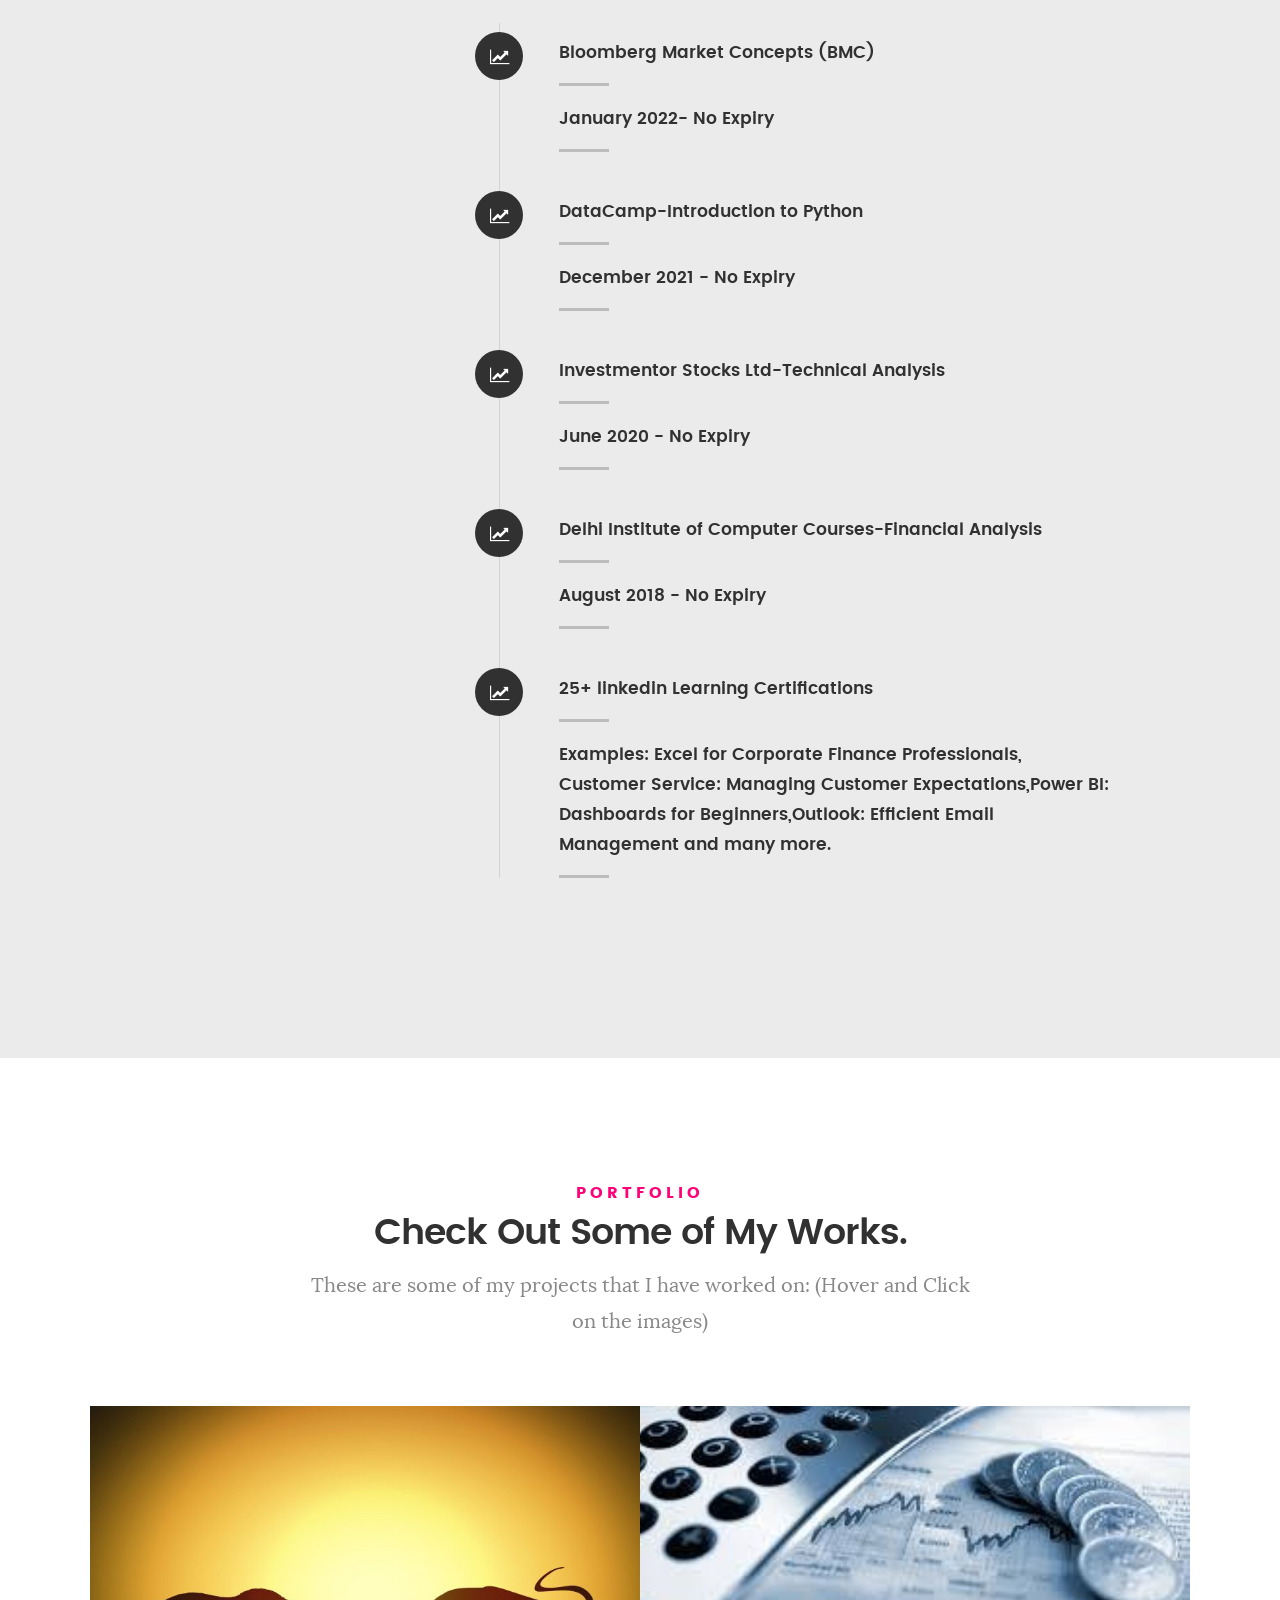
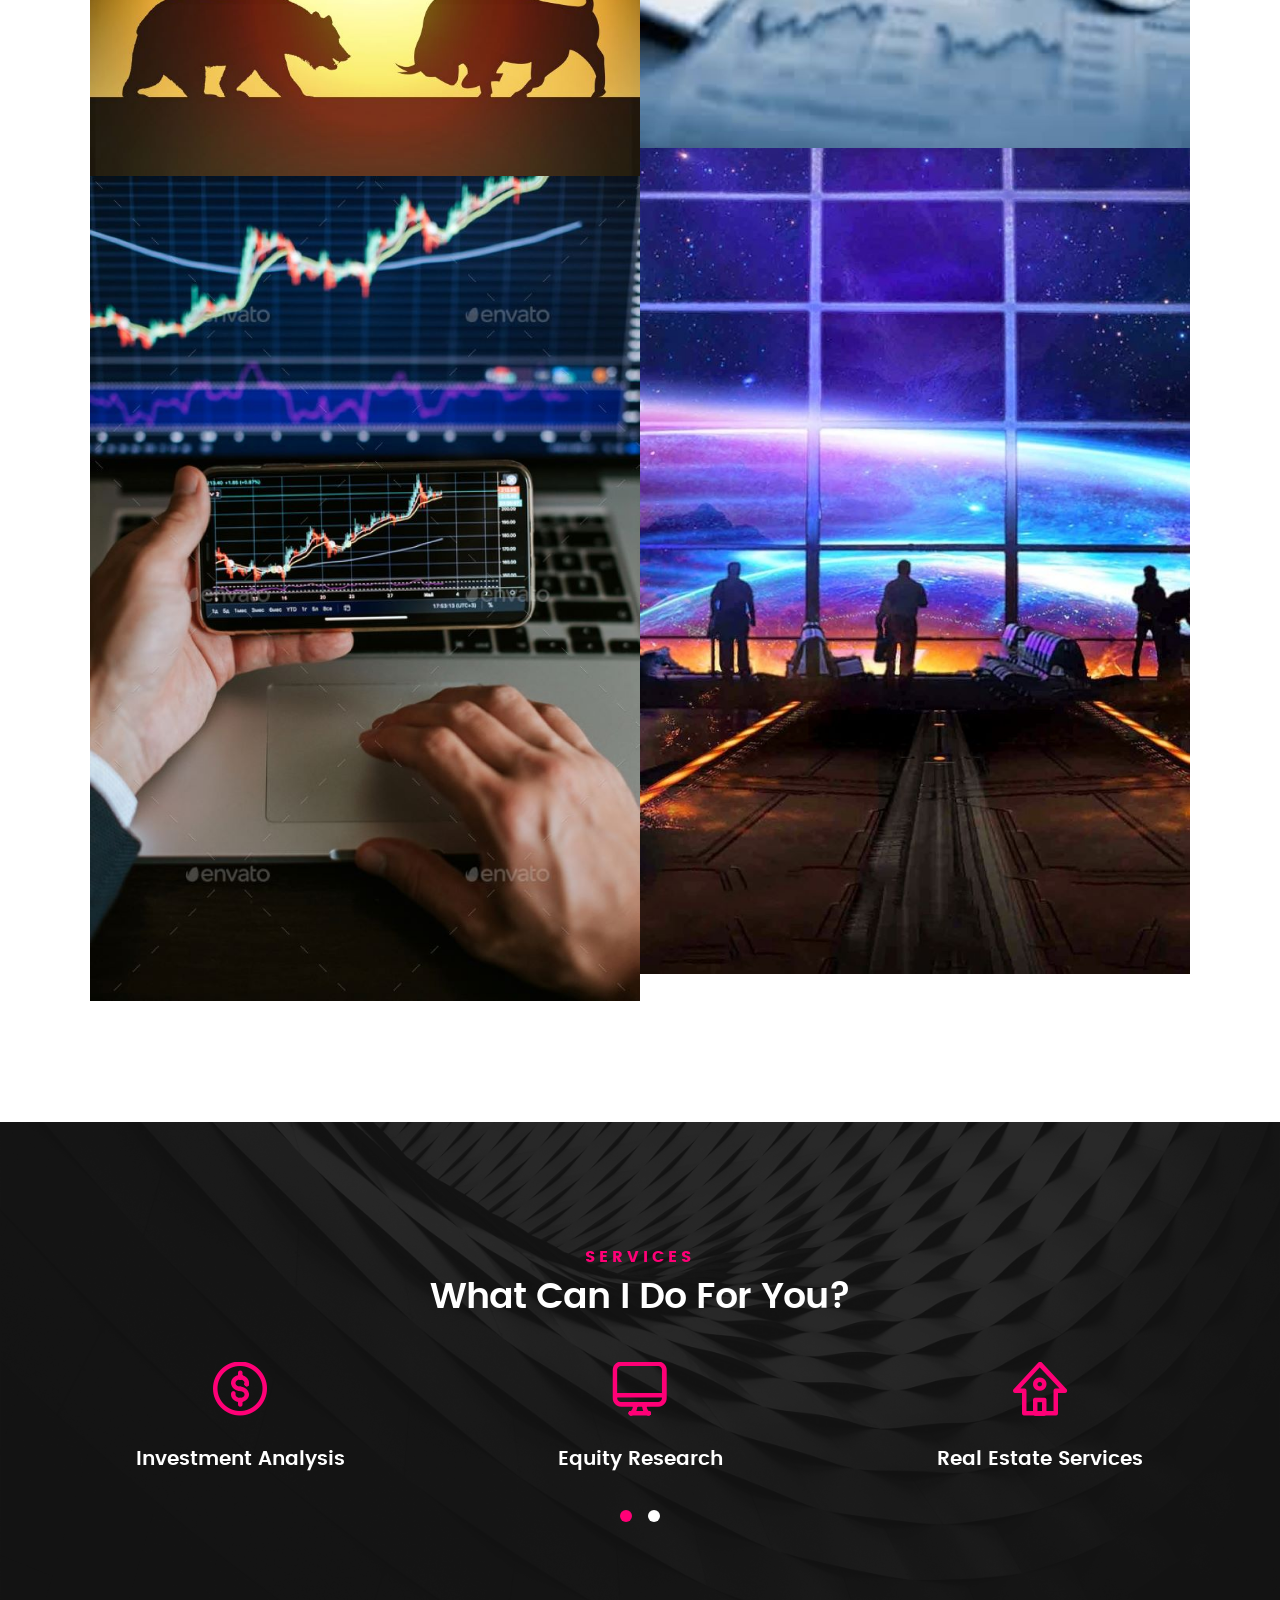
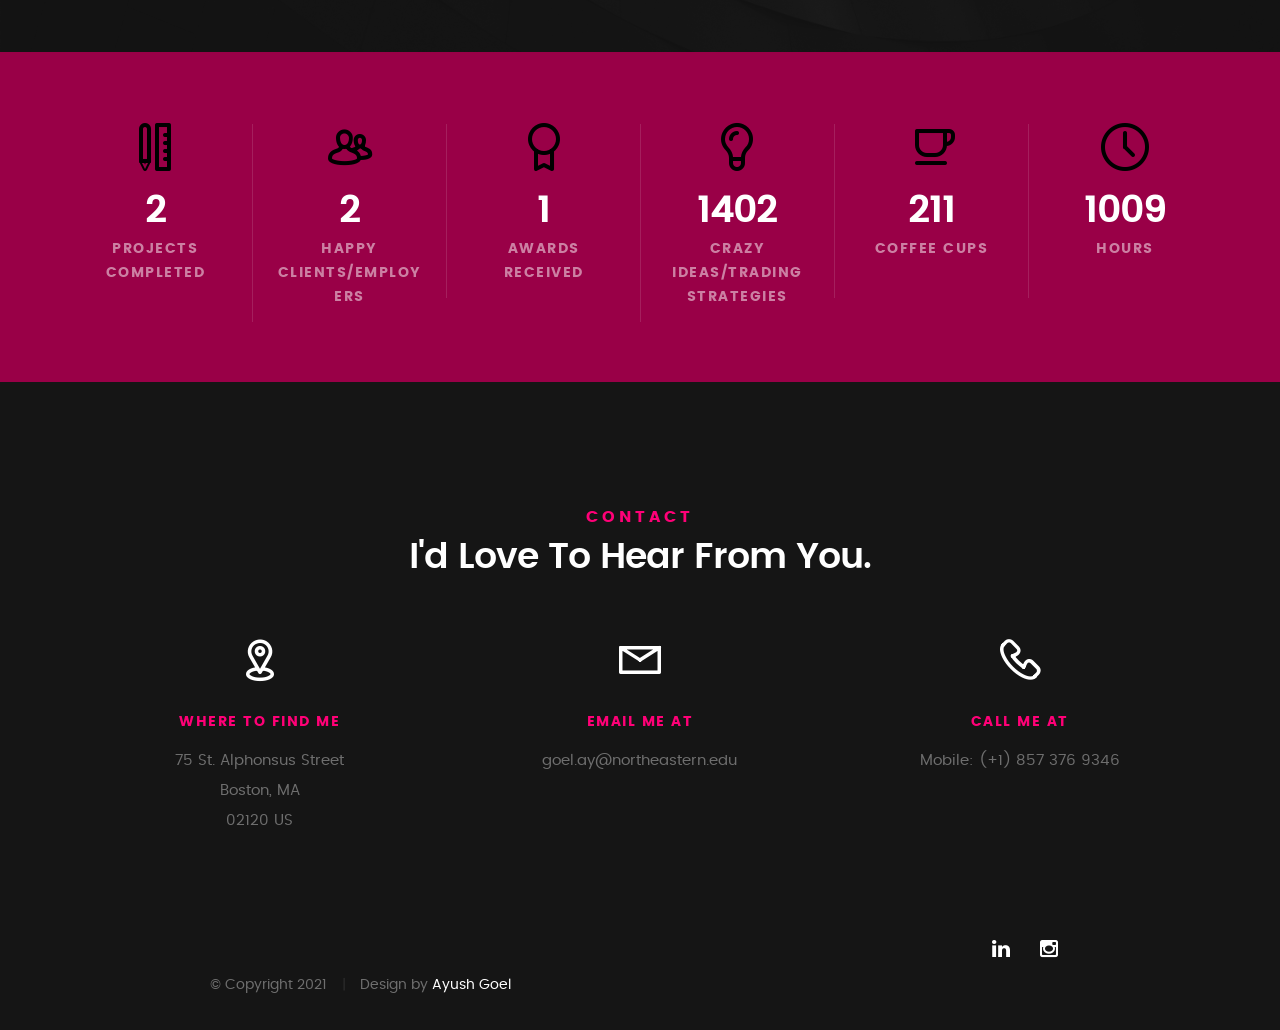
==== commit c1ac8ed8: "New Changes" ====
--- a/index.html
+++ b/index.html
@@ -164,7 +164,7 @@
    				</li>
    				<li>
    					<strong>Website:</strong>
-   					<span>https://github.com/Ayush-Goel</span>
+   					<span>https://ayushgoelwho.github.io/</span>
    				</li>
    				<li>
    					<strong>Email:</strong>
@@ -279,7 +279,7 @@
 <!--			<a href="https://www.linkedin.com/in/ayushgoel1005/" target="_blank">-->
 			<a href="https://www.linkedin.com/in/ayushgoel1005/" title="Hire Me" class="button stroke">Hire Me</a>
 <!--   			<a href="https://www.linkedin.com/in/ayushgoel1005/" title="Hire Me" class="button stroke smoothscroll">Hire Me</a>-->
-   			<a href="Goel_Ayush_GS_resume.pdf" title="Download CV" class="button button-primary">Download CV</a>
+   			<a href="Résumé_Ayush_Goel.pdf" title="Download CV" class="button button-primary">Download CV</a>
    		</div>   		
    	</div>
 
@@ -327,7 +327,7 @@
 					<div class="timeline-content">
 						<h4>Northeastern University</h4>
 						<p>
-							<li>Will be working with professor Robin Hillyard to assist students with Financial Management.</li>
+							<li>Will be working with professor Ali Sharifkhani to assist students with Financial Management.</li>
 							<li>Will be mentoring students to learn concepts of financial handeling and understanding time complexities in a portfolio.</li>
 							<li>Will be tutoring undergraduate students to build various portfolios with different weights of debt and equity capital. </li>
 						    <li>Will be reviewing and grading student assignments.</li>
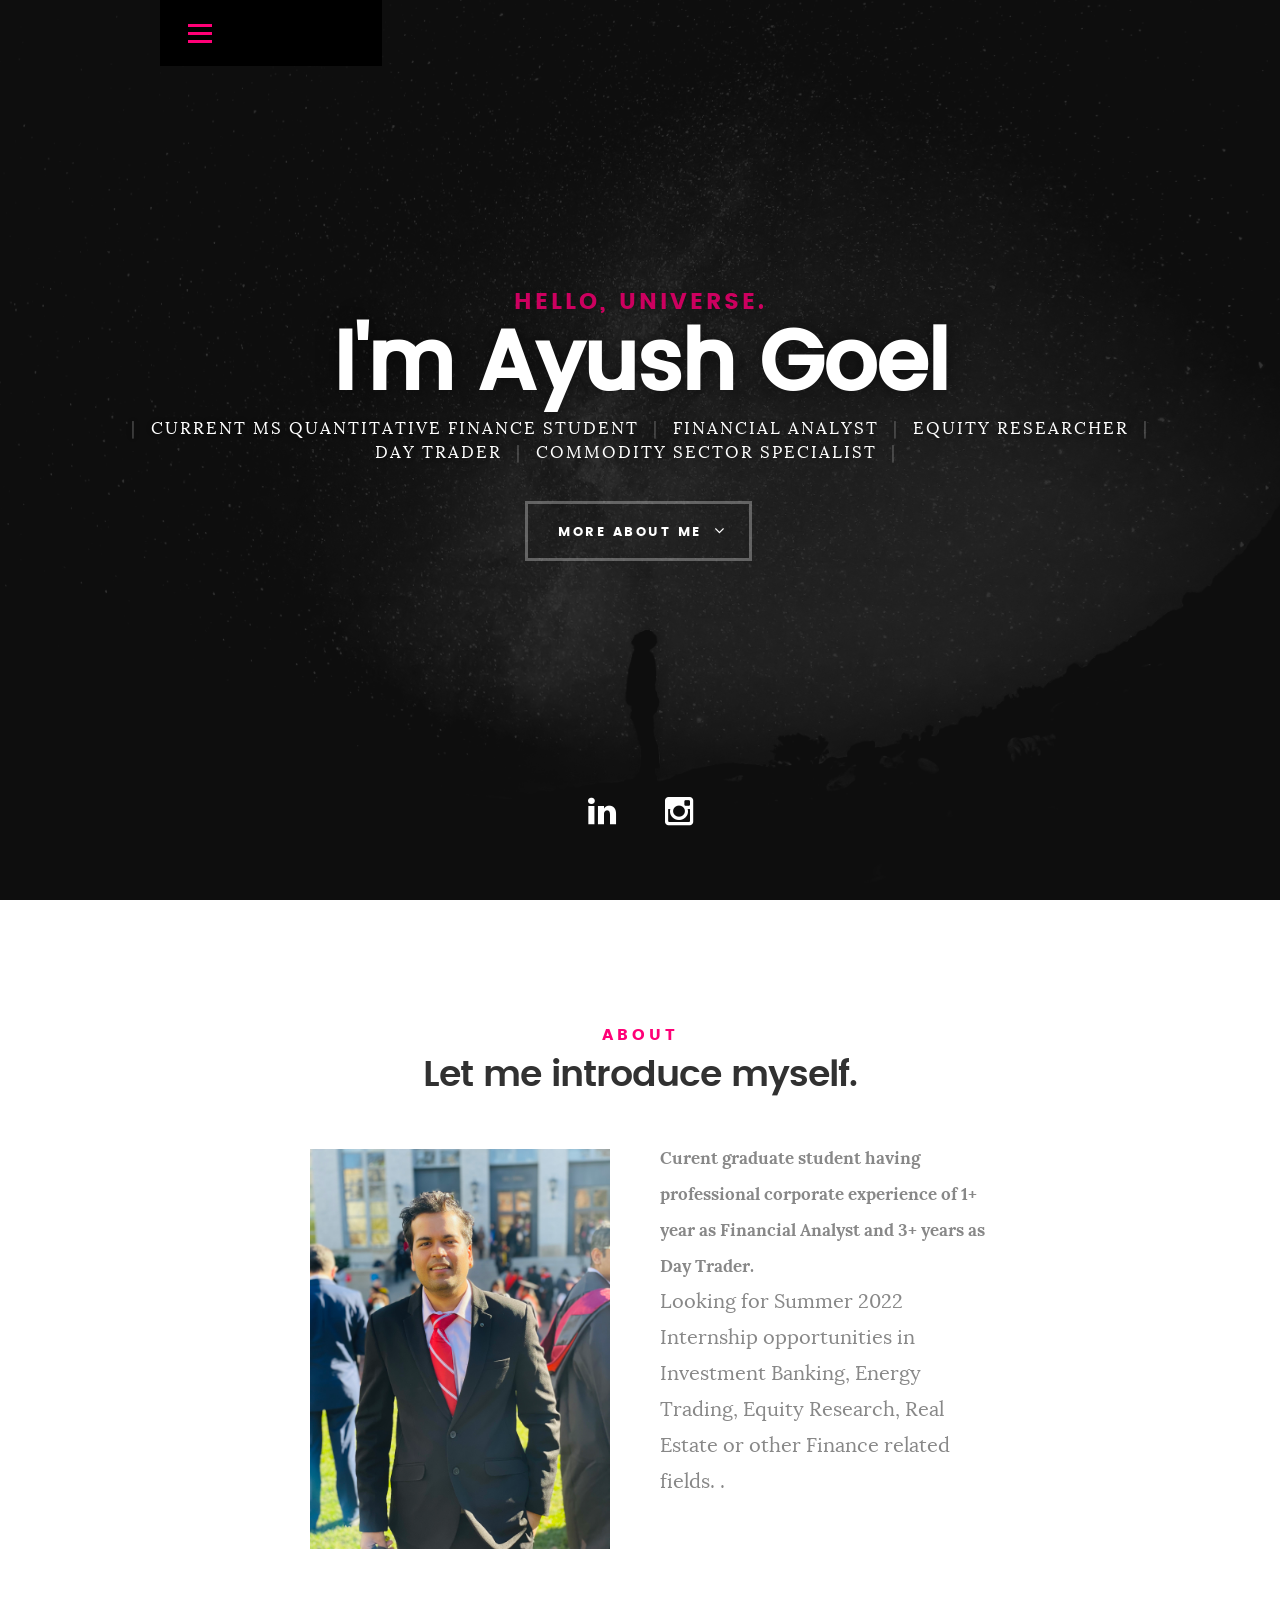
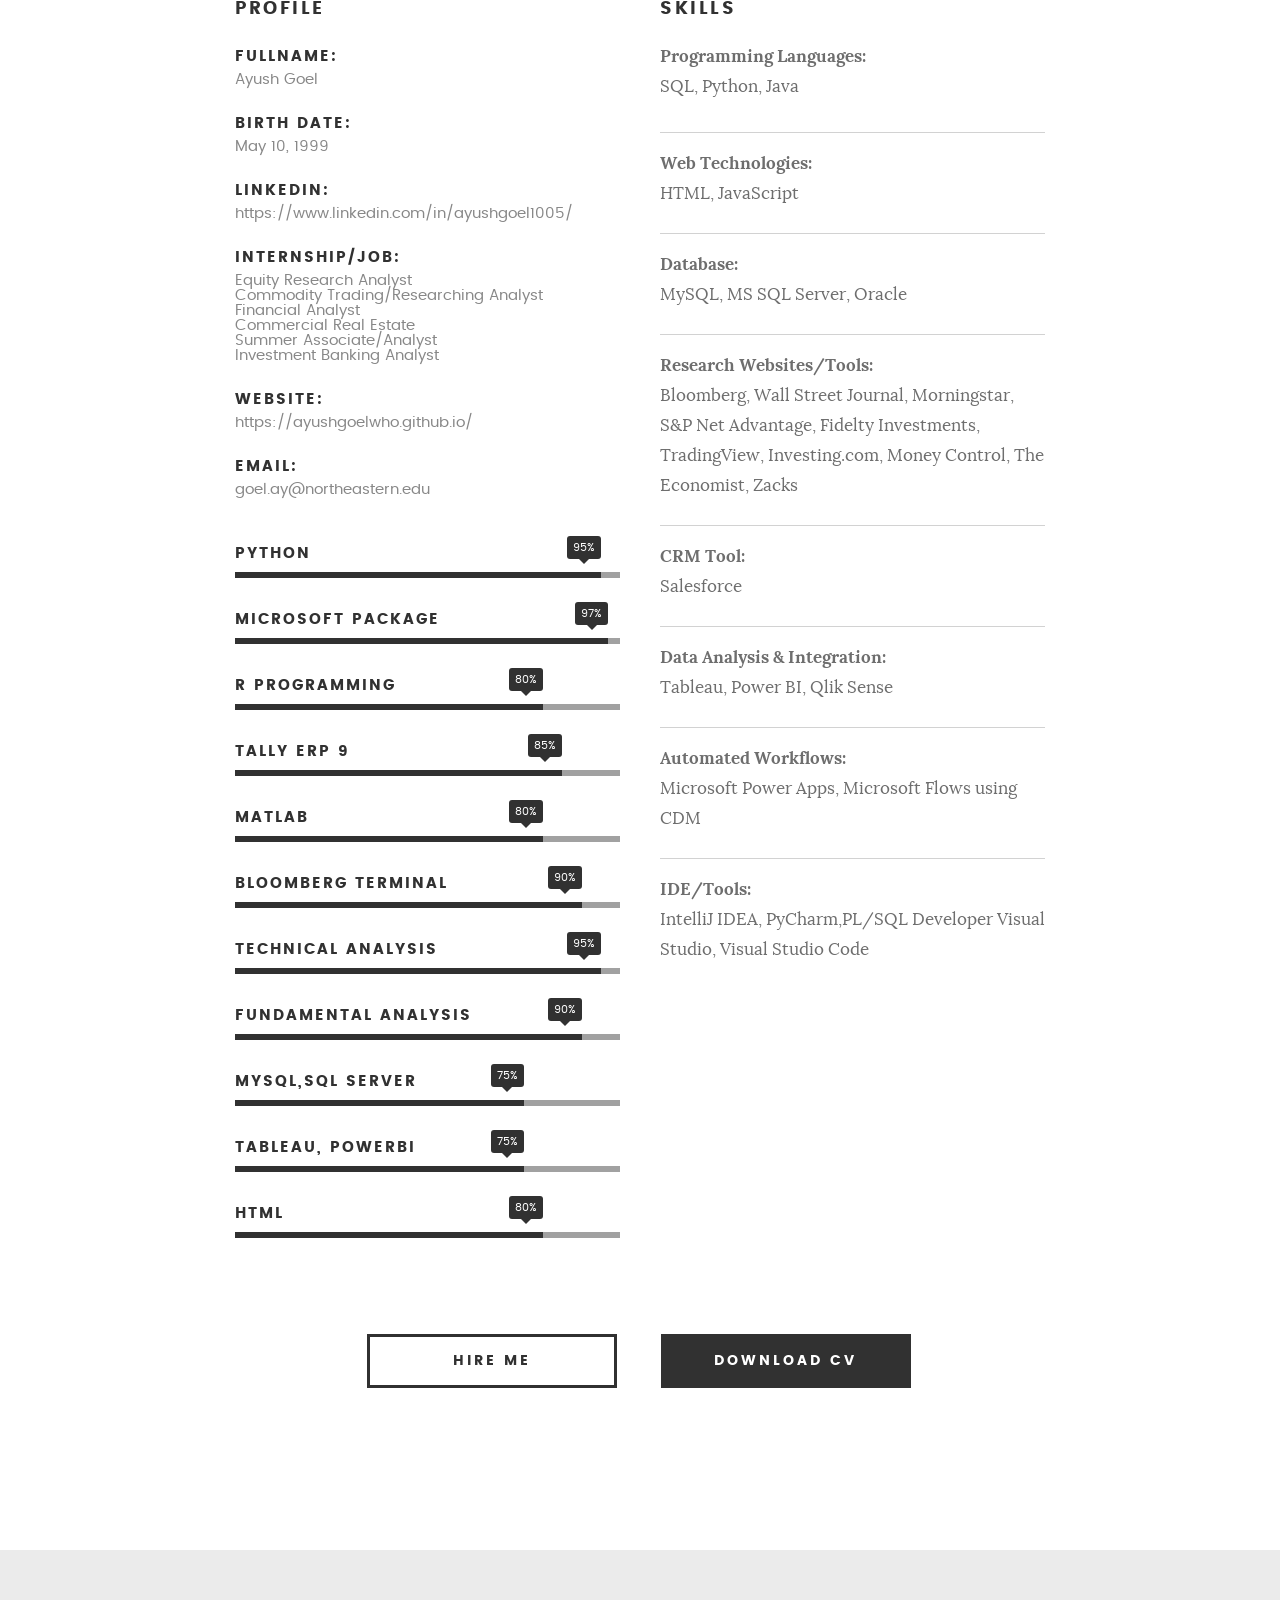
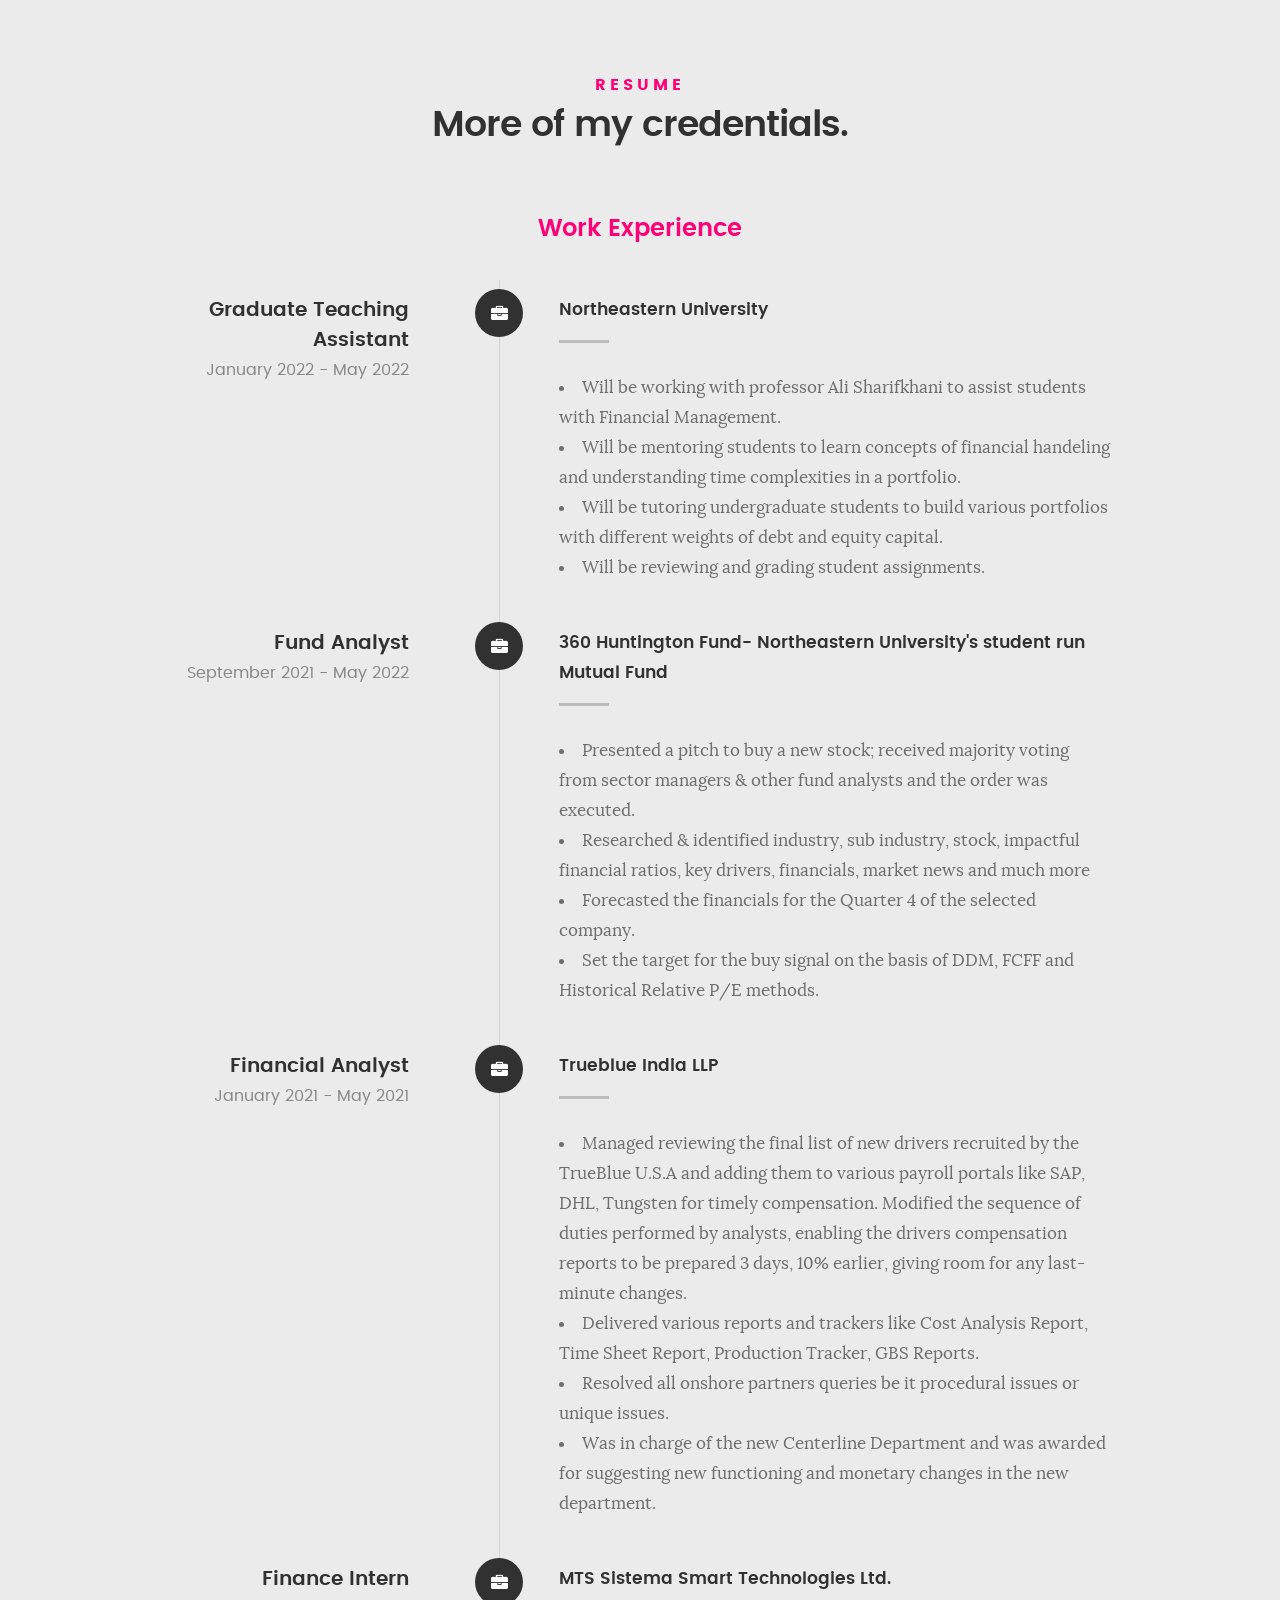
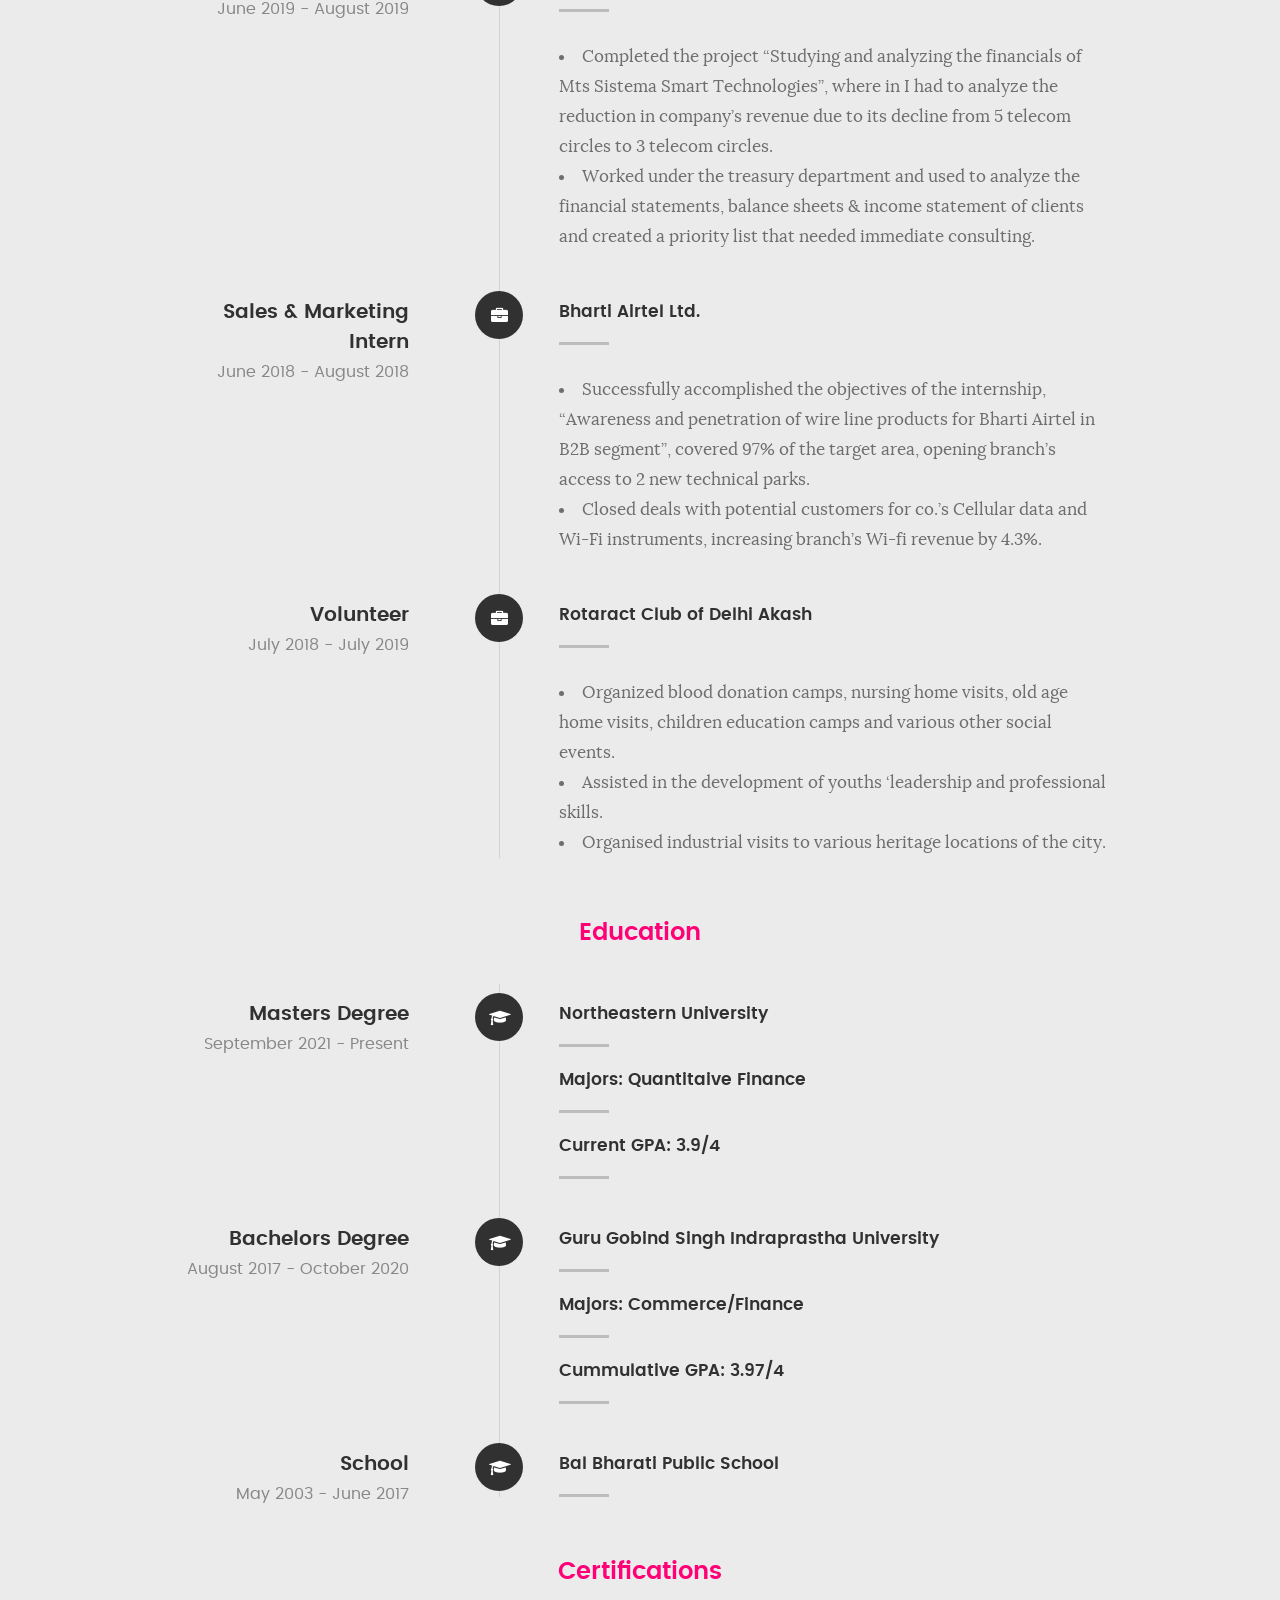
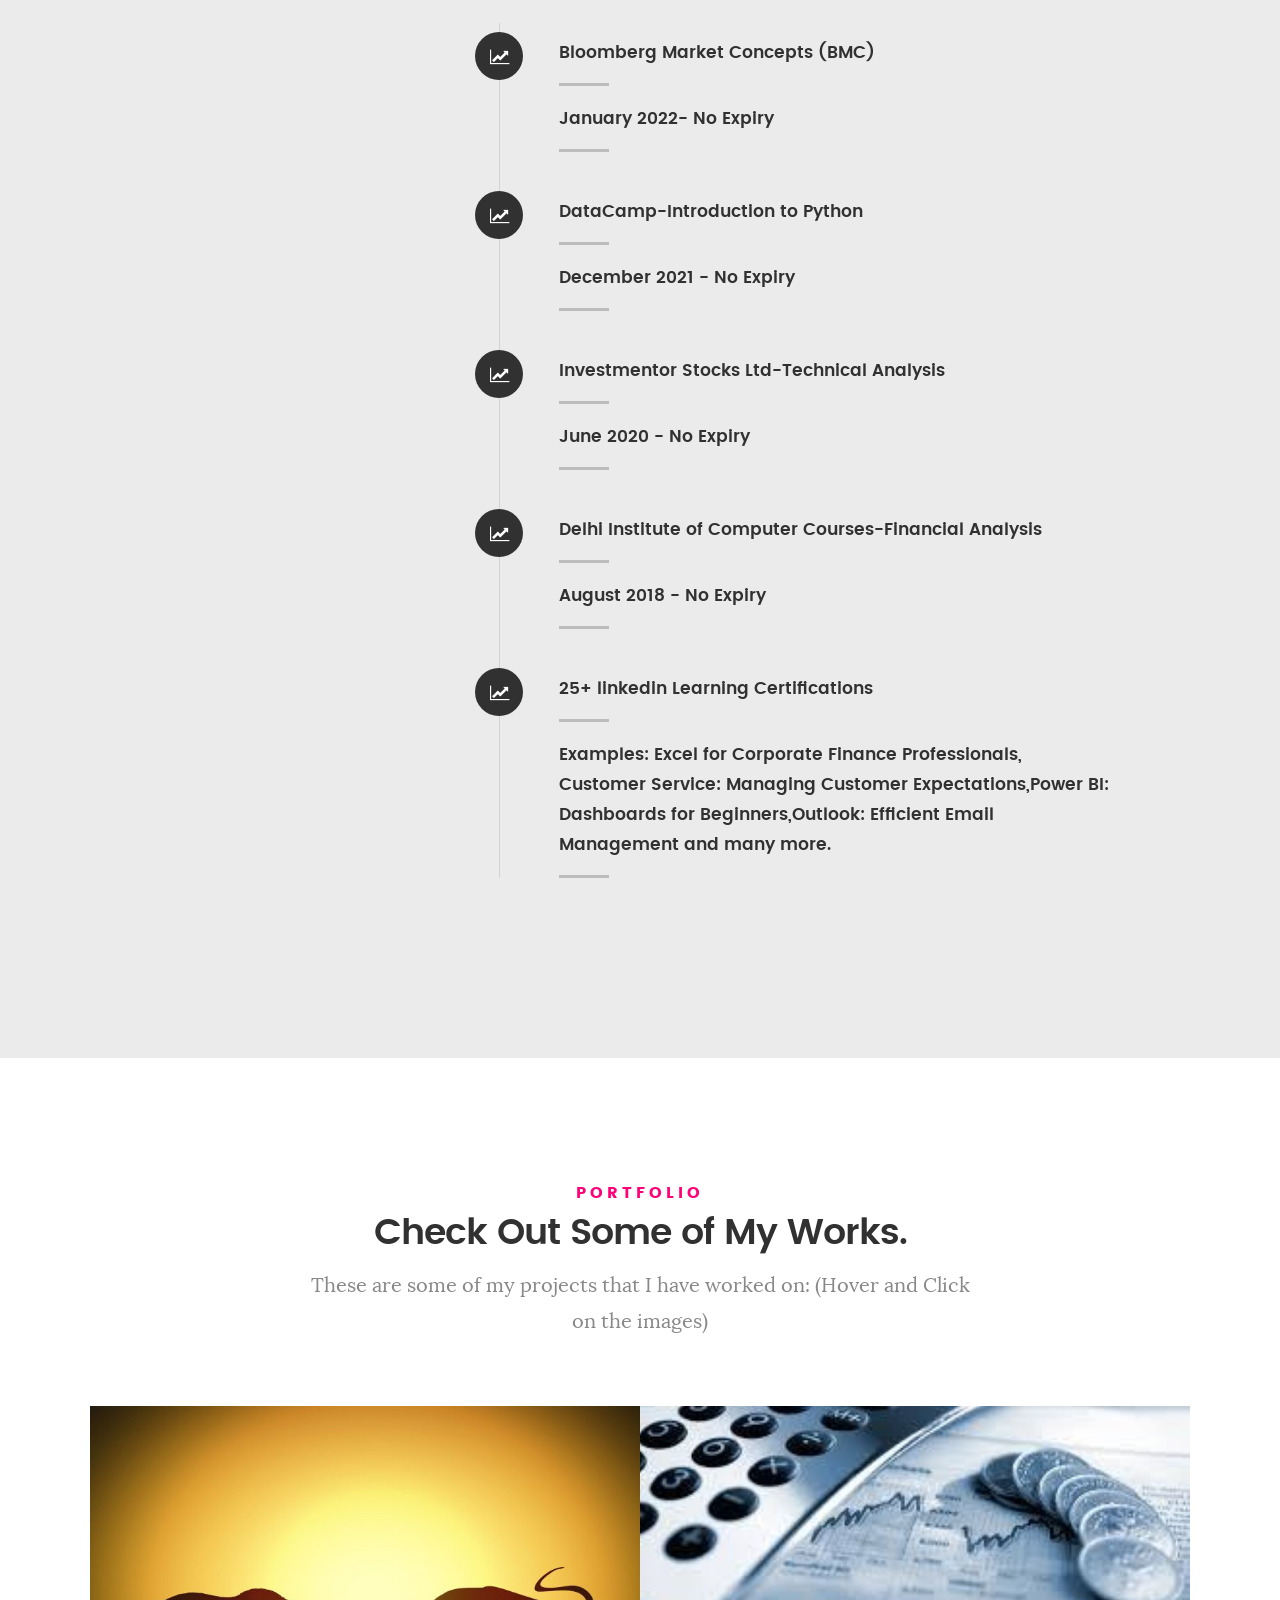
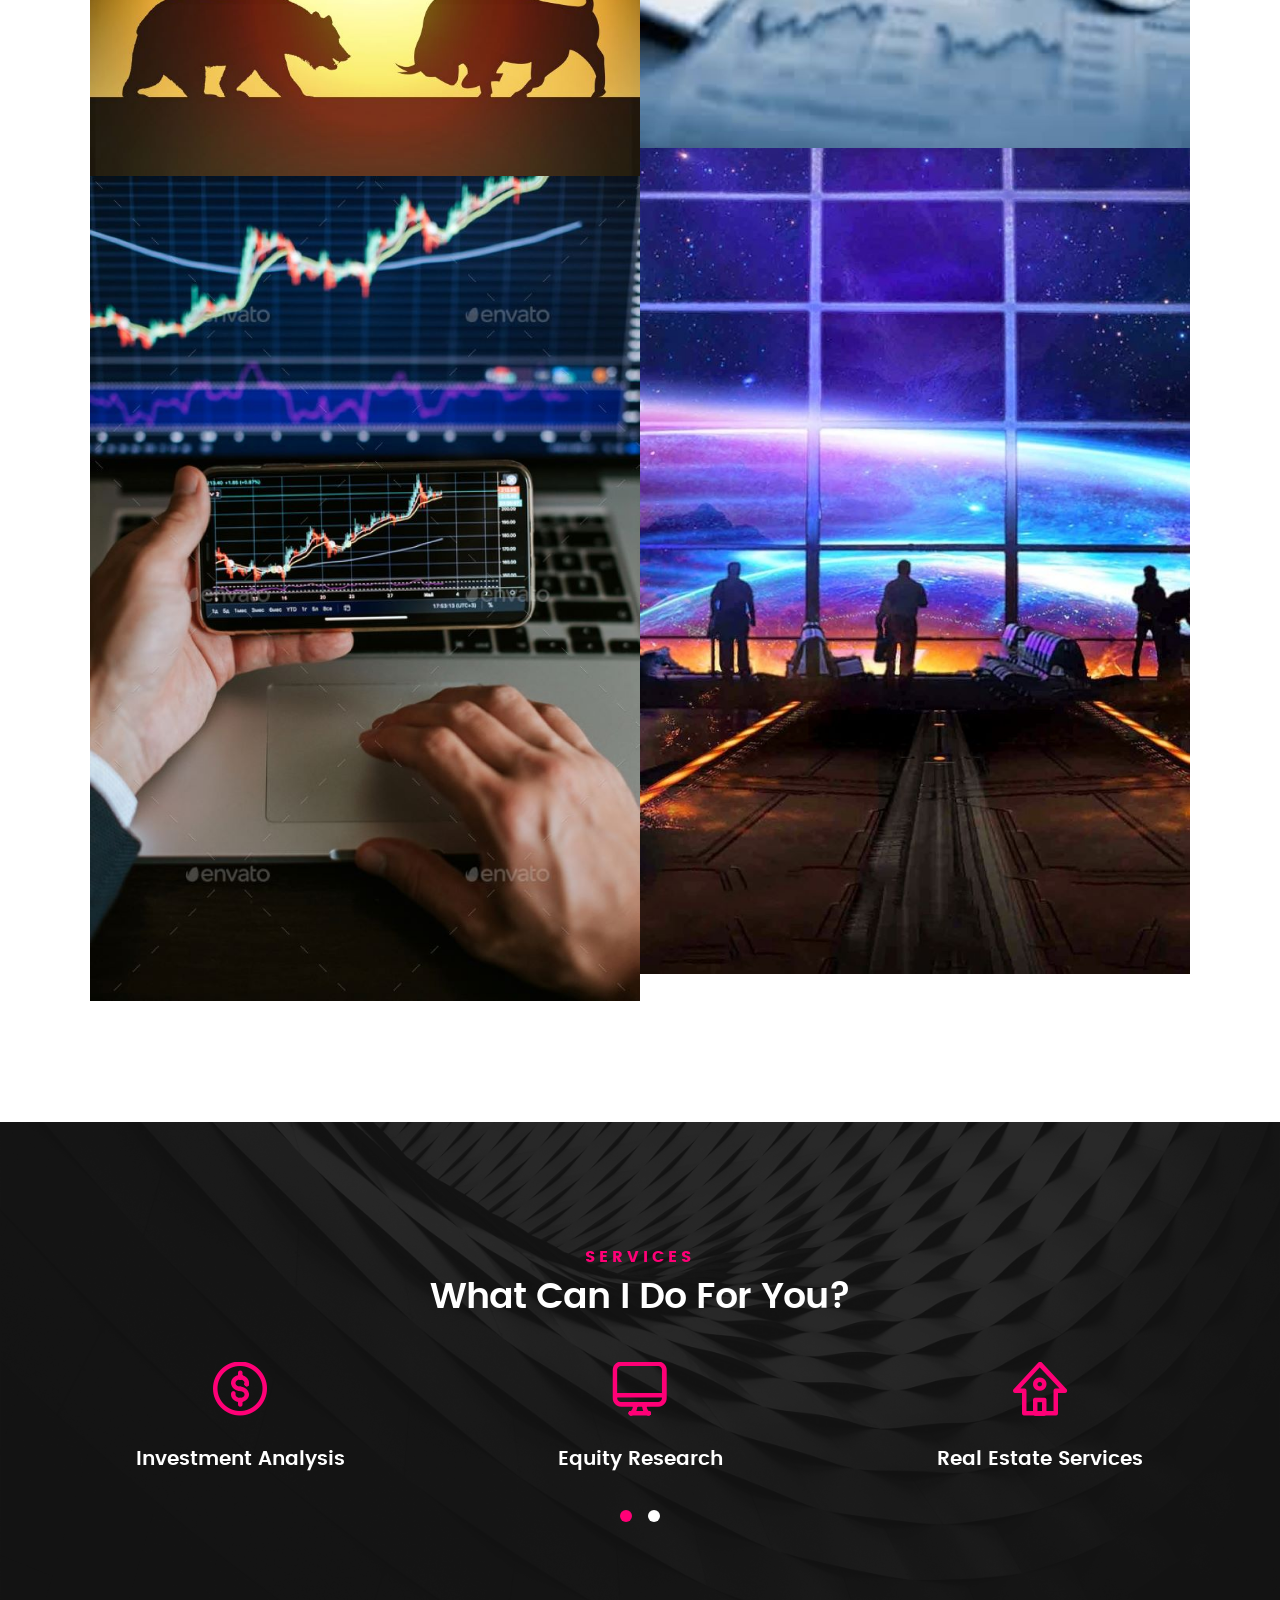
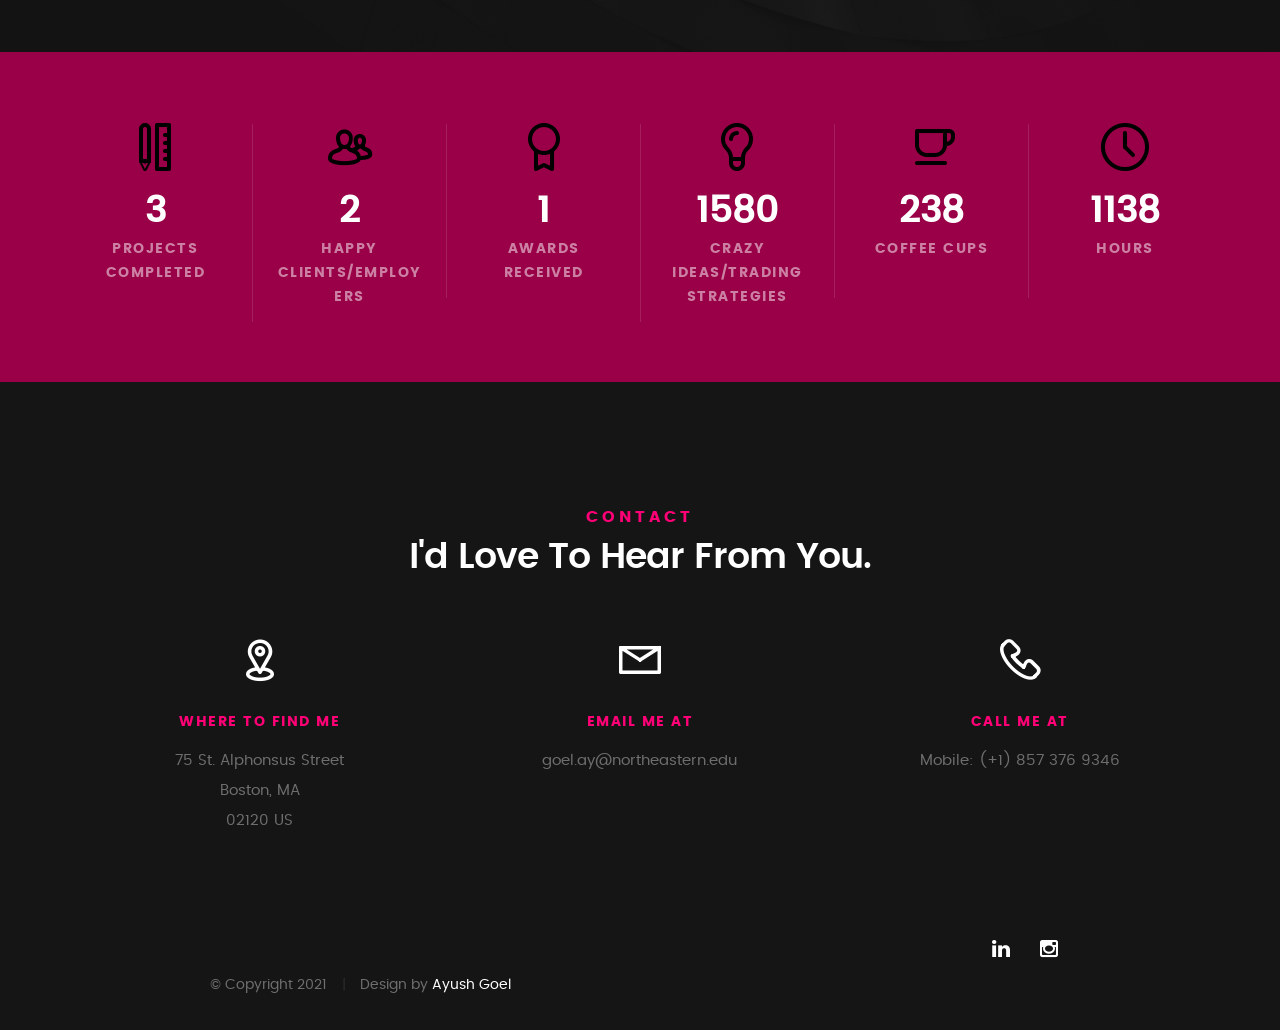
==== commit 0184da59: "Update index.html" ====
--- a/index.html
+++ b/index.html
@@ -26,7 +26,7 @@
 	<script src="js/modernizr.js"></script>
 	<script src="js/pace.min.js"></script>
 
-   <!-- favicons
+   <!-- favicons 
 	================================================== -->
 	<link rel="icon" type="image/png" href="favicon.png">
 	<meta property="og:image" content="me.jpg"/>
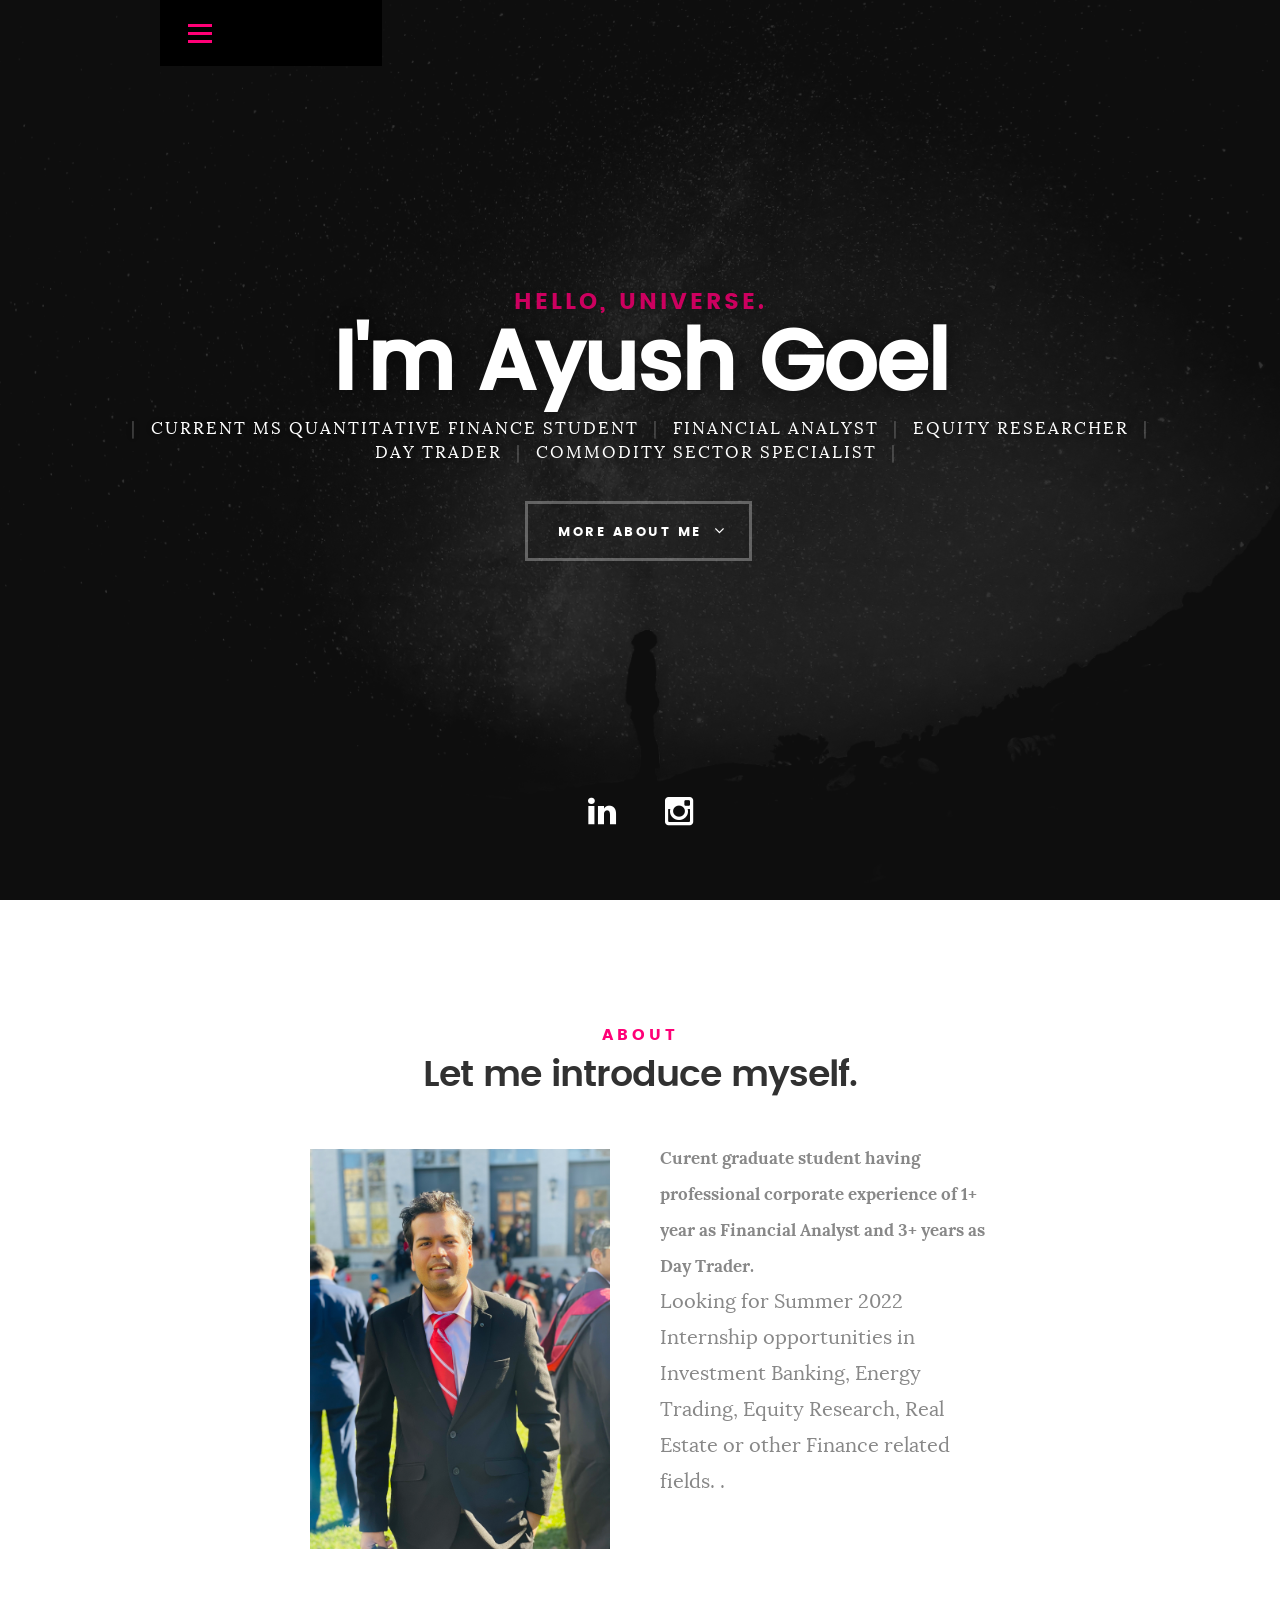
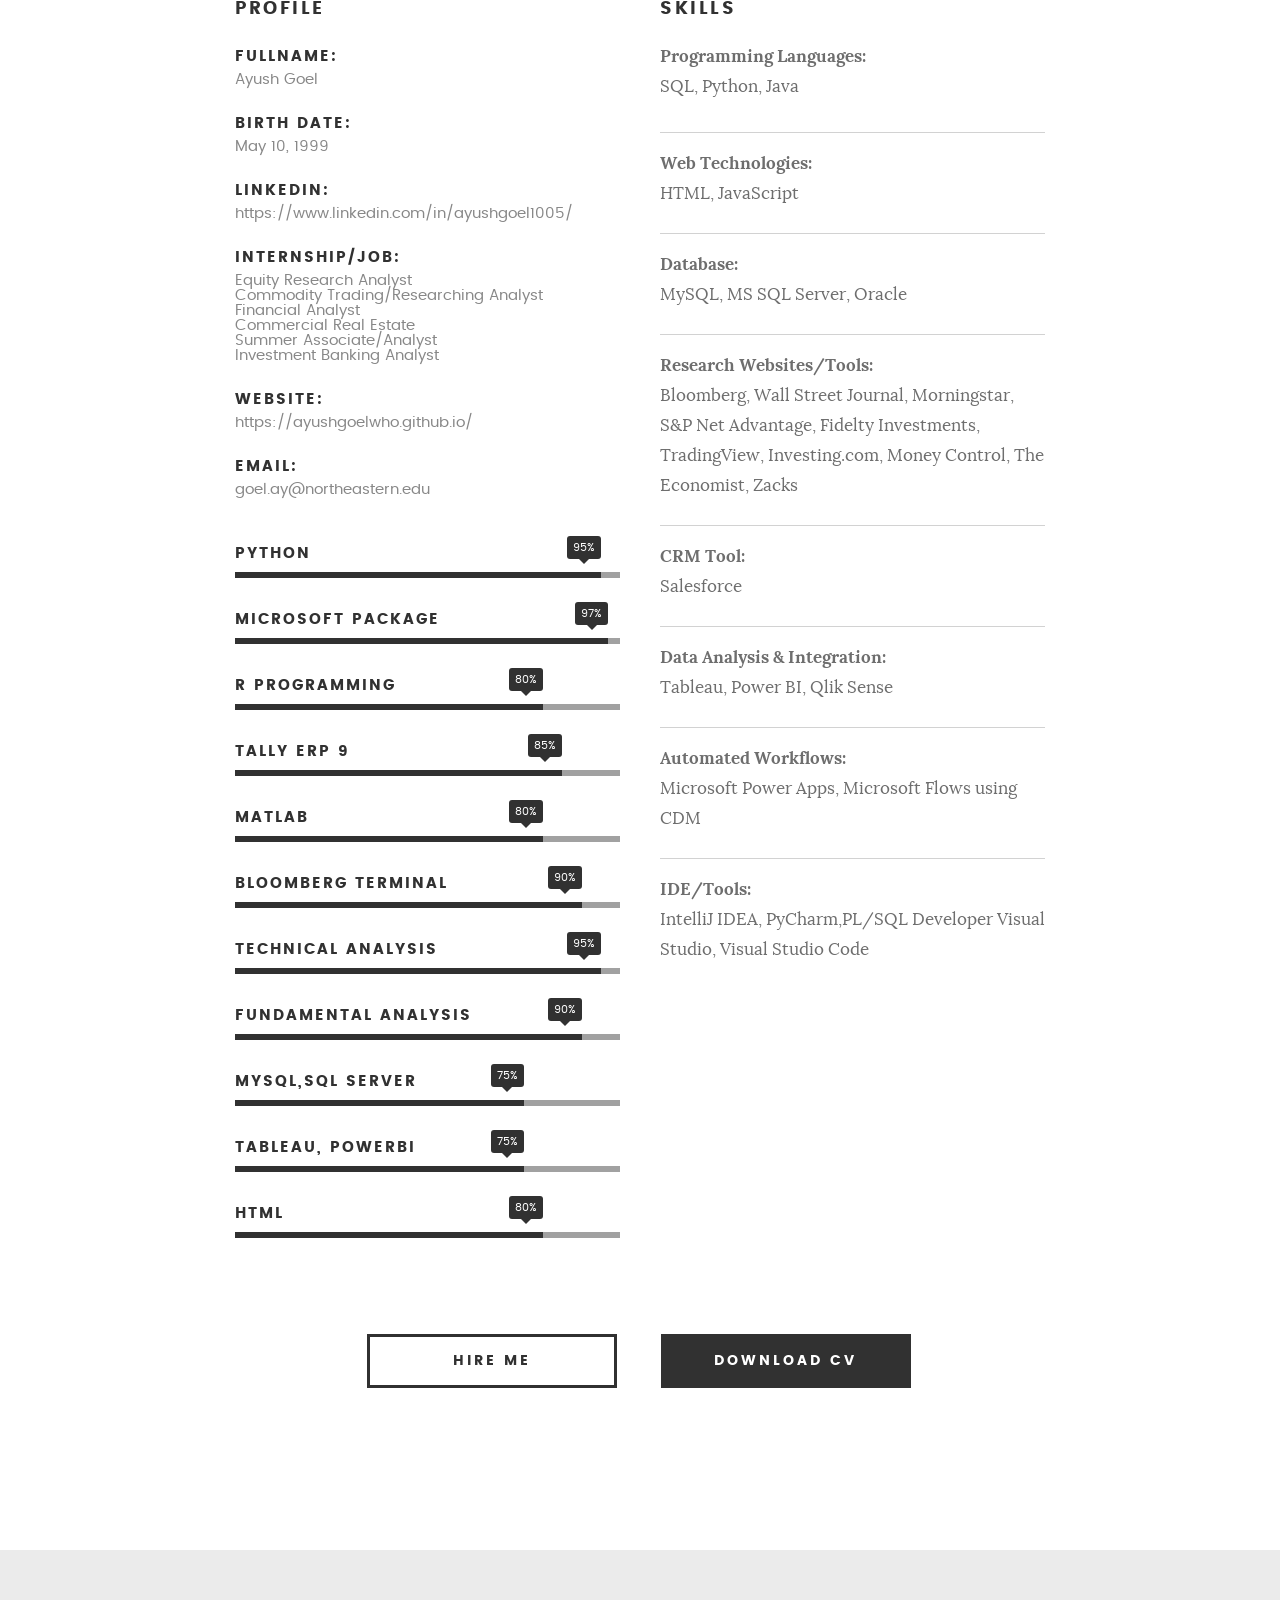
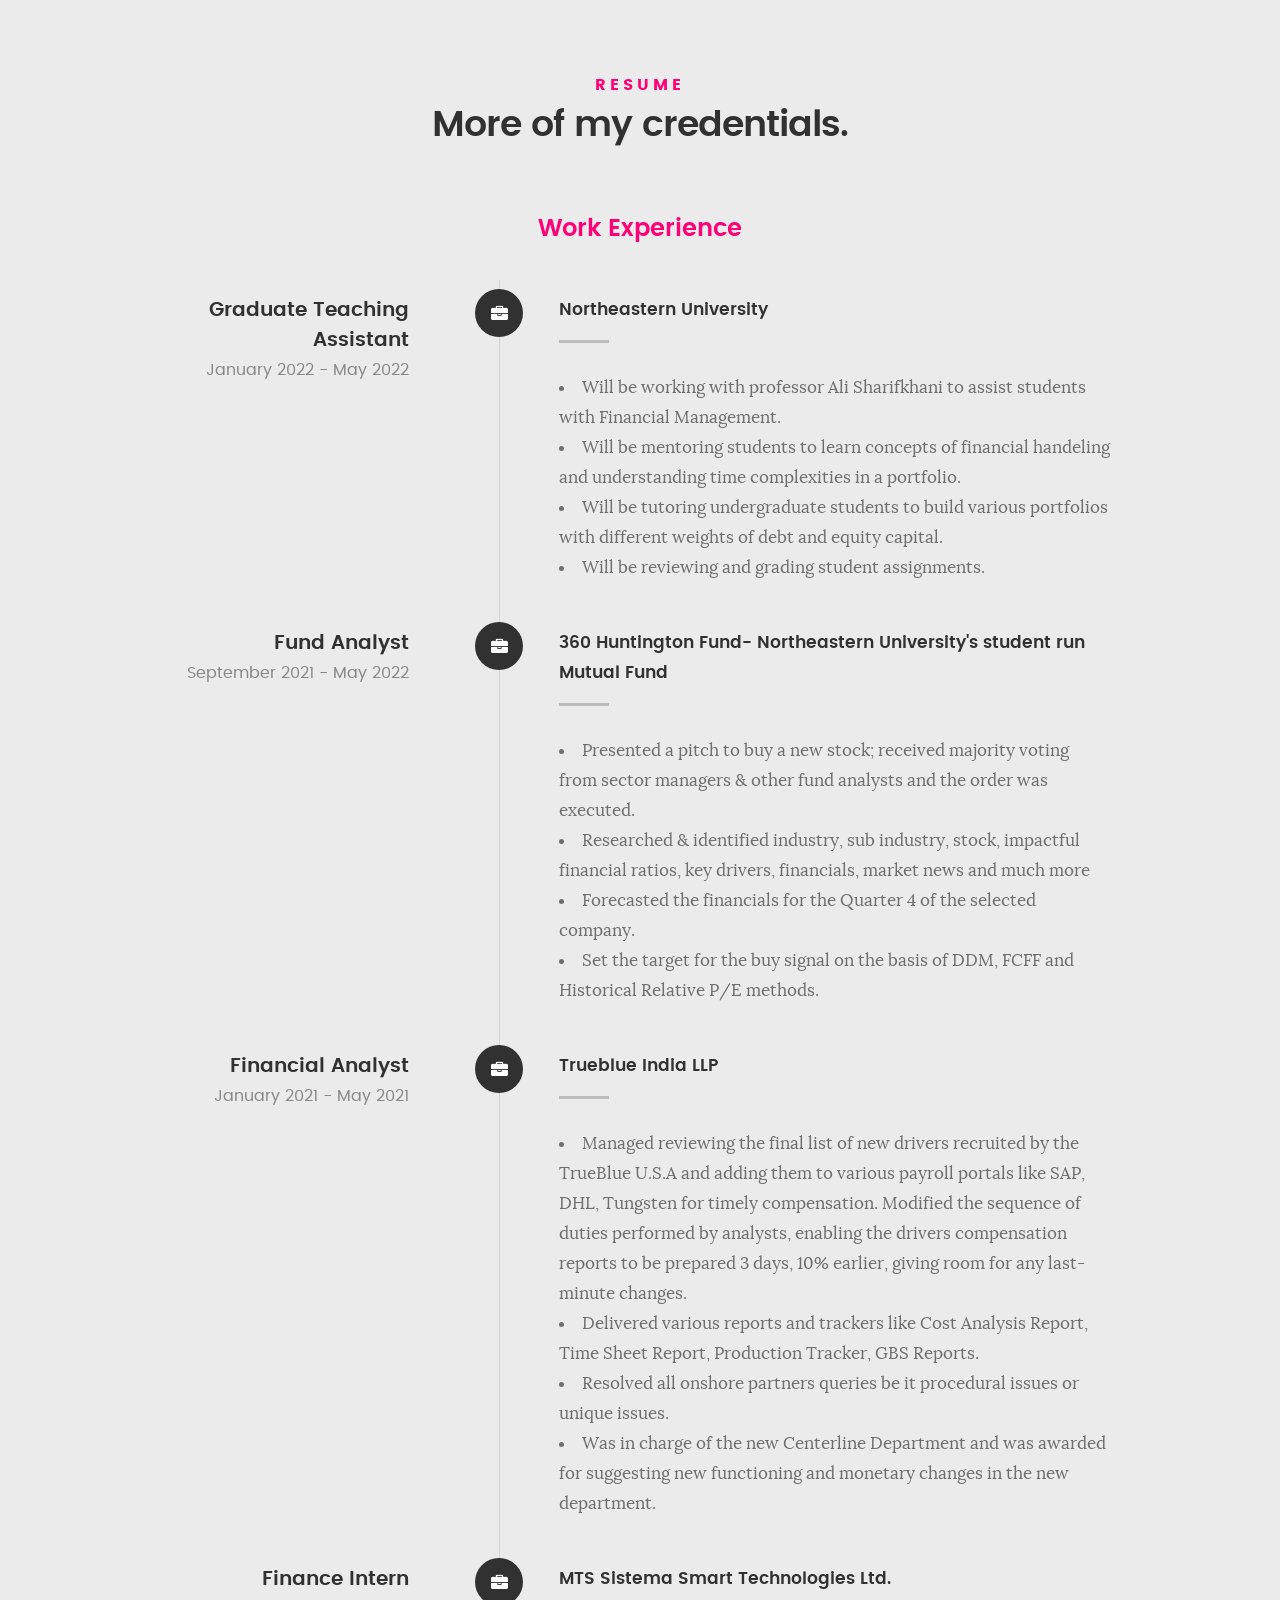
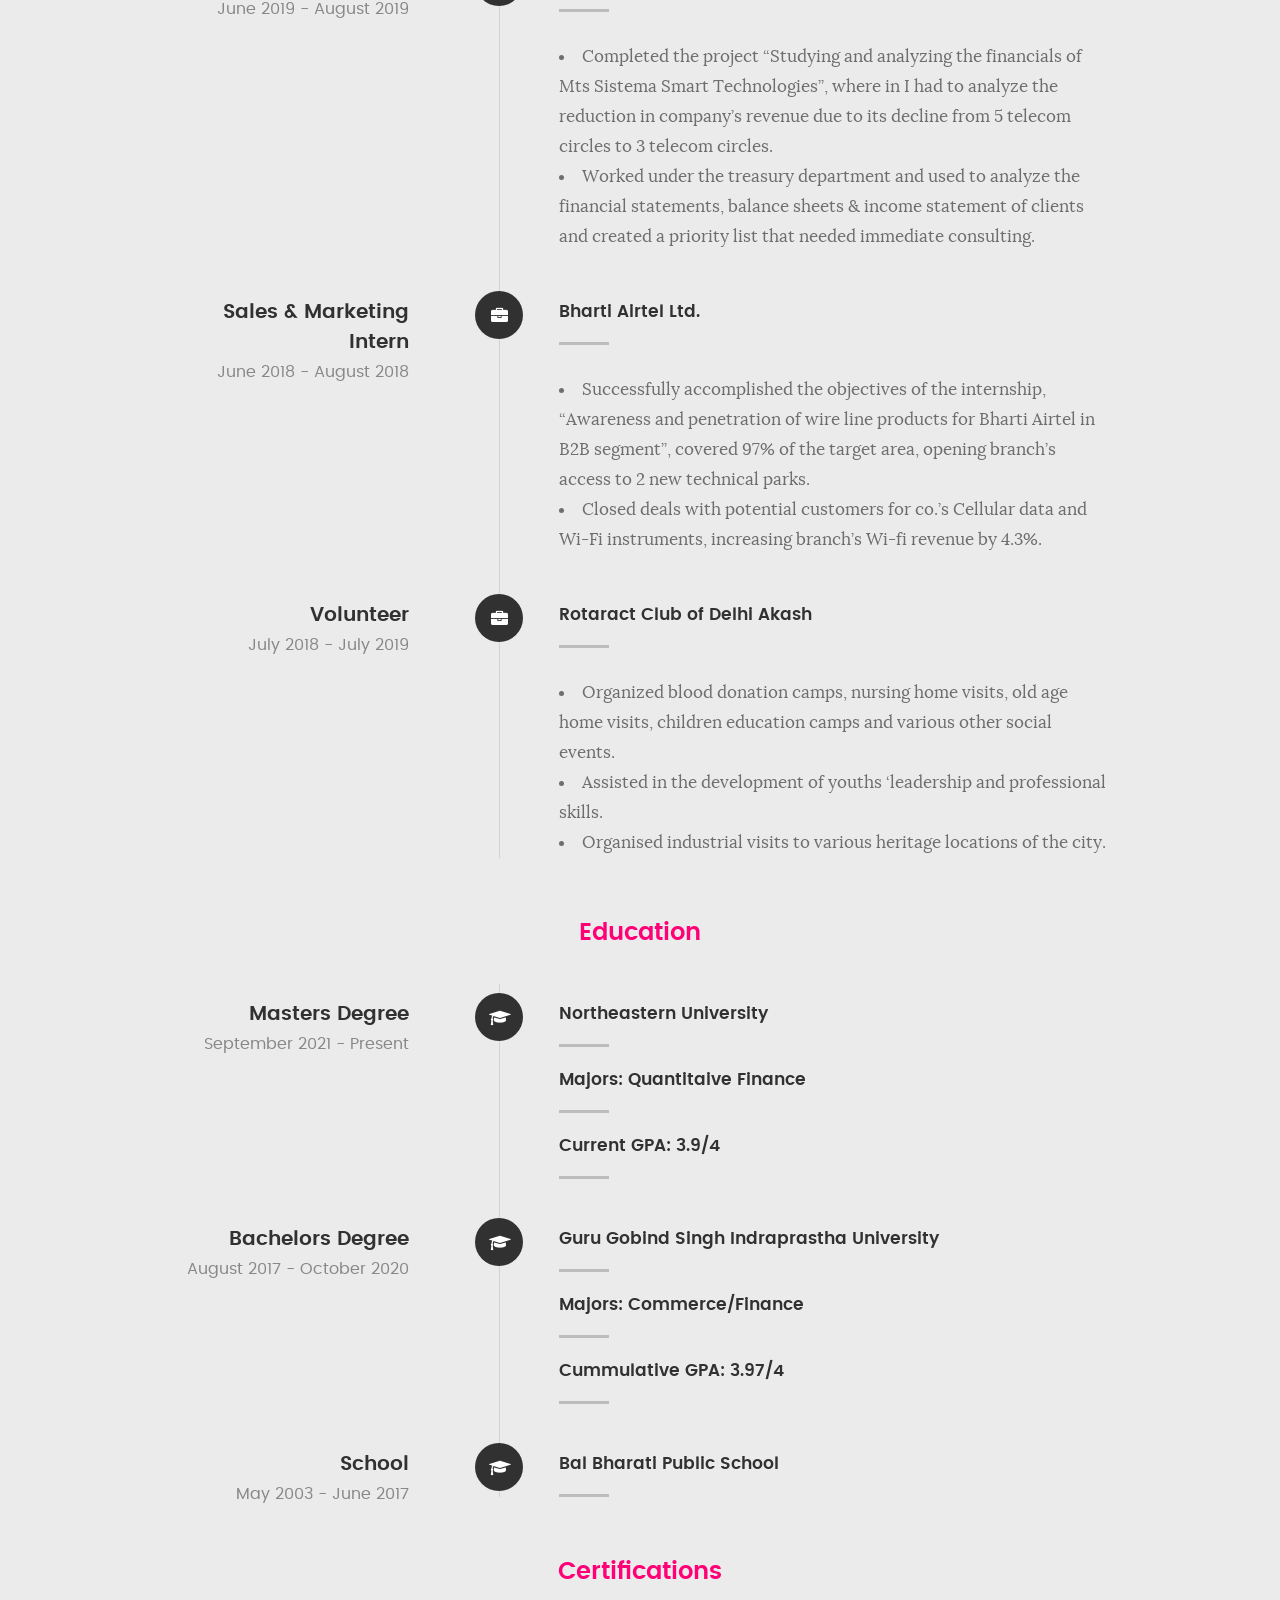
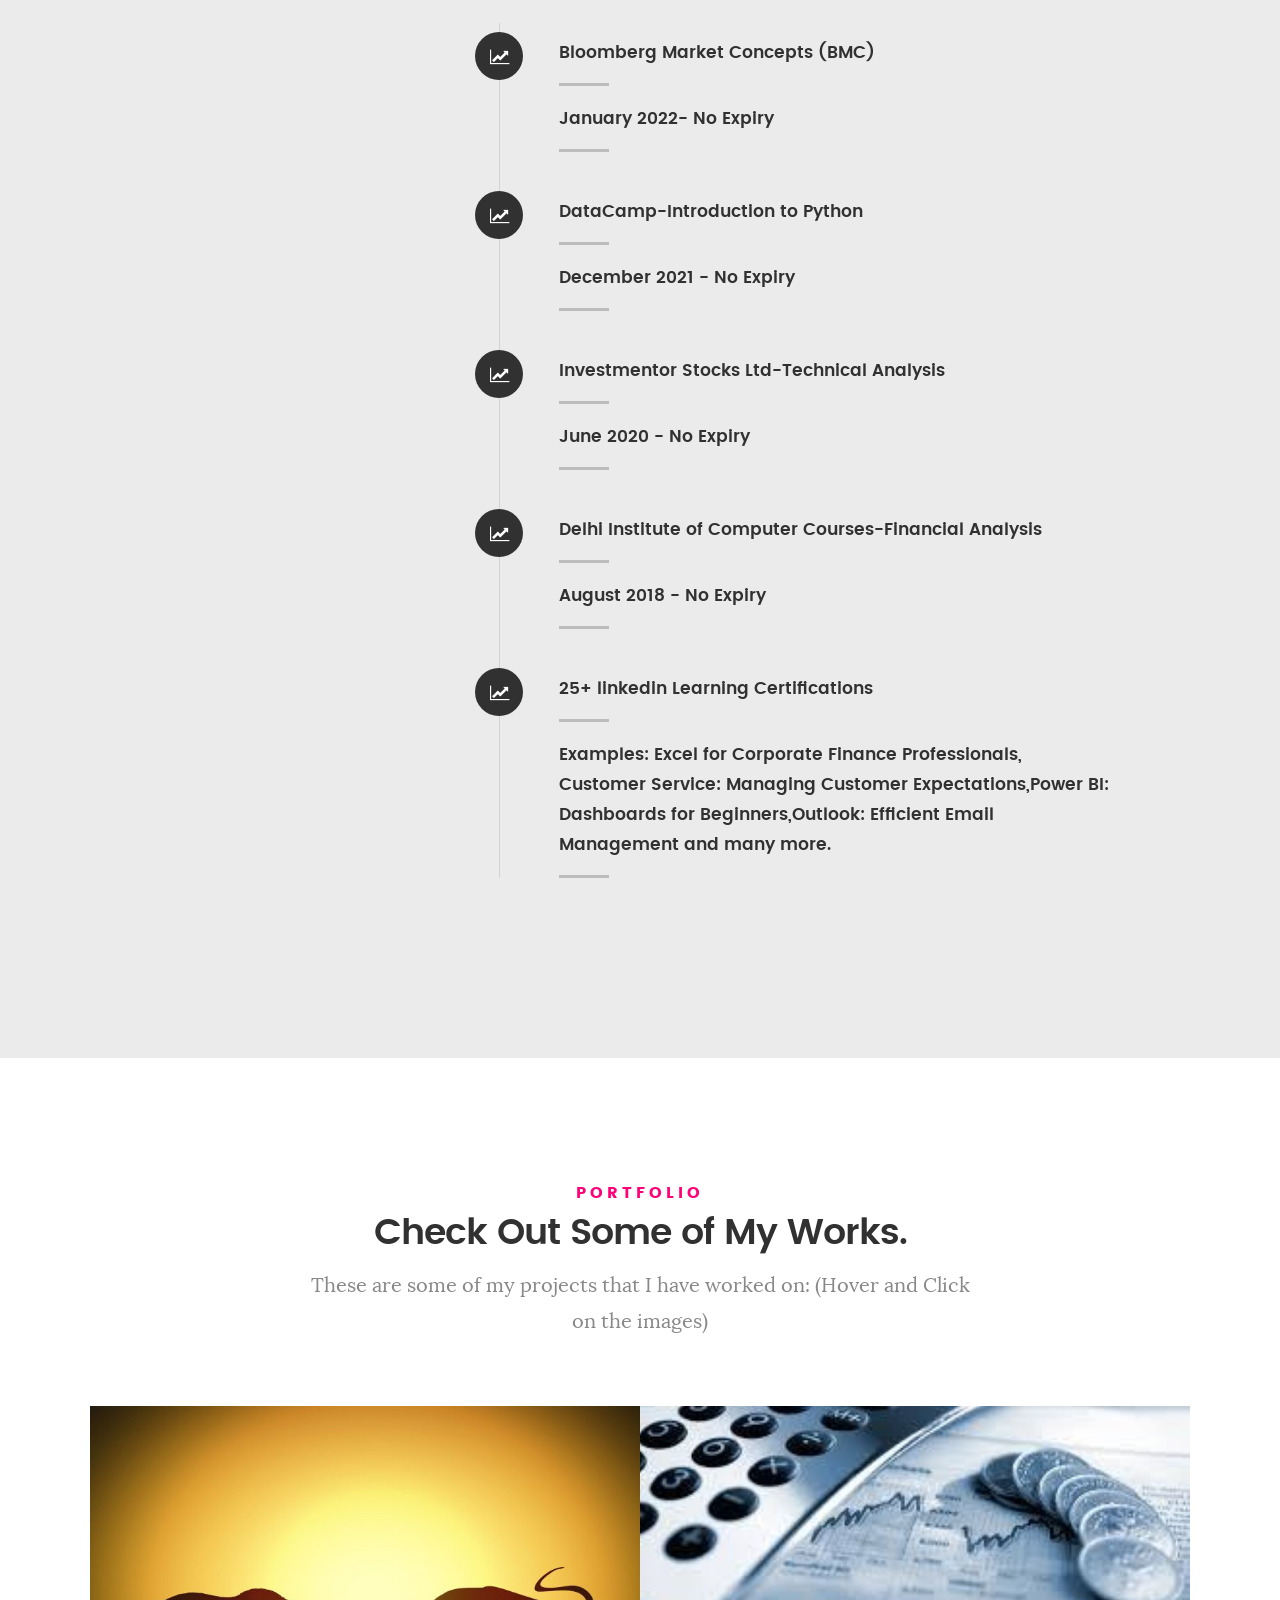
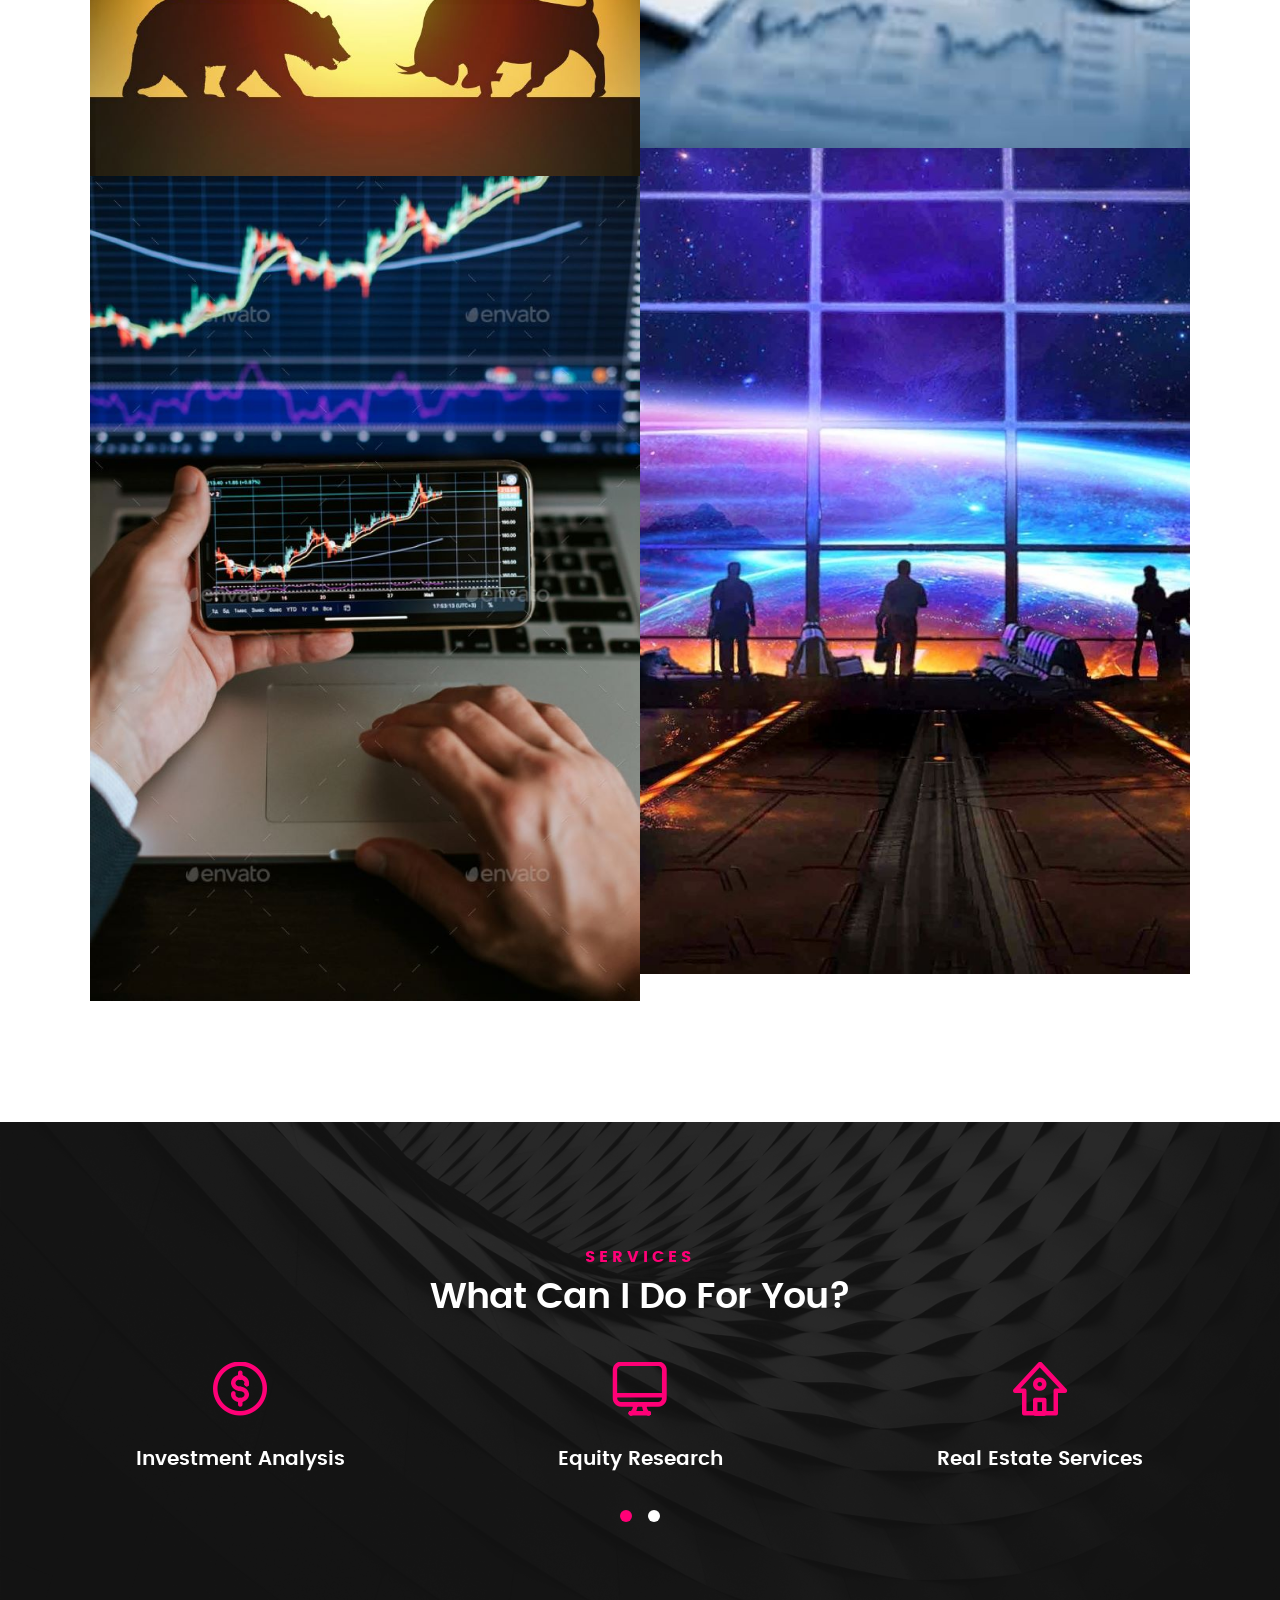
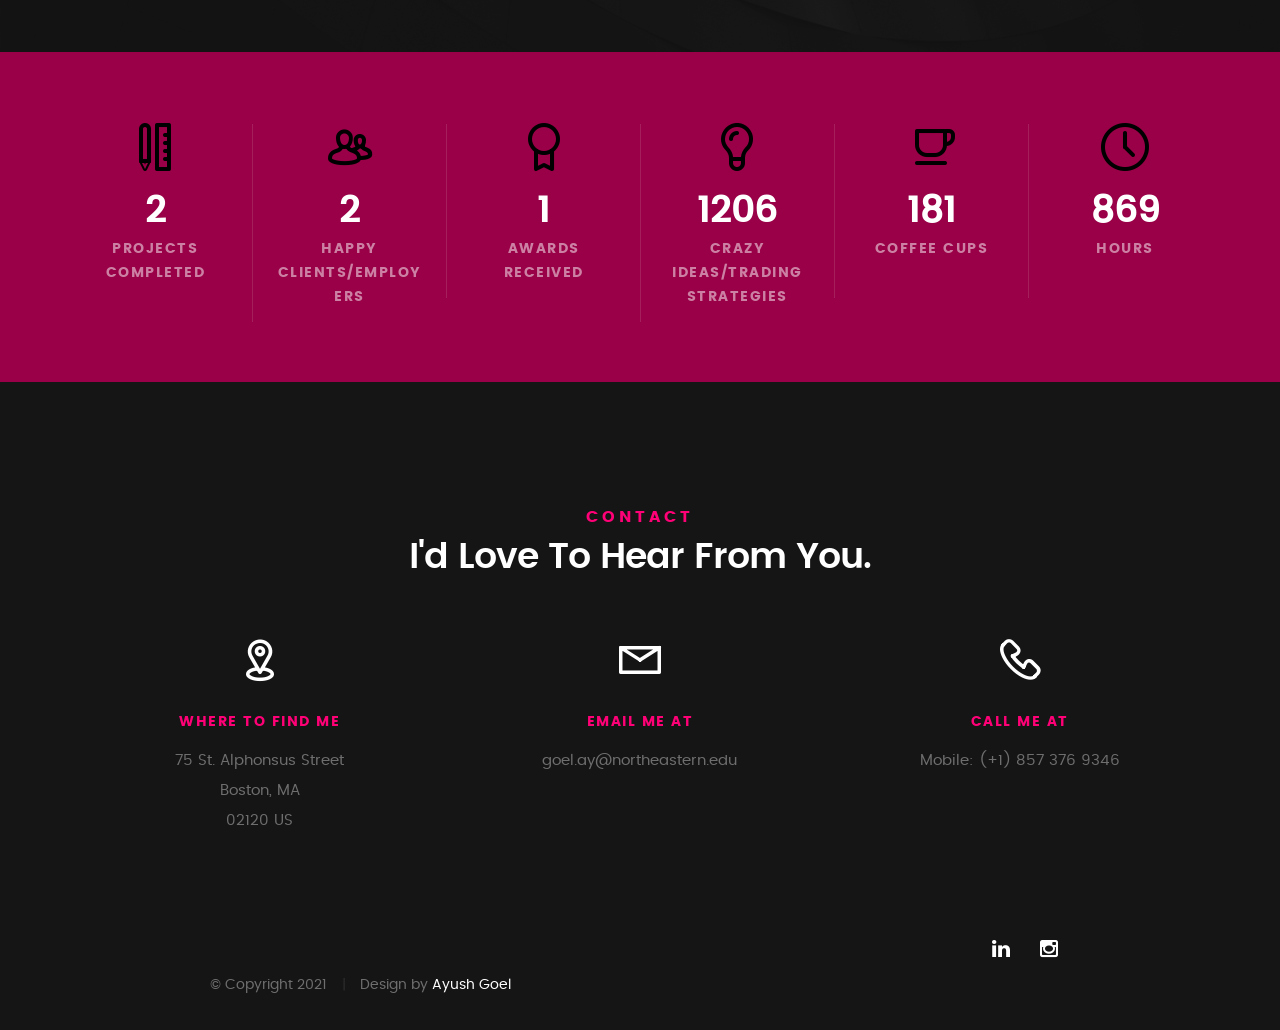
==== commit cfac4a65: "Changed resume" ====
--- a/index.html
+++ b/index.html
@@ -279,7 +279,7 @@
 <!--			<a href="https://www.linkedin.com/in/ayushgoel1005/" target="_blank">-->
 			<a href="https://www.linkedin.com/in/ayushgoel1005/" title="Hire Me" class="button stroke">Hire Me</a>
 <!--   			<a href="https://www.linkedin.com/in/ayushgoel1005/" title="Hire Me" class="button stroke smoothscroll">Hire Me</a>-->
-   			<a href="Résumé_Ayush_Goel.pdf" title="Download CV" class="button button-primary">Download CV</a>
+   			<a href="Resume_Ayush_Goel_2.pdf" title="Download CV" class="button button-primary">Download CV</a>
    		</div>   		
    	</div>
 
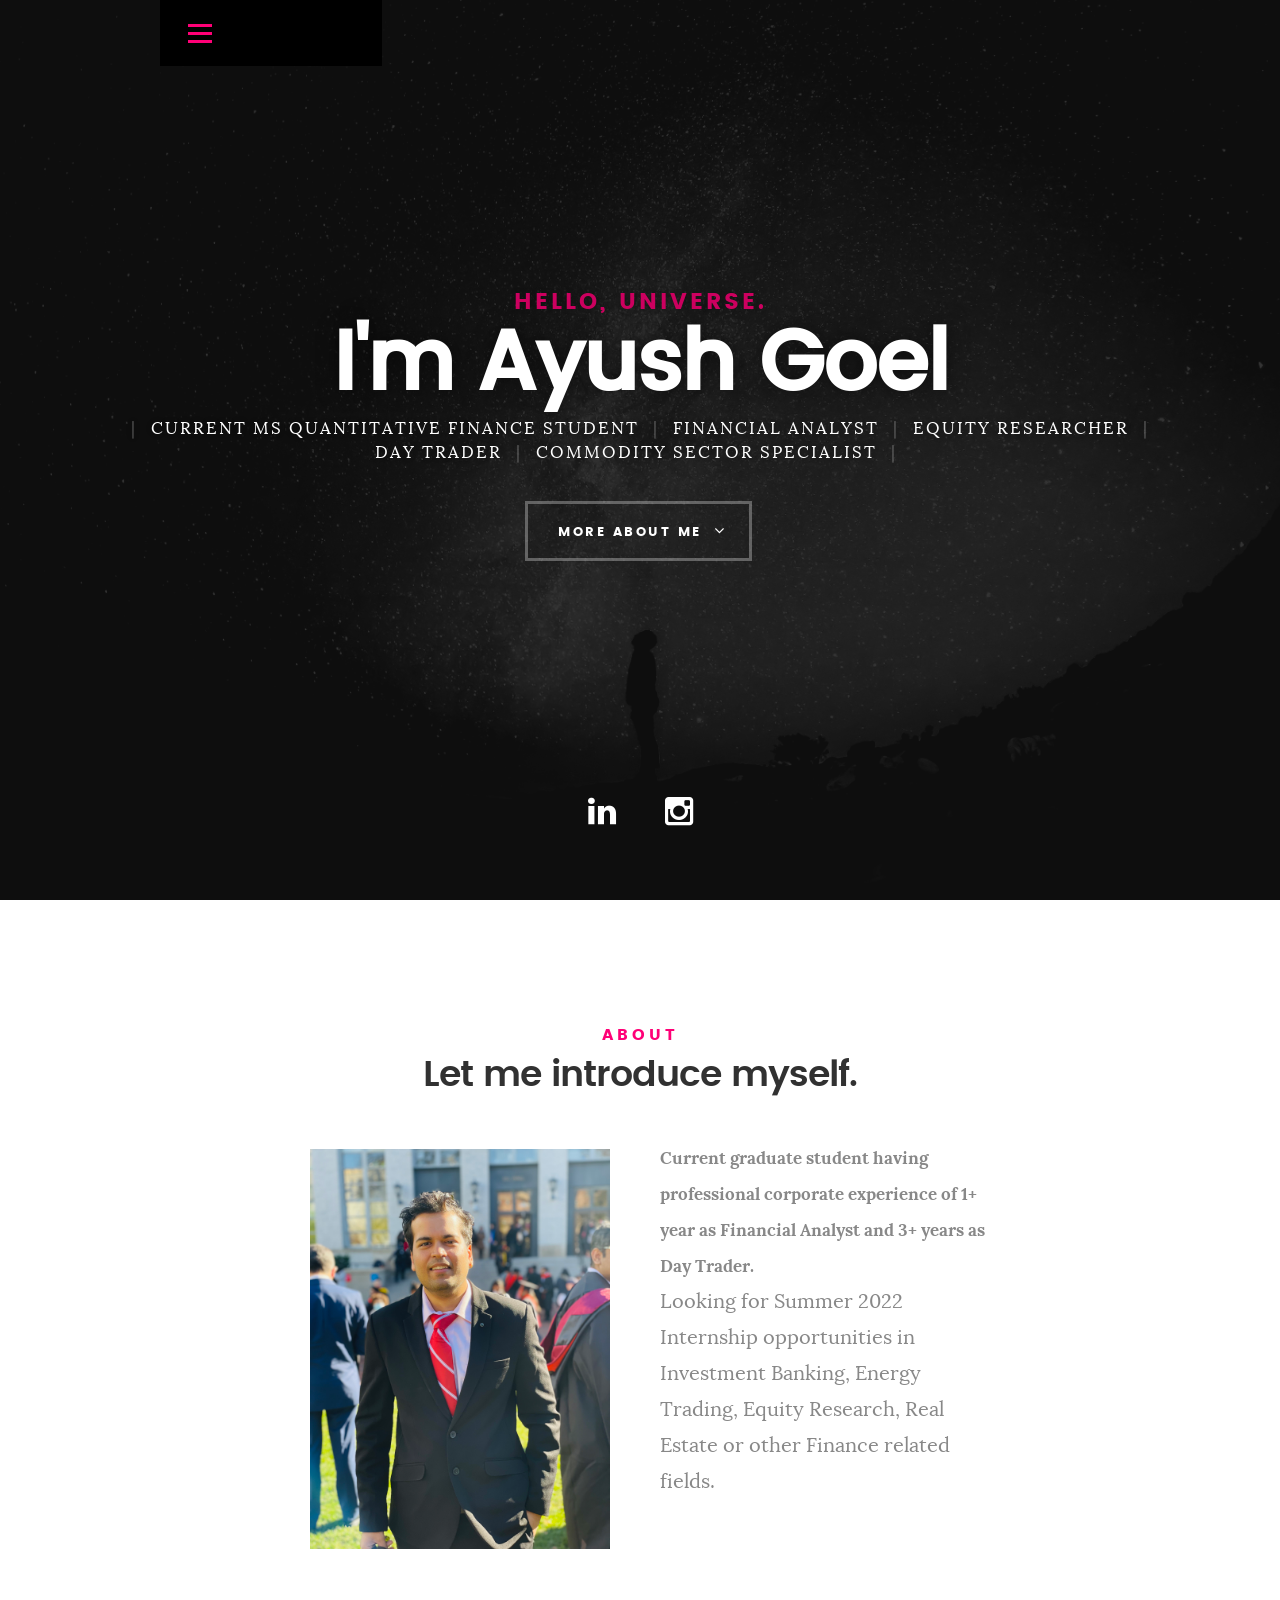
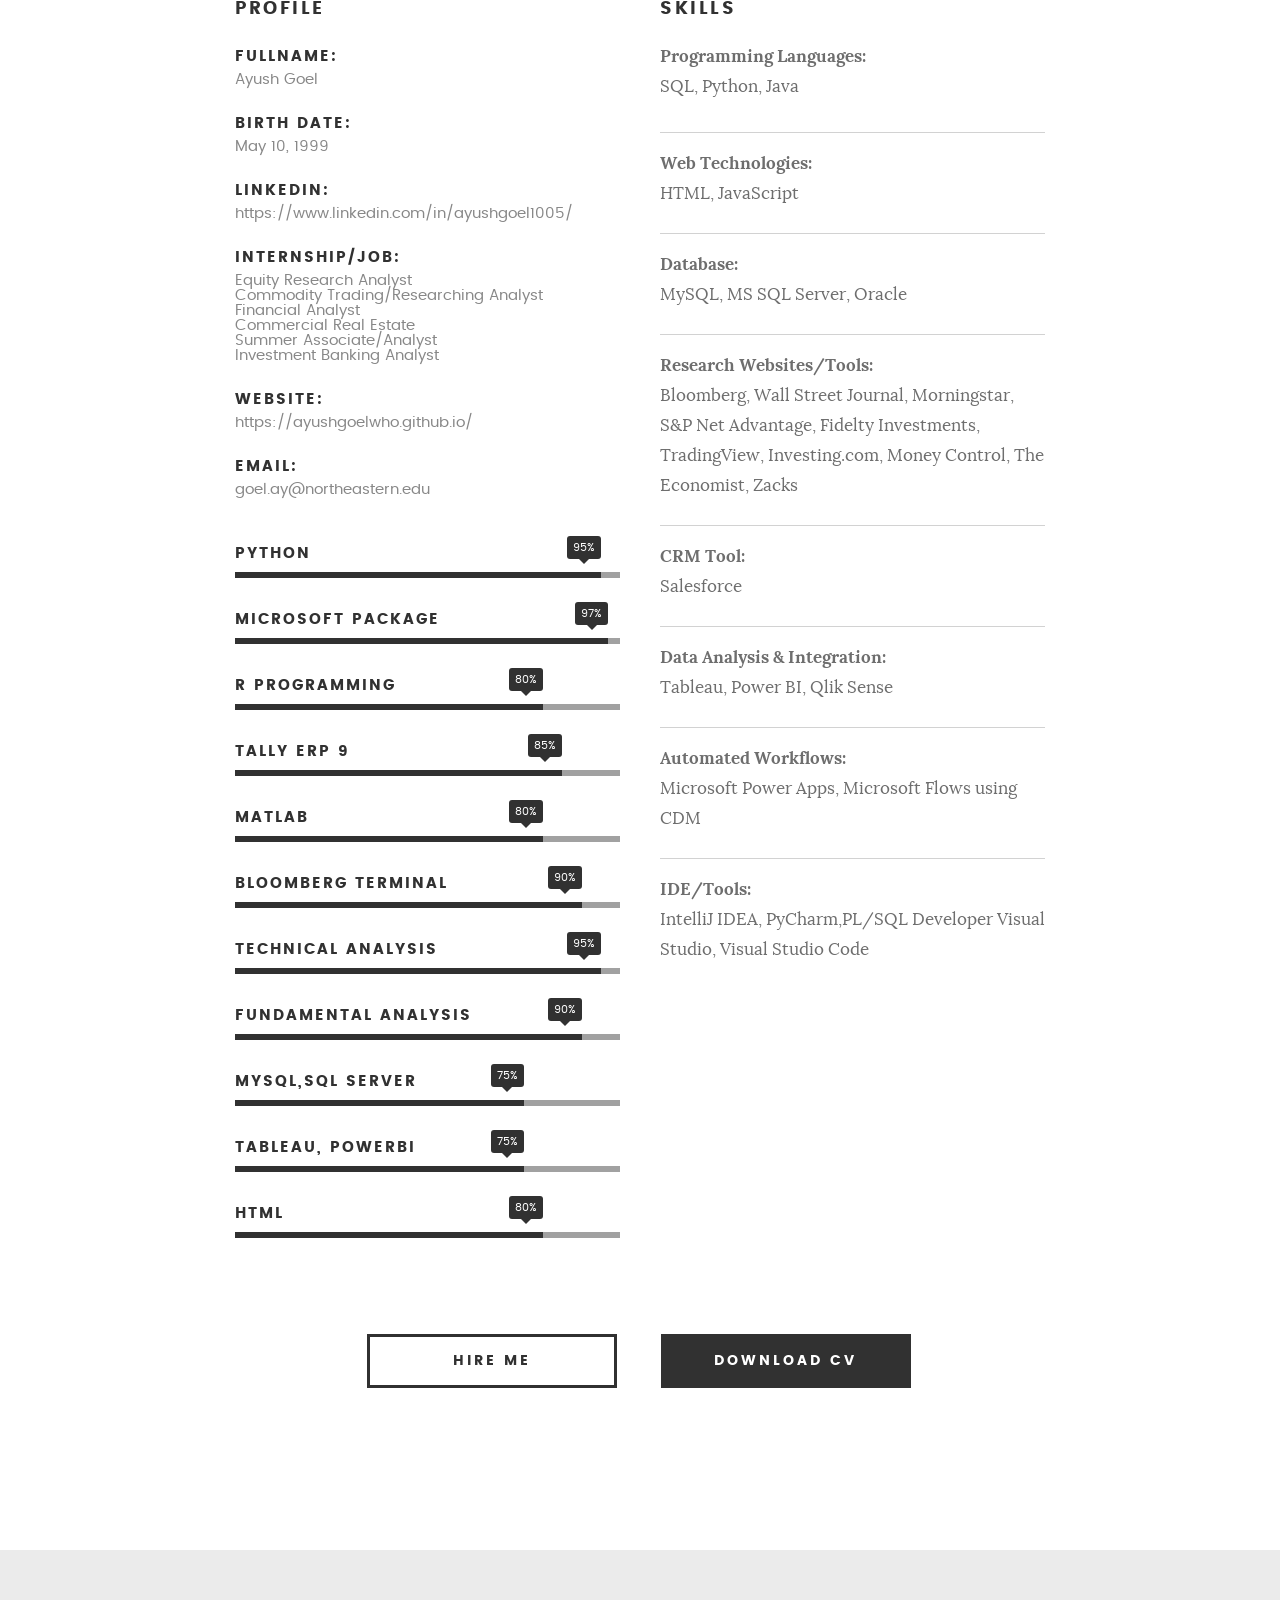
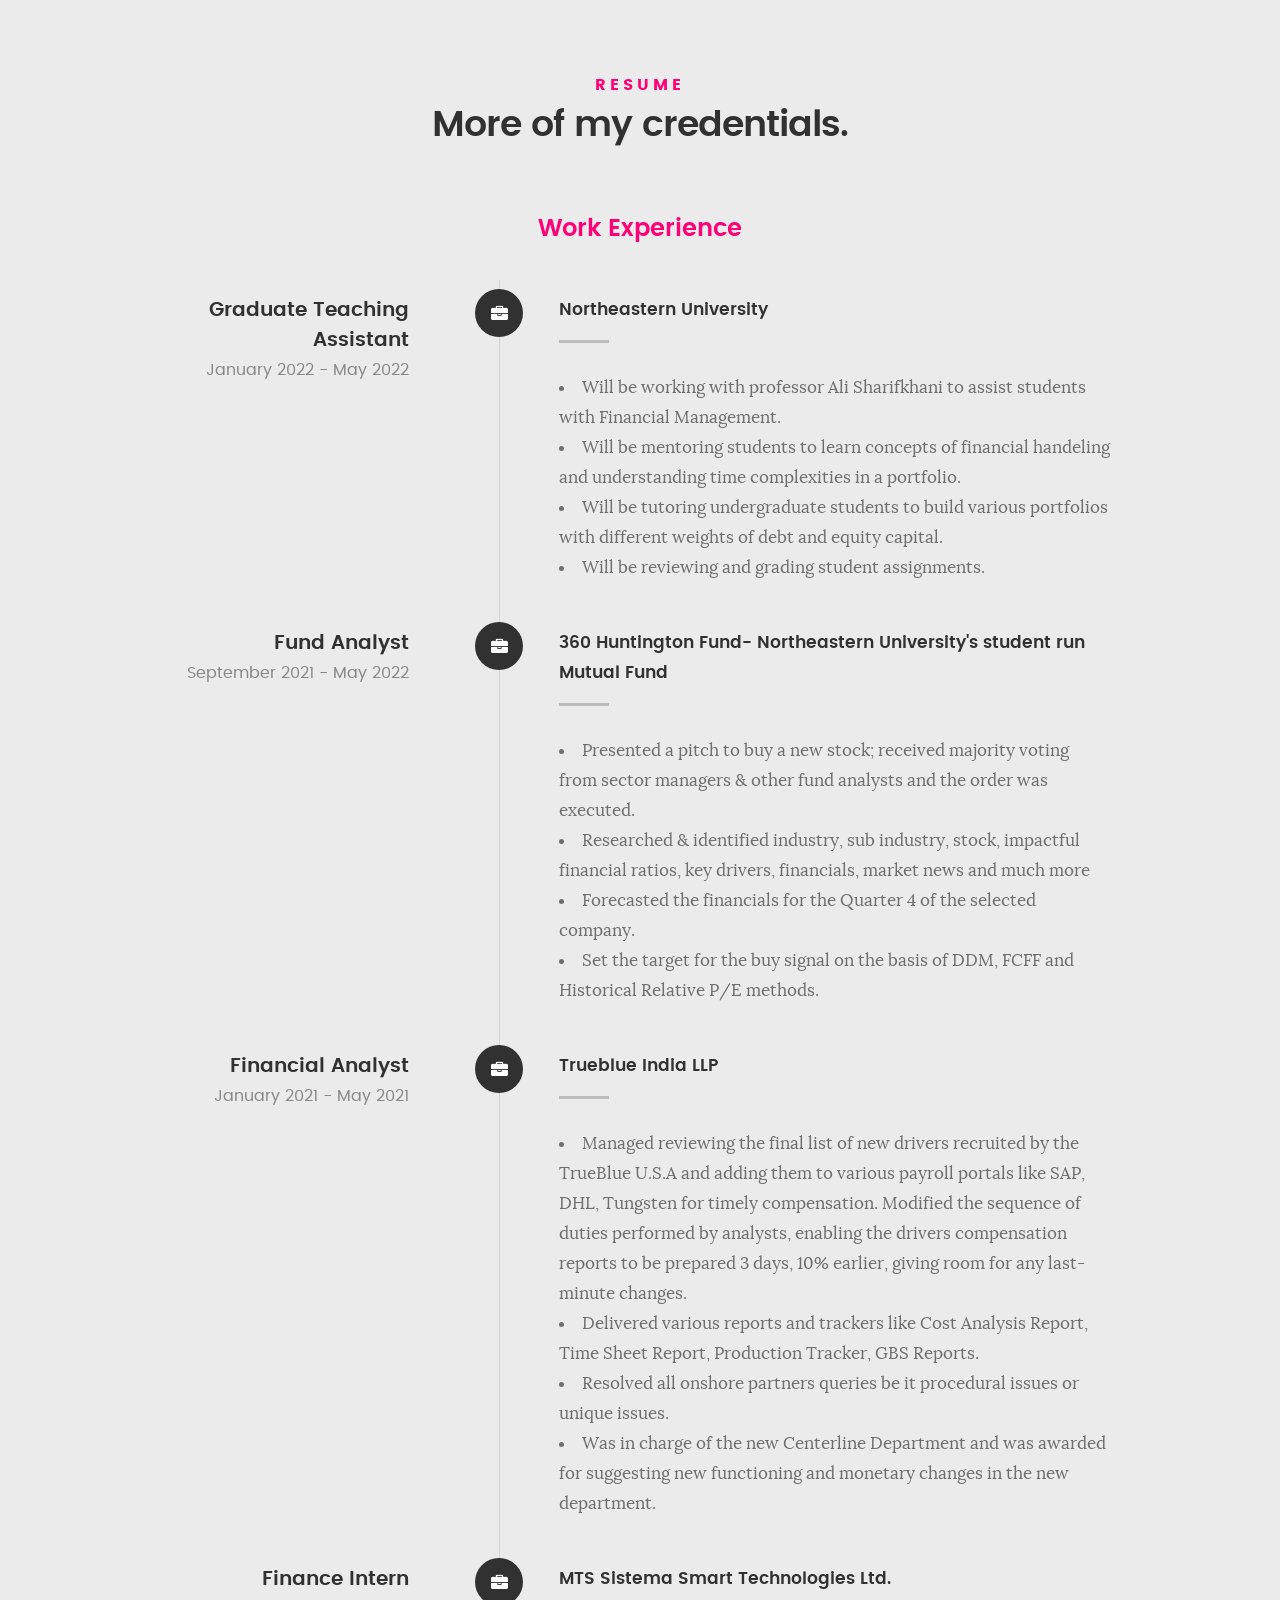
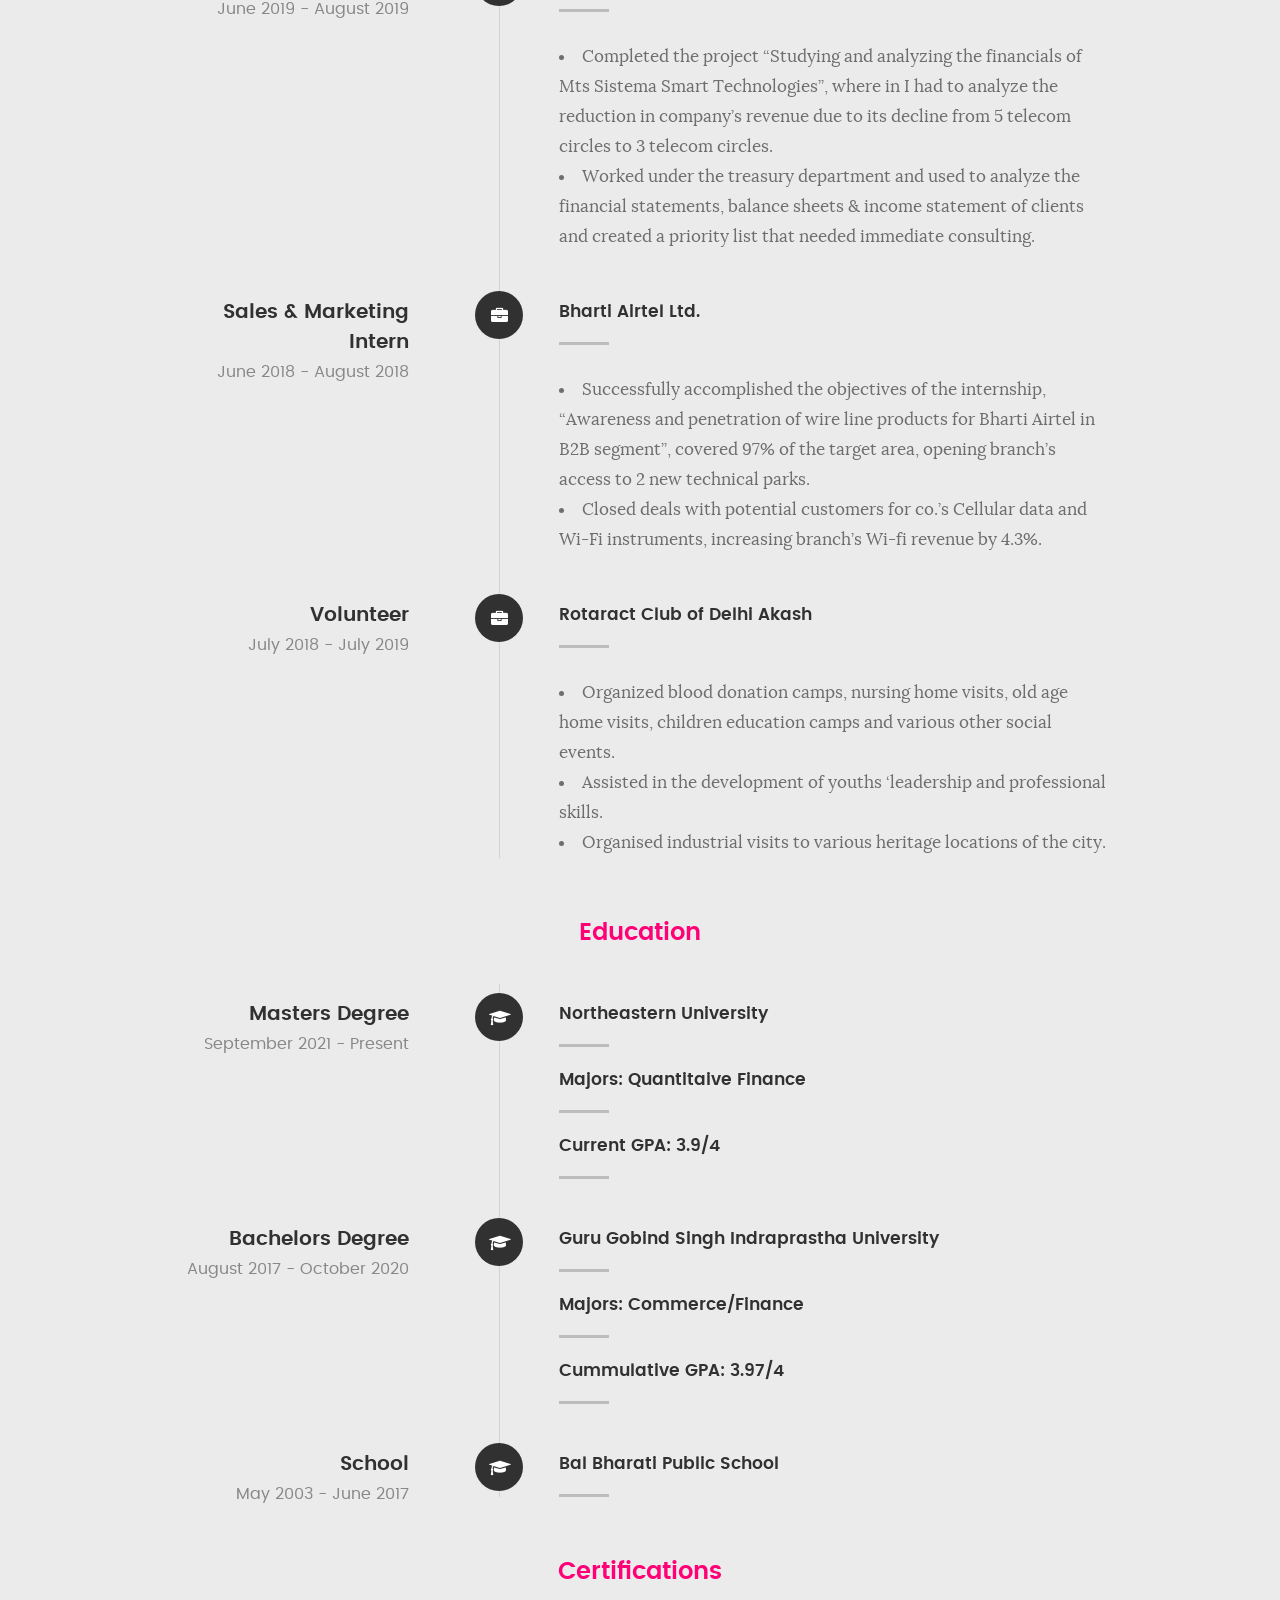
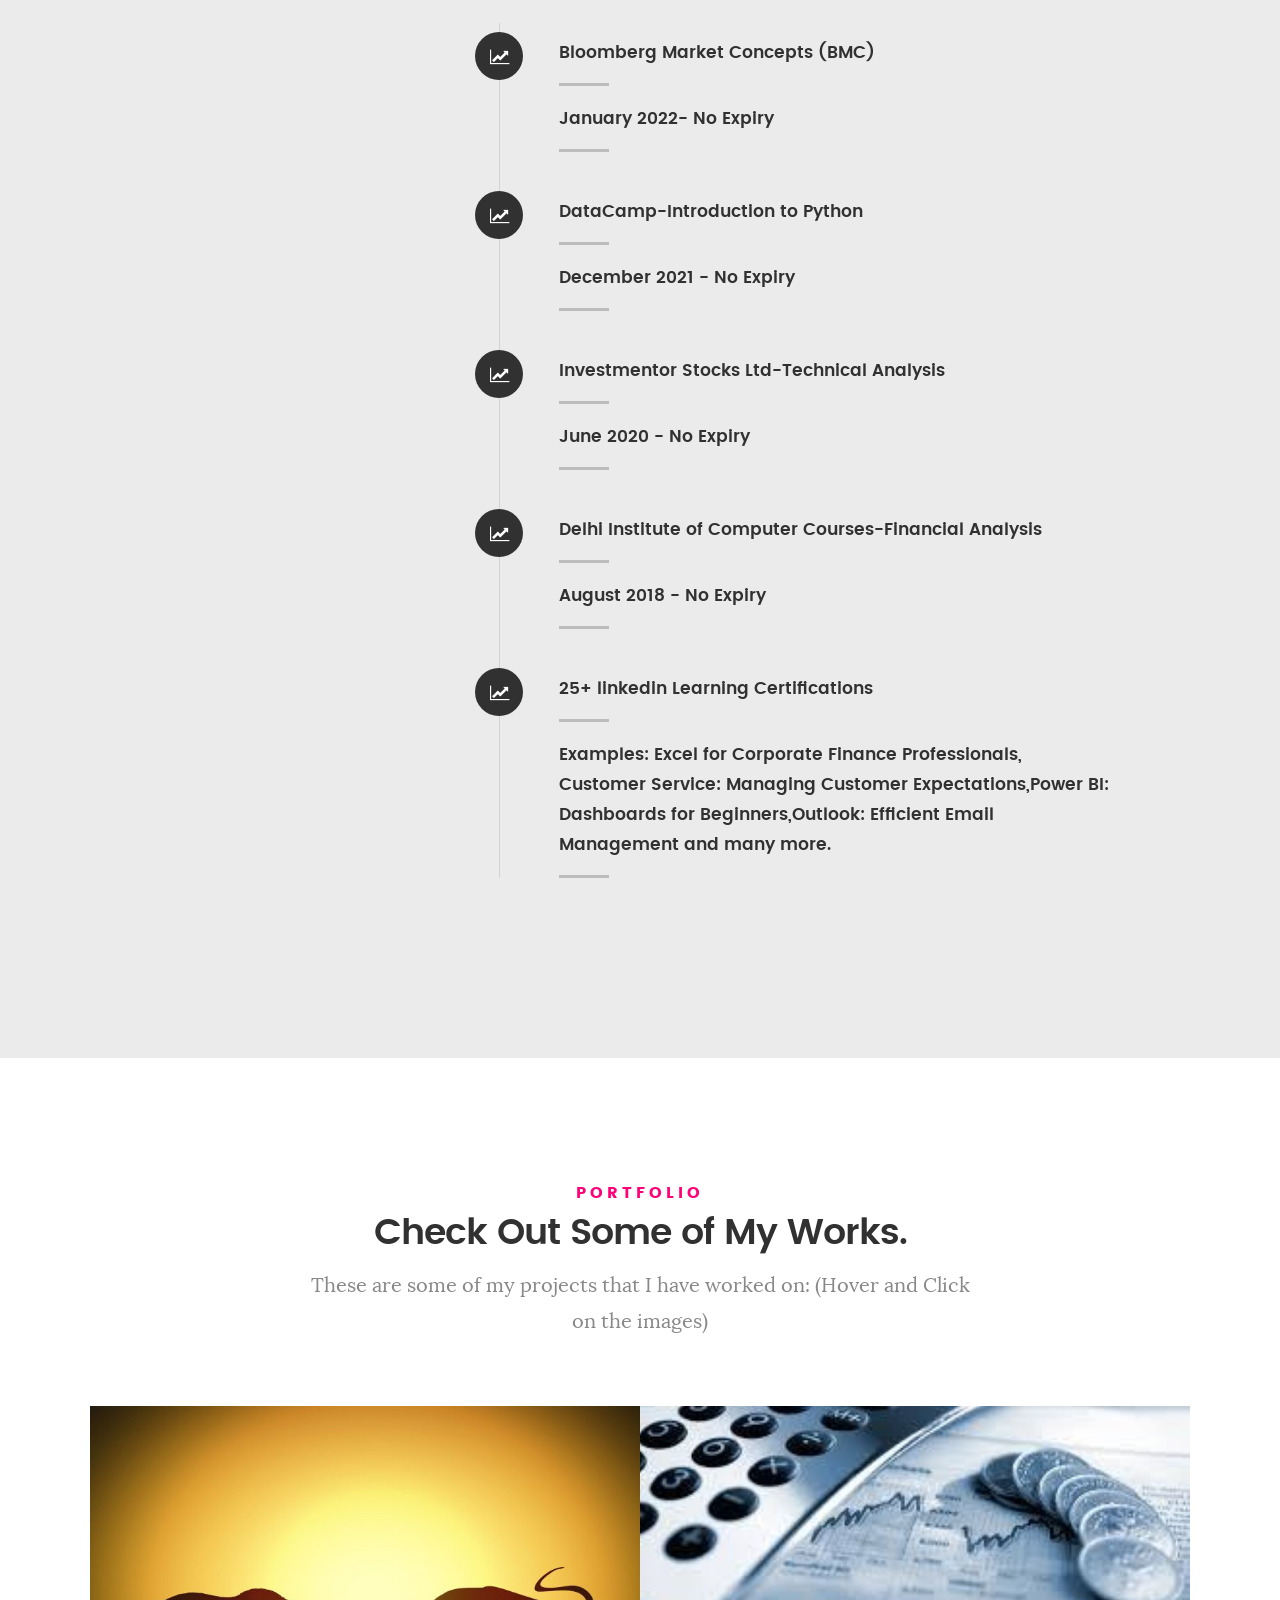
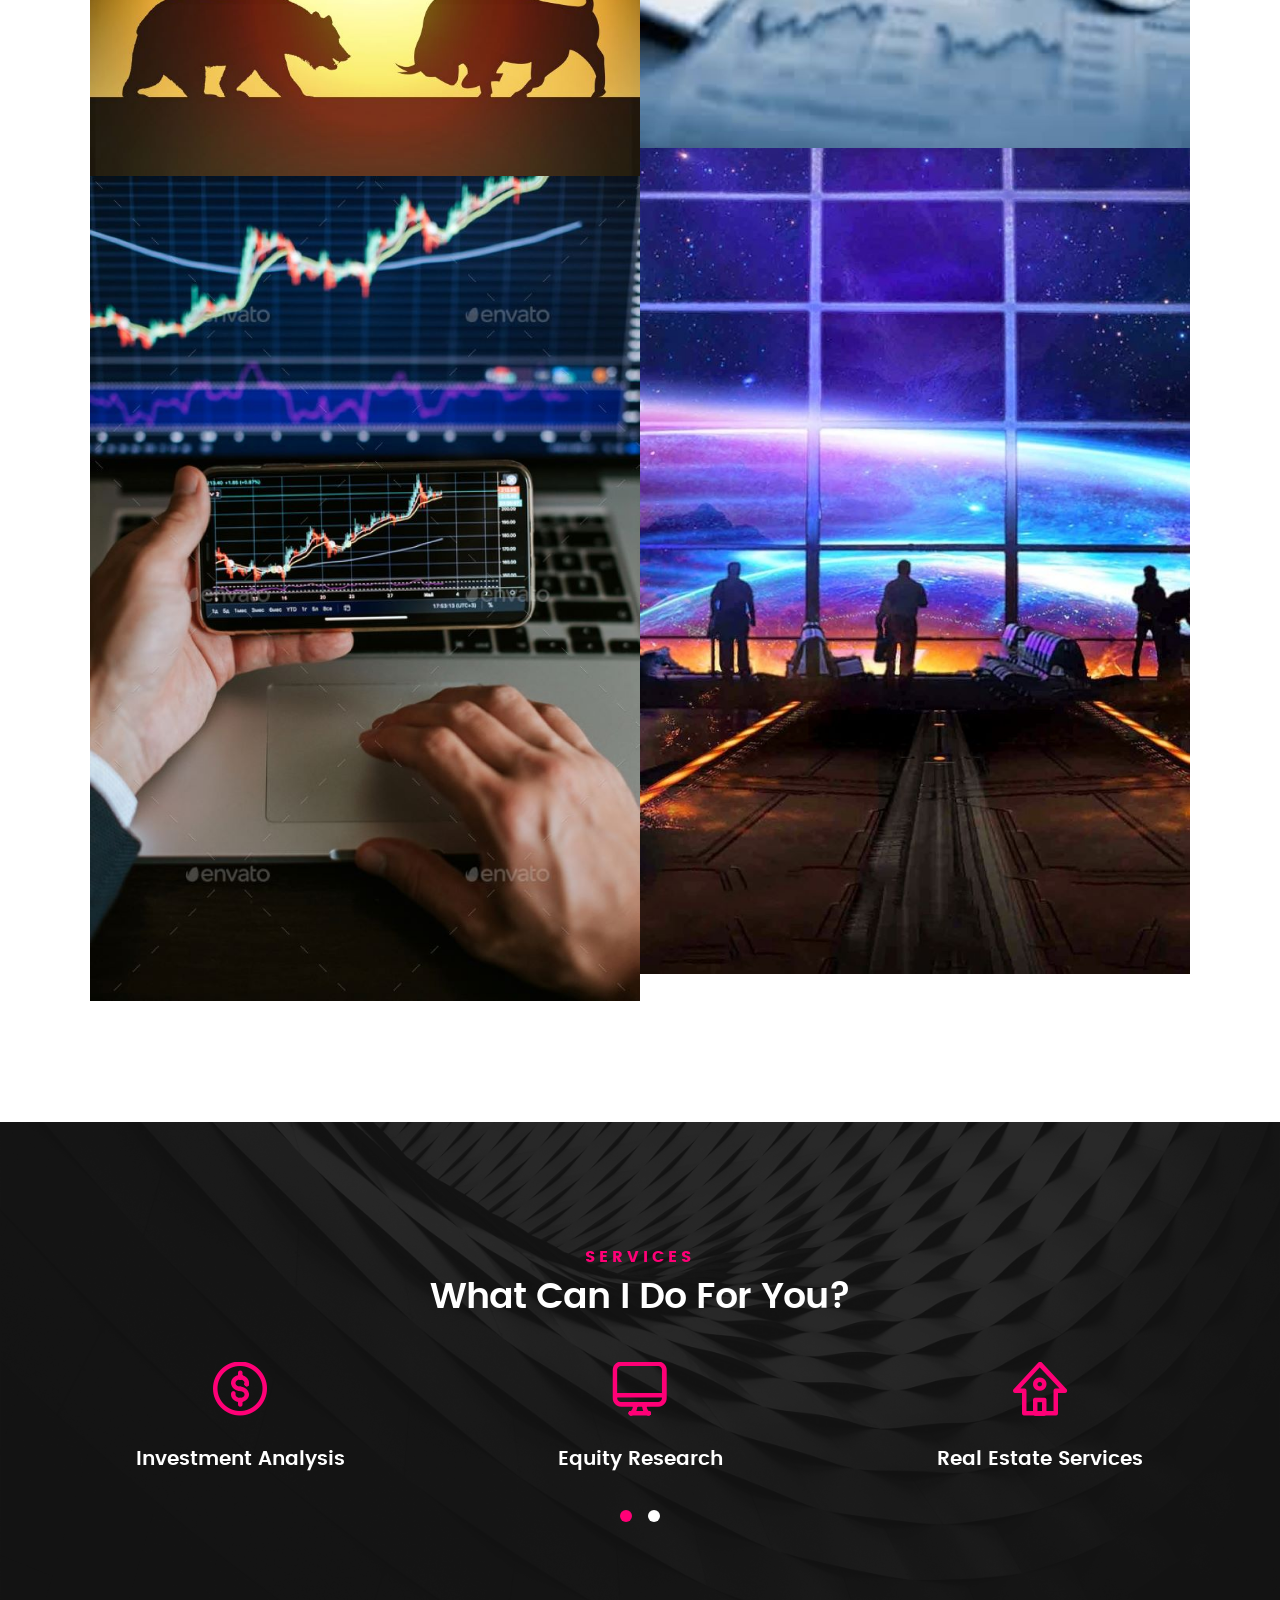
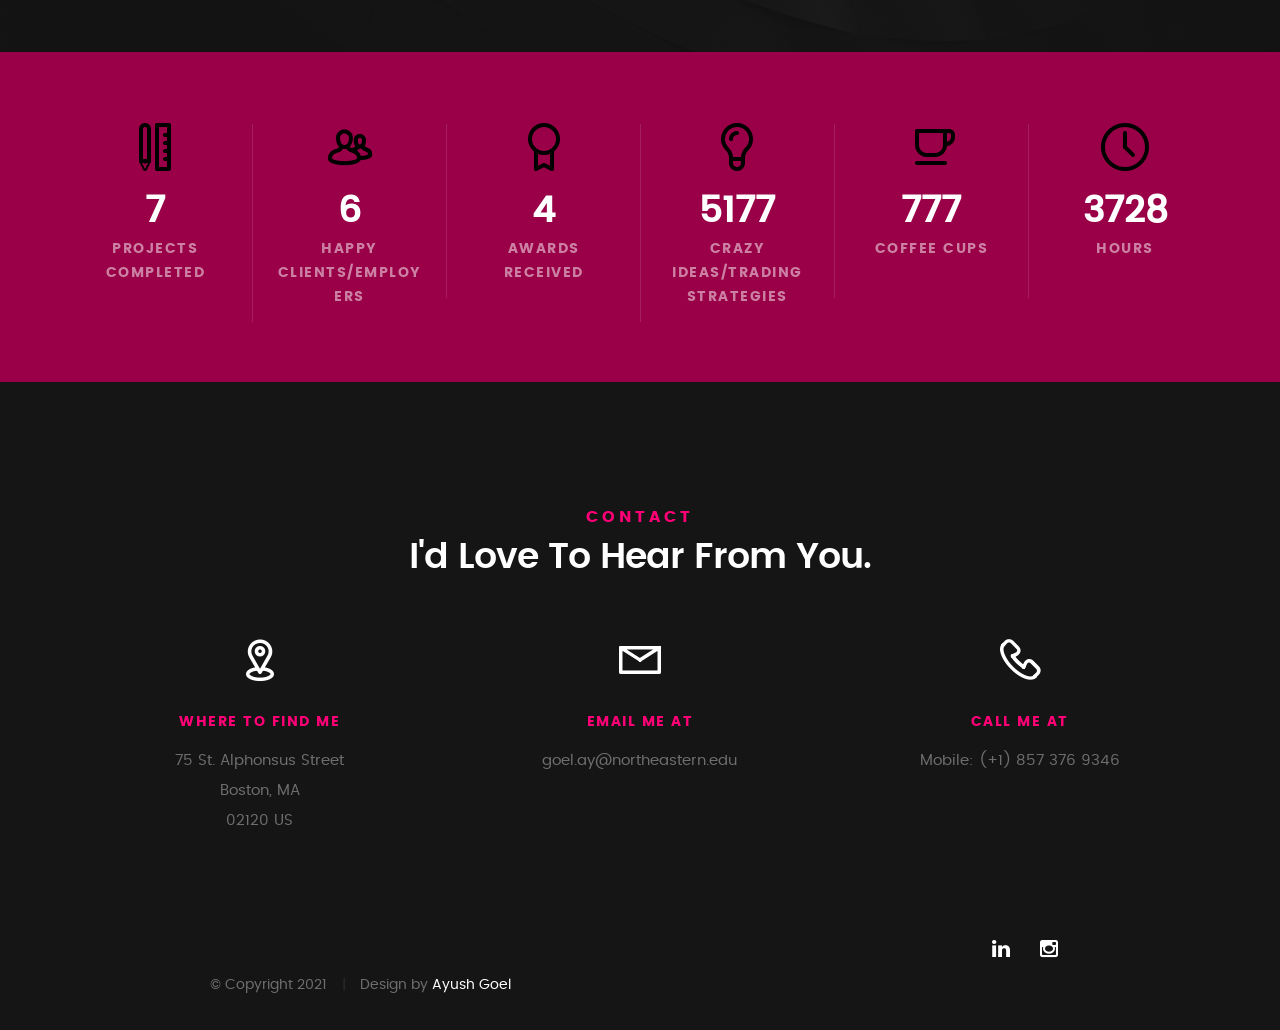
==== commit a5c53d5c: "new version" ====
--- a/index.html
+++ b/index.html
@@ -26,7 +26,7 @@
 	<script src="js/modernizr.js"></script>
 	<script src="js/pace.min.js"></script>
 
-   <!-- favicons 
+   <!-- favicons
 	================================================== -->
 	<link rel="icon" type="image/png" href="favicon.png">
 	<meta property="og:image" content="me.jpg"/>
@@ -116,9 +116,9 @@
 
    				<img src="images/me.jpg" alt="Profile Picture">
 
-   				<p class="lead"><b> Curent graduate student having professional corporate experience of 1+ year as Financial Analyst and 3+ years as Day Trader.</b>
+   				<p class="lead"><b> Current graduate student having professional corporate experience of 1+ year as Financial Analyst and 3+ years as Day Trader.</b>
 					<br>
-					Looking for Summer 2022 Internship opportunities in Investment Banking, Energy Trading, Equity Research, Real Estate or other Finance related fields. .
+					Looking for Summer 2022 Internship opportunities in Investment Banking, Energy Trading, Equity Research, Real Estate or other Finance related fields.
 					<br>
 					<br>
 					
@@ -279,7 +279,7 @@
 <!--			<a href="https://www.linkedin.com/in/ayushgoel1005/" target="_blank">-->
 			<a href="https://www.linkedin.com/in/ayushgoel1005/" title="Hire Me" class="button stroke">Hire Me</a>
 <!--   			<a href="https://www.linkedin.com/in/ayushgoel1005/" title="Hire Me" class="button stroke smoothscroll">Hire Me</a>-->
-   			<a href="Resume_Ayush_Goel_2.pdf" title="Download CV" class="button button-primary">Download CV</a>
+   			<a href="Goel_Ayush_GS_resume.pdf" title="Download CV" class="button button-primary">Download CV</a>
    		</div>   		
    	</div>
 
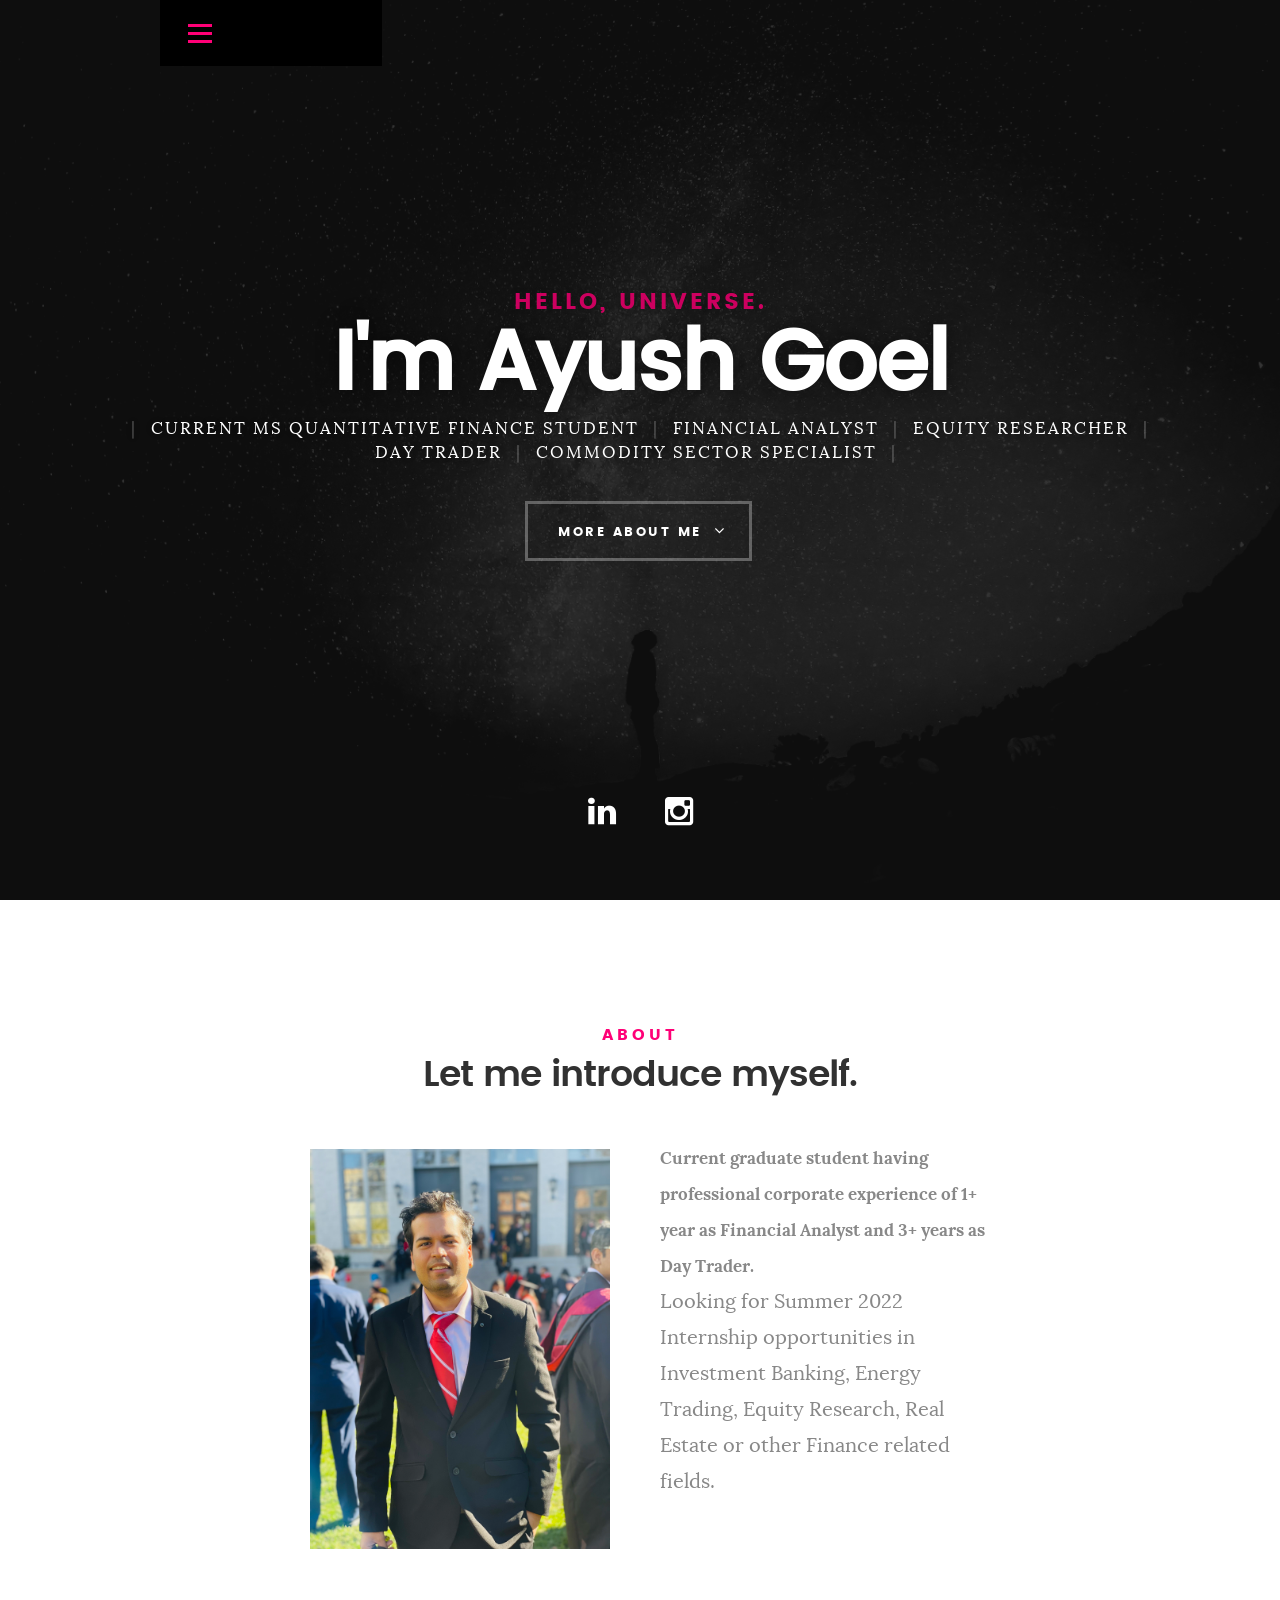
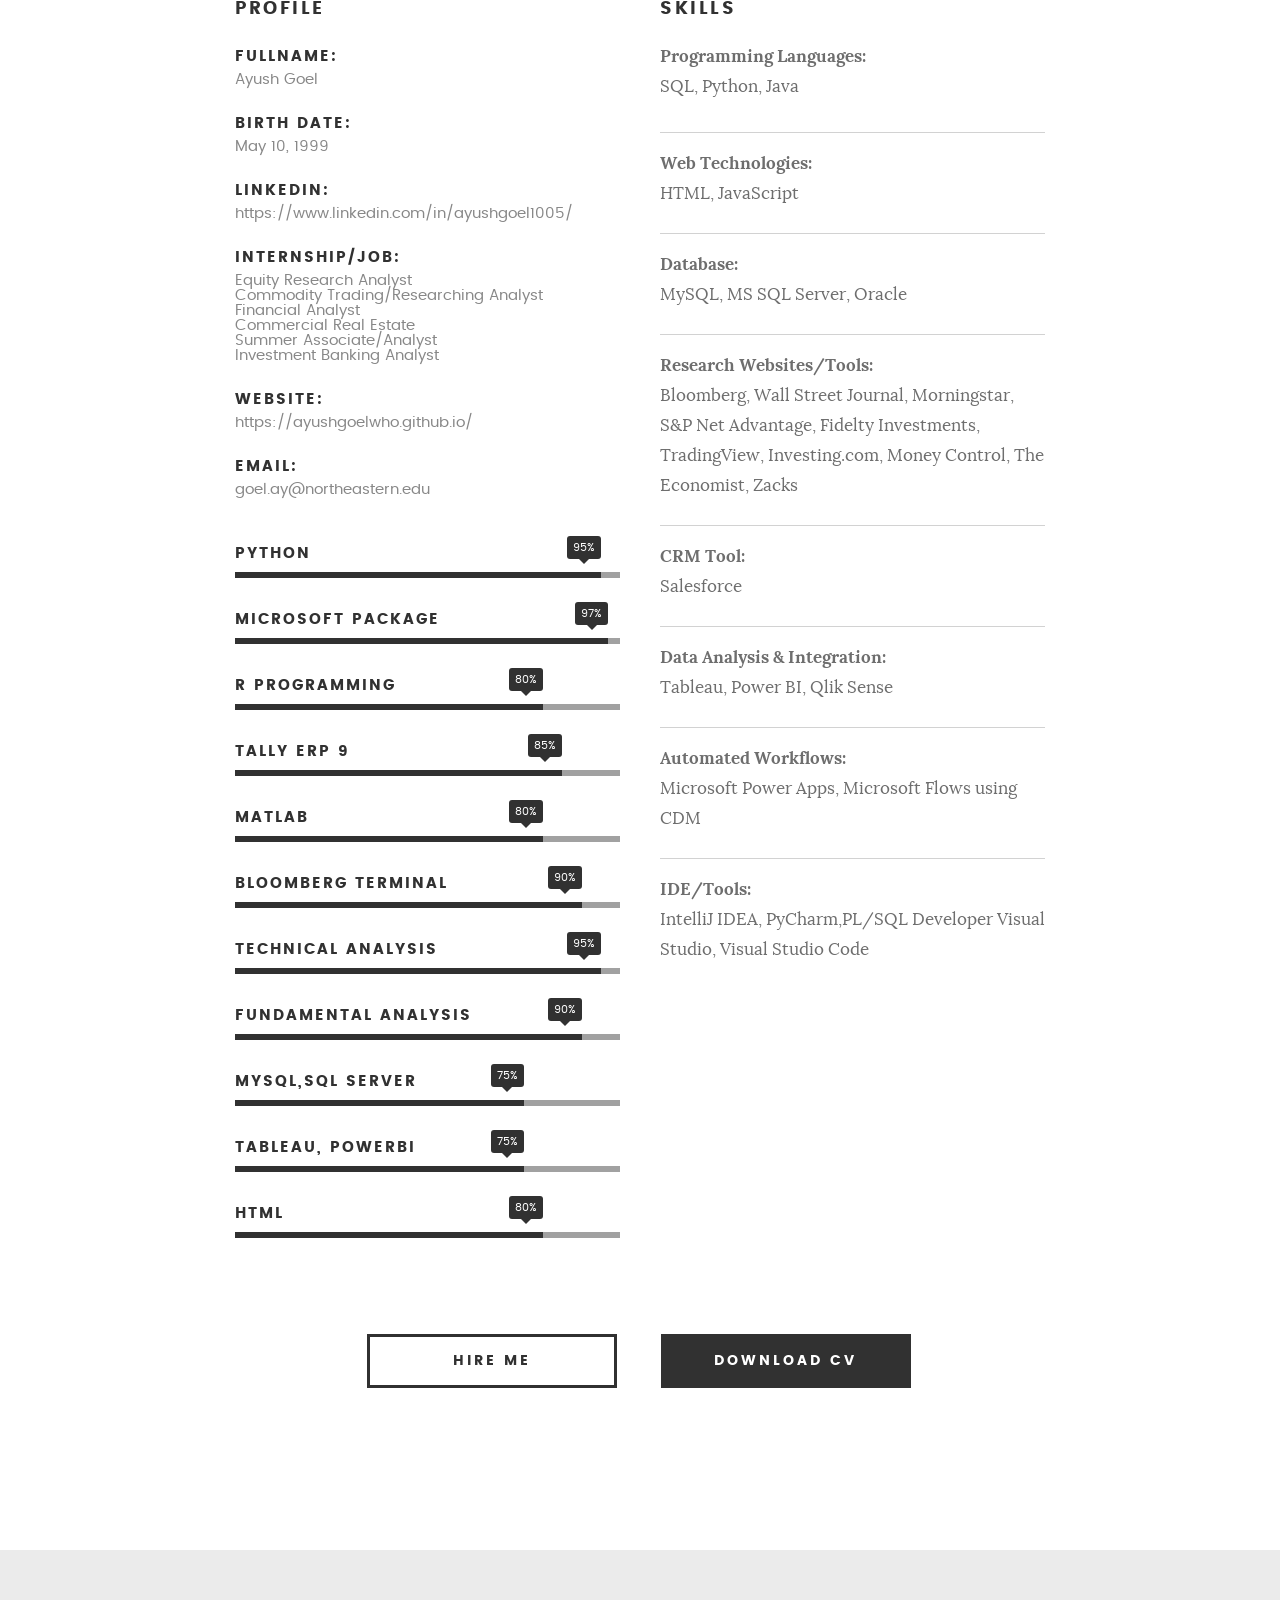
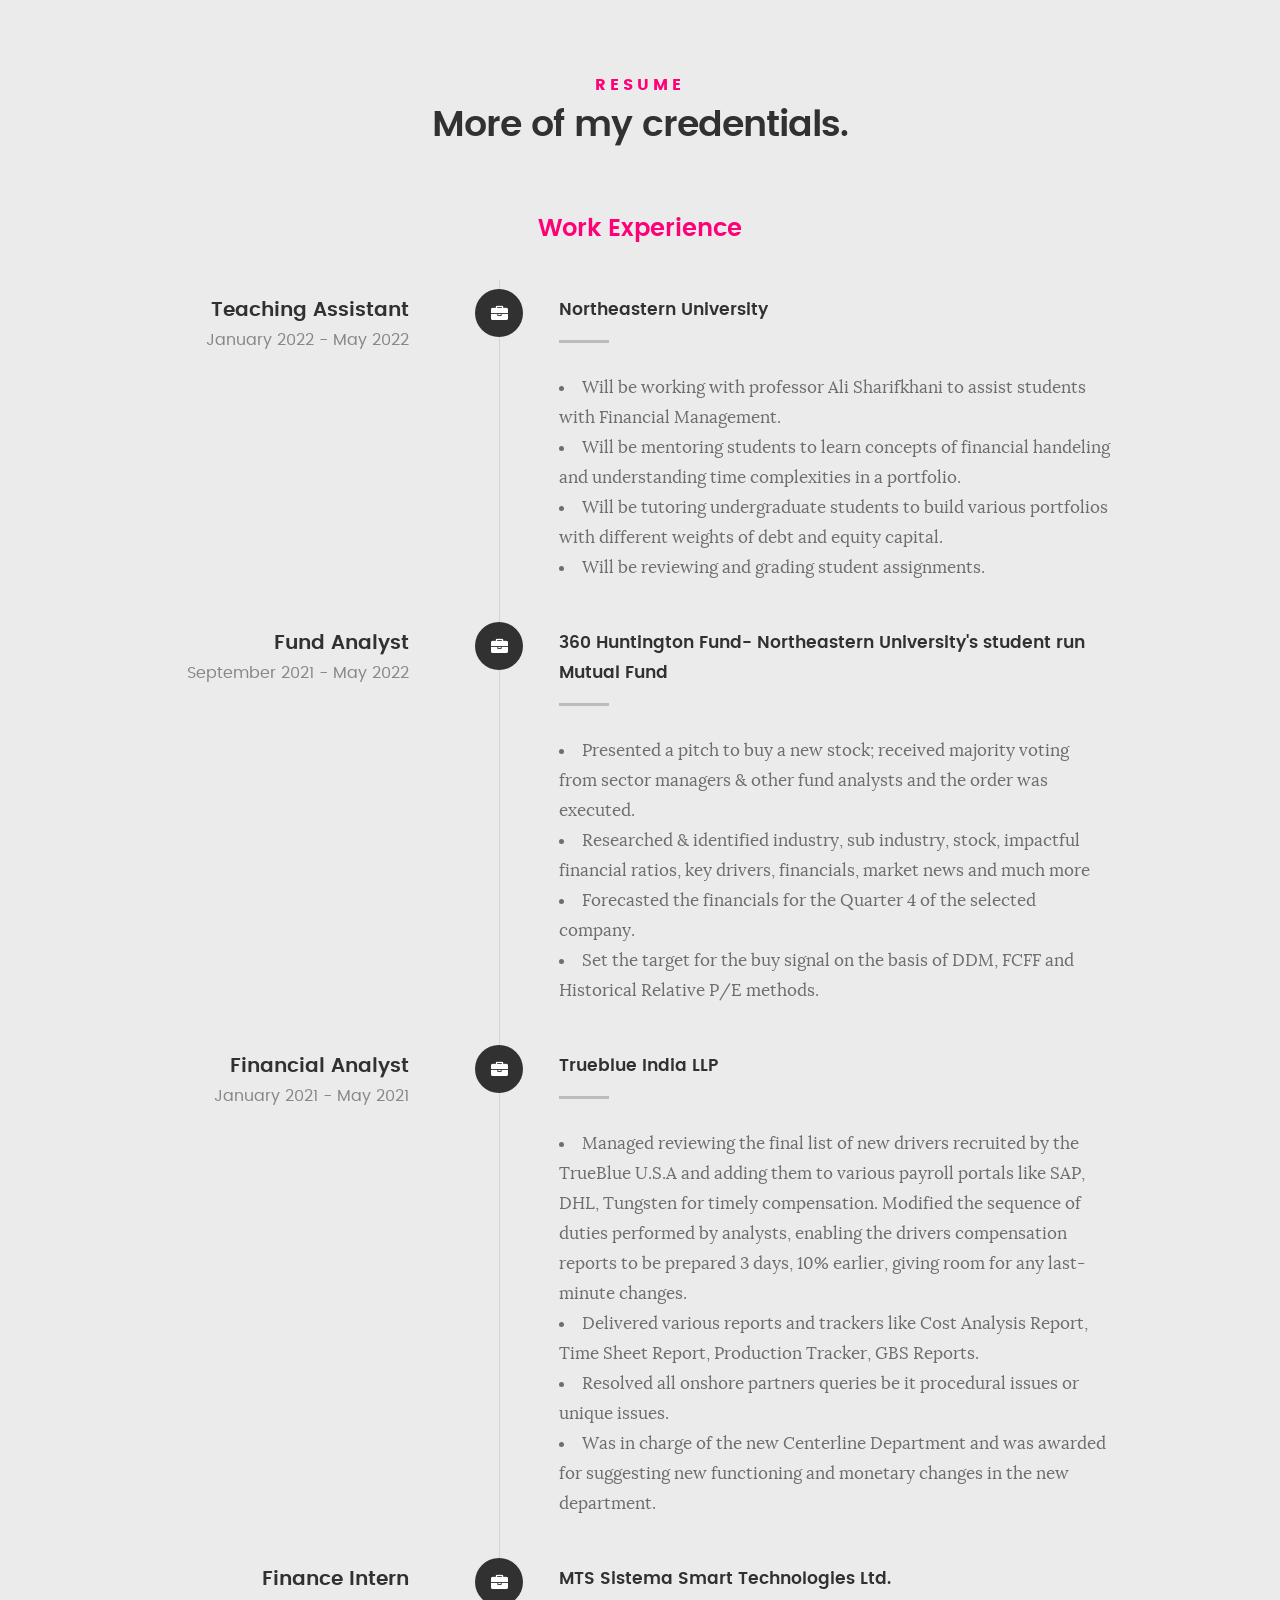
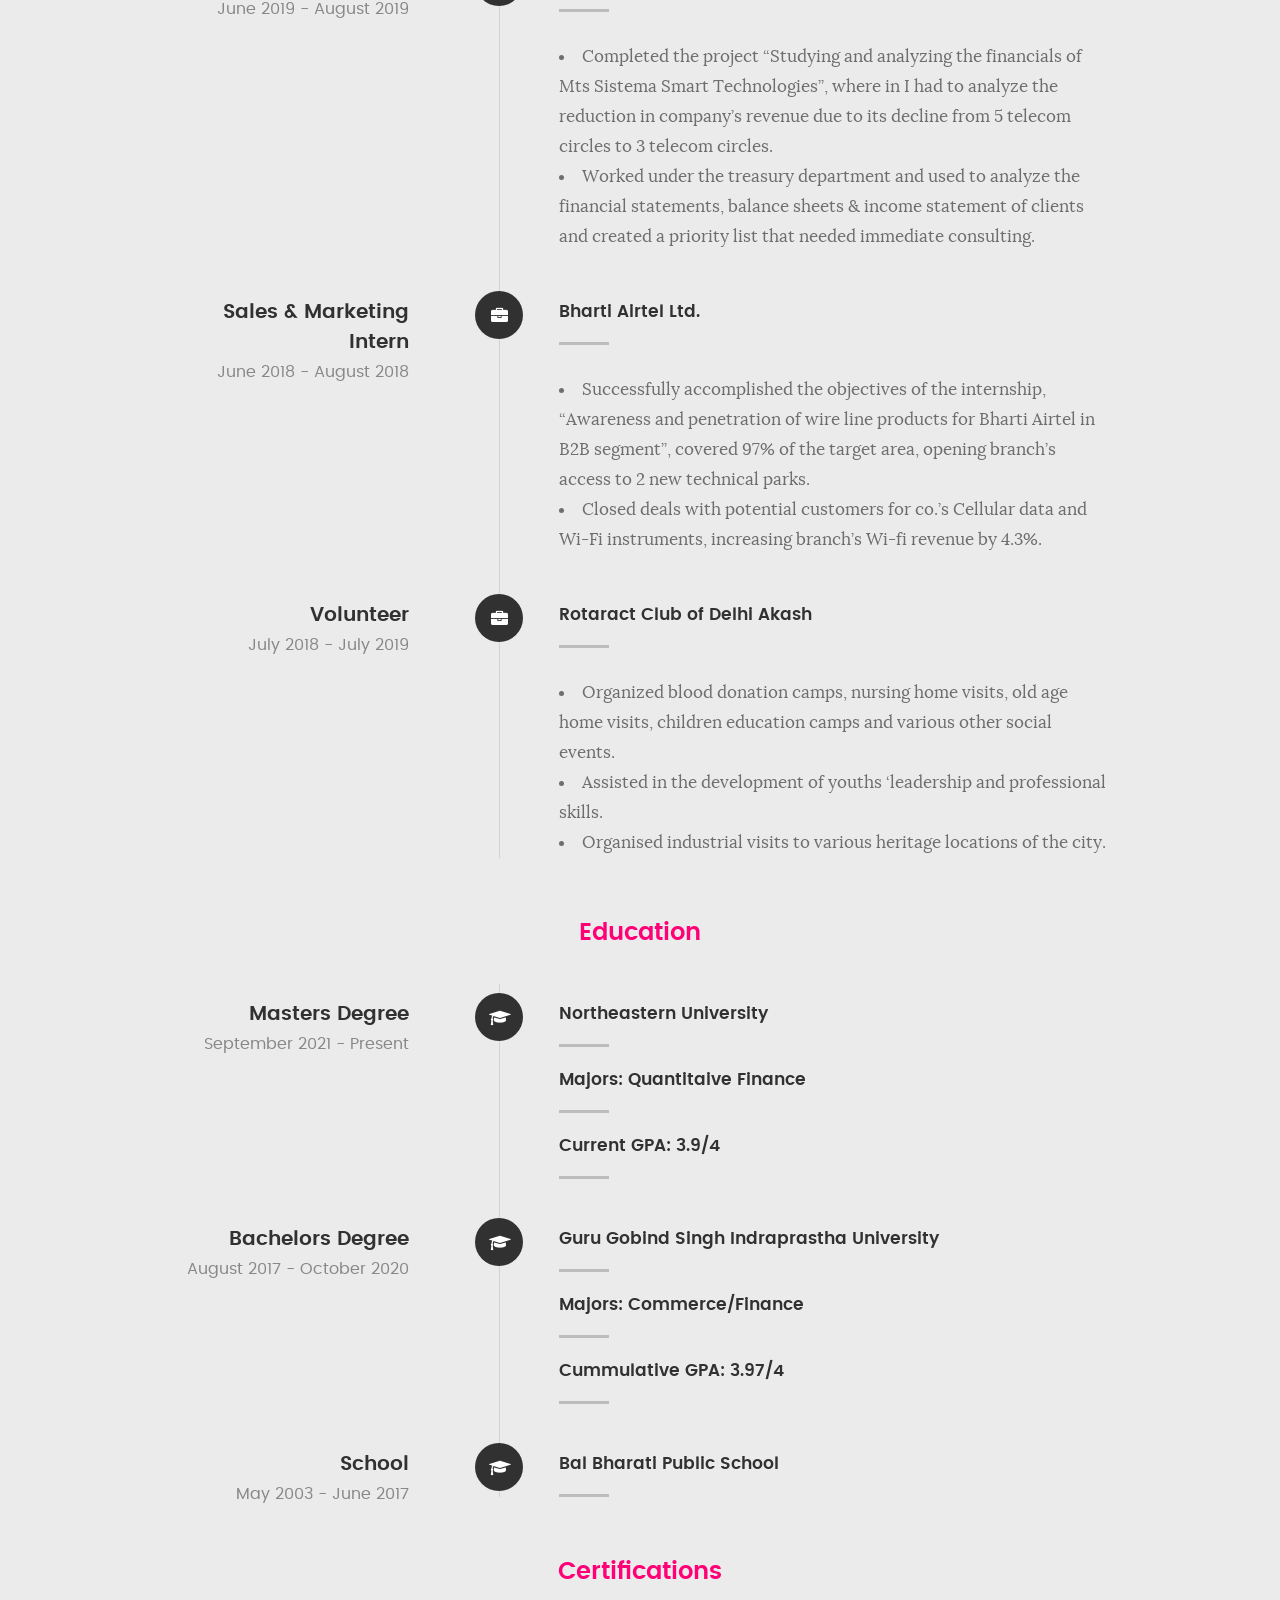
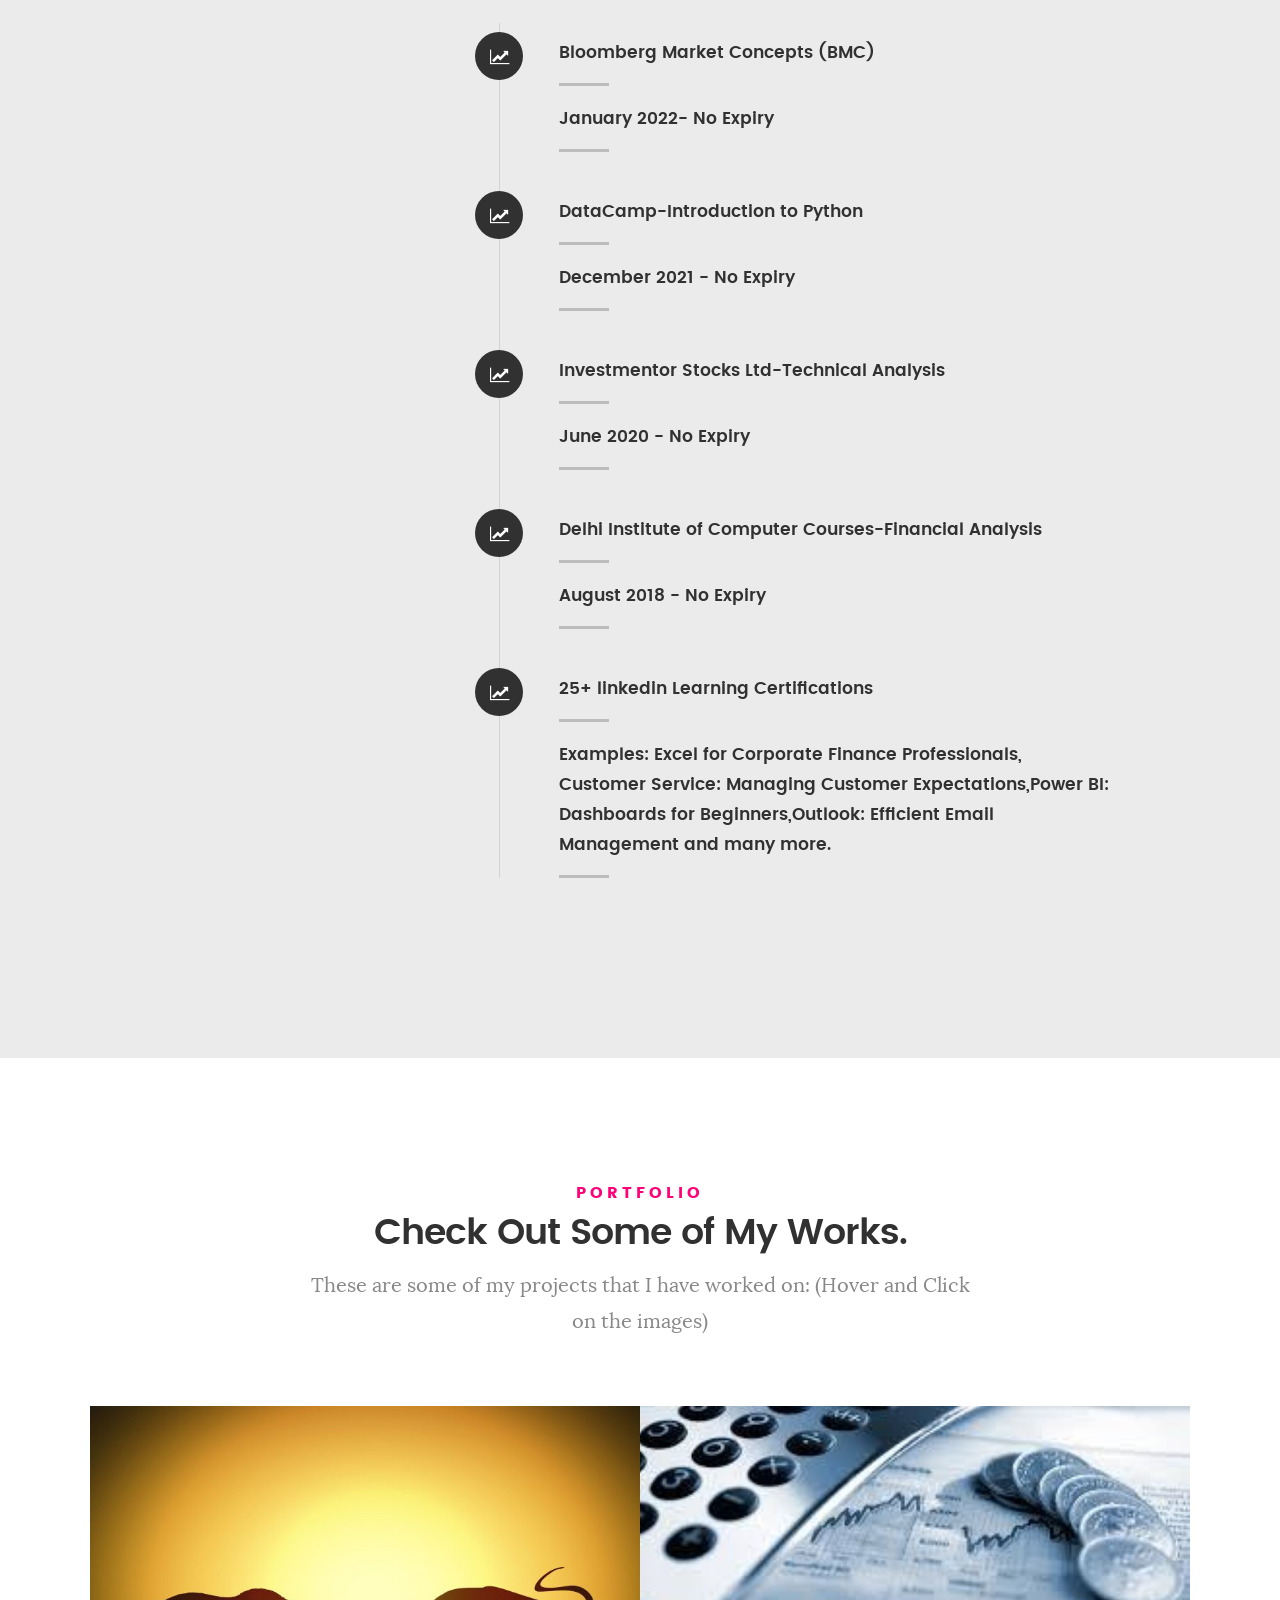
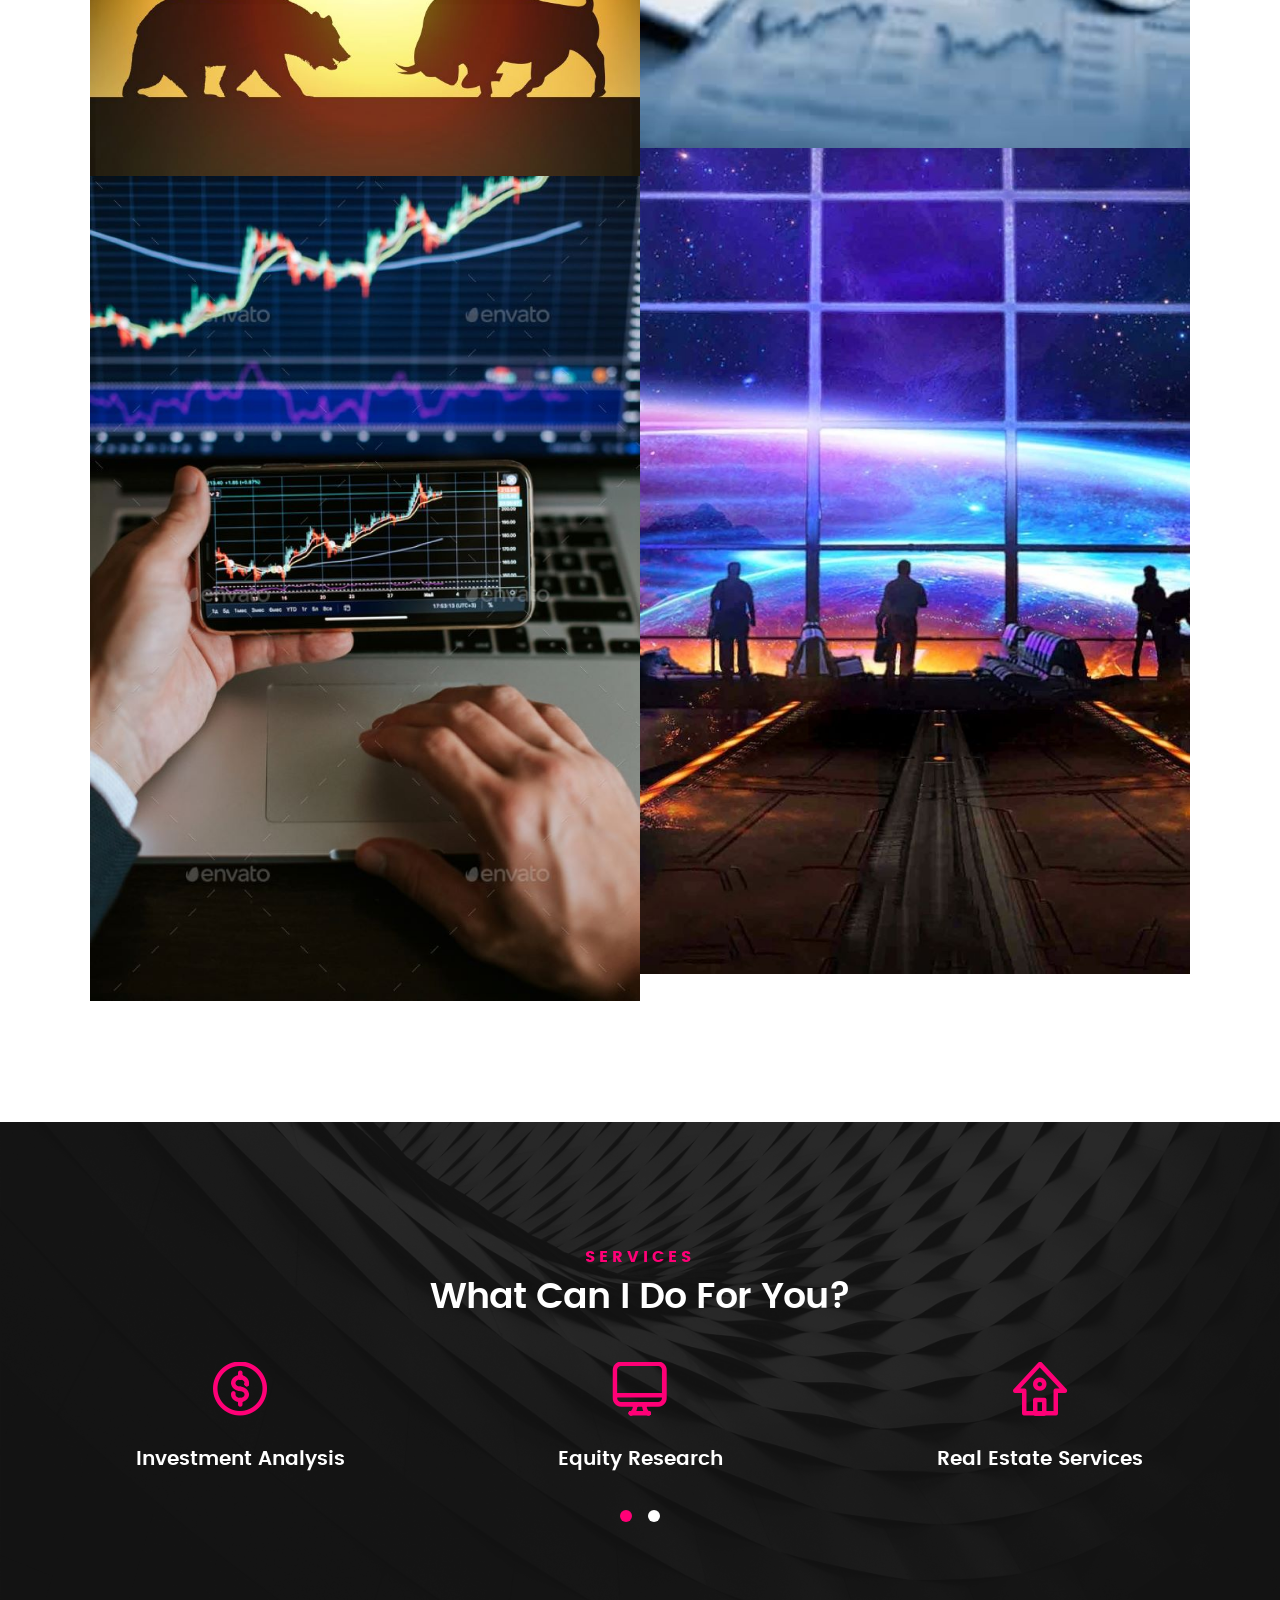
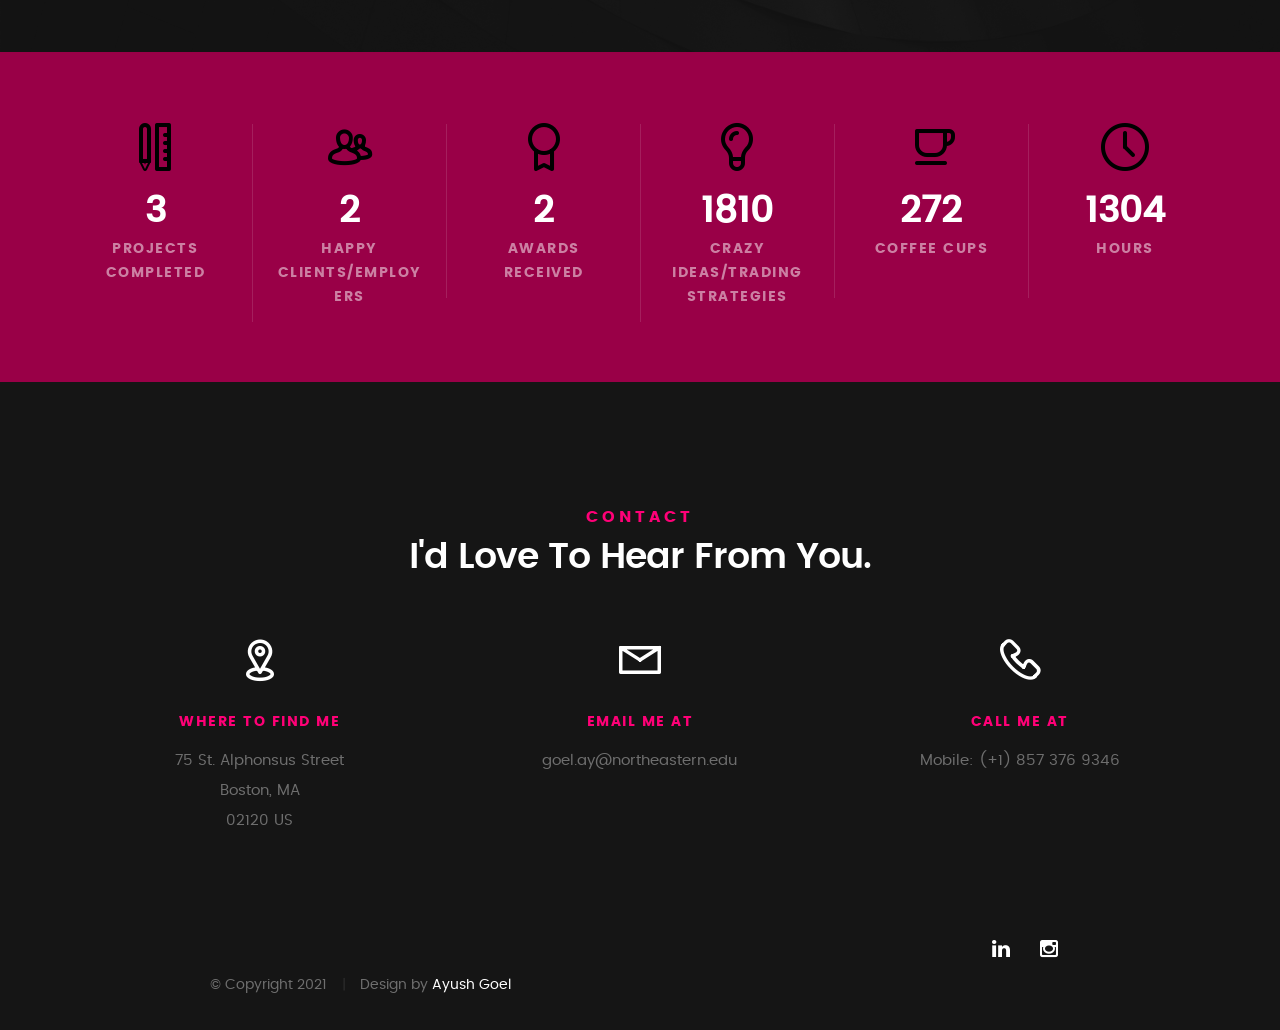
==== commit 87c9d61f: "v2" ====
--- a/index.html
+++ b/index.html
@@ -320,7 +320,7 @@
 					</div>
 
 					<div class="timeline-header">
-						<h3>Graduate Teaching Assistant</h3>
+						<h3>Teaching Assistant</h3>
 						<p>January 2022 - May 2022</p>
 					</div>
 
